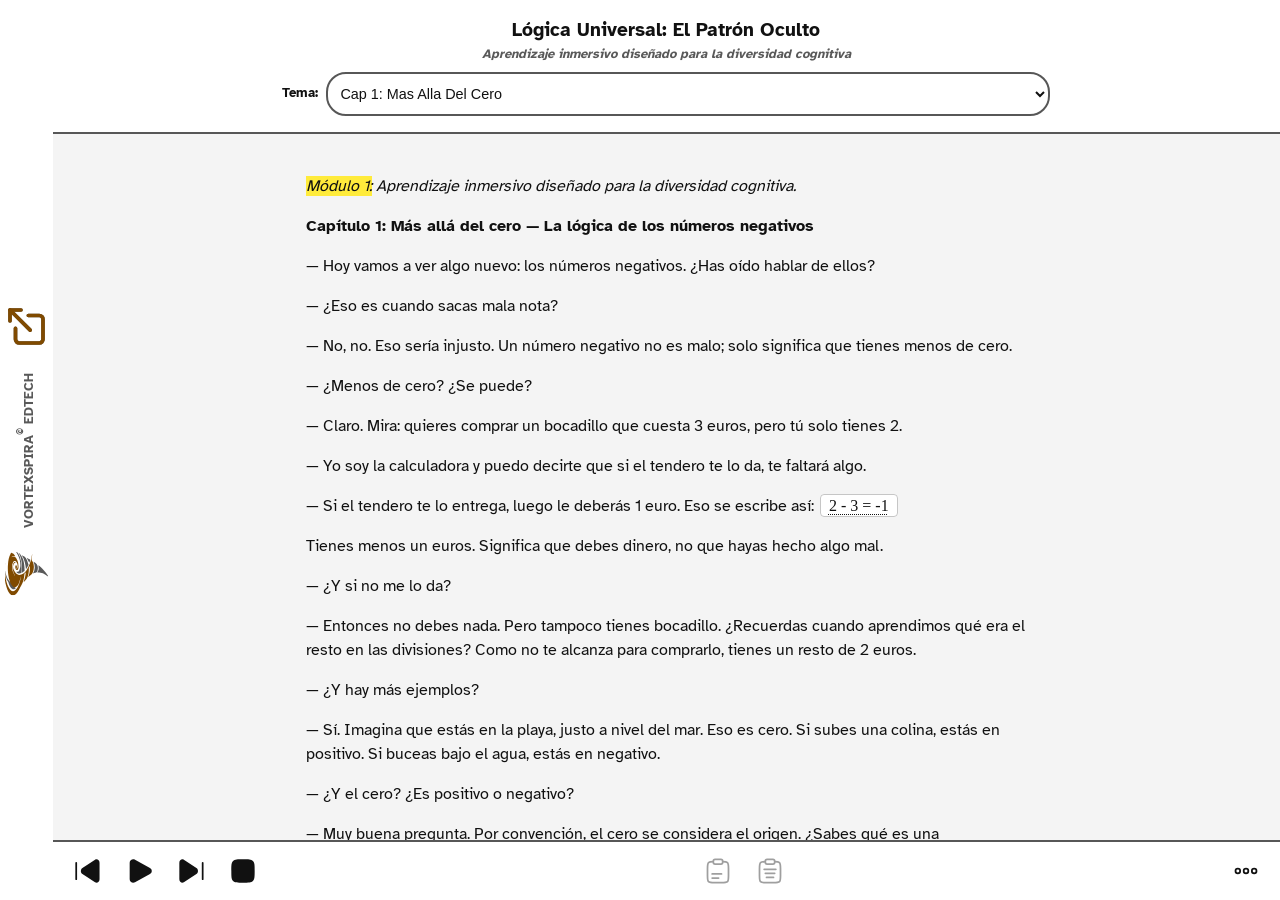
==== data/demo/index.html @ fe180c71 "first pwa uploaded with demo course inside" ====
<!-- app/index.html -->
<!DOCTYPE html>
<html lang="es-ES">
    <head>
        <meta charset="UTF-8" />
        <base href="/">
        <meta name="viewport" 
            content="width=device-width, initial-scale=1.0, maximum-scale=5.0, user-scalable=yes">
        <title>VortexSpira - Lógica Universal: El Patrón Oculto</title>

        <script>
            window.VORTEX_CONFIG = {
                coursePath: "data/demo/course.vsj", 
                courseLang: "es",
                engineVersion: "v0.0.1"
            };
        </script>

        <link rel="manifest" href="/data/demo/manifest.json">
        
        <link rel="icon" href="/data/demo/favicon.png" type="image/png">

        <link rel="preload" href="/resources/fonts/AtkinsonHyperlegible-Regular.woff2" as="font" type="font/woff2" crossorigin="anonymous">
        <link rel="preload" href="/resources/fonts/Lexend-Regular.woff2" as="font" type="font/woff2" crossorigin="anonymous">
        <link rel="preload" href="/resources/fonts/AtkinsonHyperlegible-Bold.woff2" as="font" type="font/woff2" crossorigin="anonymous">
        <link rel="preload" href="/resources/fonts/Lexend-Bold.woff2" as="font" type="font/woff2" crossorigin="anonymous">

        <link rel="stylesheet" href="/styles/themes/style-theme.css">
        <link rel="stylesheet" href="/styles/layouts/style-layout.css">
        <link rel="stylesheet" href="/styles/base/style-brand.css">
        <link rel="stylesheet" href="/styles/base/style-header.css">
        <link rel="stylesheet" href="/styles/base/style-footer.css">
        <link rel="stylesheet" href="/styles/components/style-ui-controls.css">
        <link rel="stylesheet" href="/styles/speech.css" />

        <link rel="preload" href="/styles/base/style-fonts.css" as="style" onload="this.onload=null;this.rel='stylesheet'">
        <noscript><link rel="stylesheet" href="/styles/base/style-fonts.css"></noscript>

        <link rel="preload" href="/styles/media/style-media-base.css" as="style" onload="this.onload=null;this.rel='stylesheet'">
        <noscript><link rel="stylesheet" href="/styles/media/style-media-base.css"></noscript>

        <link rel="preload" href="/styles/media/style-media-menu.css" as="style" onload="this.onload=null;this.rel='stylesheet'">
        <noscript><link rel="stylesheet" href="/styles/media/style-media-menu.css"></noscript>

        <link rel="stylesheet" href="/styles/base/style-reduce-motion.css">

        <link rel="stylesheet" href="/styles/themes/style-theme-scheme-light.css">
        <link rel="stylesheet" href="/styles/themes/style-theme-scheme-dark.css">
        <link rel="stylesheet" href="/styles/themes/style-theme-scheme-contrast.css">
        <link rel="stylesheet" href="/styles/themes/style-theme-scheme-forced.css">
        <link rel="stylesheet" href="/styles/themes/style-theme-scheme-forced-mobile.css">
        <link rel="stylesheet" href="/styles/themes/style-theme-scheme-yellow.css">
        
        <script src="/code/core/speech.js" type="module" defer></script>
    </head>
    <body>
        <script>
            if ('serviceWorker' in navigator) {
                window.addEventListener('load', () => {
                    navigator.serviceWorker.register('/sw.js', { scope: '/' })
                        .then(registration => {
                            console.log('[PWA] SW registrado con éxito en scope:', registration.scope);
                        })
                        .catch(err => {
                            console.error('[PWA] Fallo en el registro del SW:', err);
                        });
                });
            }
        </script>
    </body>
</html>
---- styles/themes/style-theme.css ----
/* --- styles/themes/style-theme.css --- */
:root {
    /* 1. Tipografía y Accesibilidad (Motor de Escala) */
    --main-font-family: 'OpenDyslexic', 'Lexend', system-ui, sans-serif;
    --code-font-family: var(--main-font-family);
    --font-scale: 1; 

    --font-size-xs: max(0.6rem, calc(0.7rem * var(--font-scale)));
    --font-size-sm: max(0.7rem, calc(0.8rem * var(--font-scale)));
    --font-size-md: max(0.8rem, calc(0.9rem * var(--font-scale)));
    --font-size-base: max(0.9rem, calc(1rem * var(--font-scale)));
    --font-size-lg: max(1rem, calc(1.2rem * var(--font-scale)));
    --font-size-xl: max(1.2rem, calc(1.5rem * var(--font-scale)));
    --font-size-xxl: max(1.5rem, calc(1.8rem * var(--font-scale)));
    --font-size-icon: max(1.5rem, calc(2rem * var(--font-scale)));
    --font-size-icon-close: max(1.8rem, calc(2.5rem * var(--font-scale)));
    
    --font-size-clamp-mobile: clamp(max(1rem, calc(1.2rem * var(--font-scale))), 6dvw, max(1.5rem, calc(2rem * var(--font-scale))));

    --main-letter-spacing: 0em;
    --main-word-spacing: 0em;
    --main-line-height: 1.5;

    /* 2. Espaciado */
    --spacing-none: 0;
    --spacing-xxs: 0.1rem;
    --spacing-xs: 0.25rem;
    --spacing-sm: 0.5rem;
    --spacing-075rem: 0.75rem;
    --spacing-md: 1rem;
    --spacing-lg: 1.5rem;
    --spacing-xl: 2rem;

    --spacing-px-2: 2px;
    --spacing-px-4: 4px;
    --spacing-px-8: 8px;
    --spacing-px-10: 10px;
    --spacing-px-12: 12px;
    --spacing-px-20: 20px;
    --spacing-px-24: 24px;

    --spacing-em-02: 0.2em;
    --spacing-em-05: 0.5em;
    --spacing-em-08: 0.8em;
    --spacing-em-1: 1em;
    --spacing-em-2: 2em;

    --margin-negative-sm: -0.5rem;
    --margin-negative-md: -1rem;

    /* 3. Estructura y Bordes */
    --size-full: 100%;
    --size-viewport-height: 100dvh;
    --size-viewport-width-mobile: 95dvw;
    --size-viewport-height-mobile: 95dvh;

    --radius-none: 0;
    --radius-sm: 4px;
    --radius-md: 8px;
    --radius-lg: 10px;
    --radius-xl: 20px;
    --radius-circle: 50%;
    
    --border-width-none: 0;
    --border-width-sm: 1px;
    --border-width-idle: 2px;
    --border-width-md: 2px;
    --border-width-lg: 3px;
    --border-width-focus: 4px;

    --outline-offset-phrase: 1px;
    --outline-offset-button: 2px;
    --outline-offset-section: 4px;

    --z-index-modal: 1000;
    --z-index-modal-close: 10;
    --z-index-brand: 100;
    
    /* 4. Layout Base y Hit Areas AAA 🟢 */
    --ui-hit-area: 44px;

    --desktop-brand-width: calc(var(--ui-hit-area) * (1 + var(--zoom-md)));
    --header-height: auto;
    --footer-height: 60px;
    --footer-height-safe-mode: 50px;

    --footer-sentinel-width: var(--spacing-xs);
    --footer-sentinel-color: var(--color-shadow-modal);
    --footer-sentinel-opacity: 5%;

    --opacity-previous-active: 0.7;
    --opacity-disabled: 0.4;

    --scroll-behavior: smooth;

    --mobile-breakpoint: 768px;
    --main-max-width: 768px;
    --main-width-ratio: 95%;
    --main-width-mobile: 90%;

    --main-max-characters: 80ch;

    --modal-ally-value-min-width: 5ch;
    --modal-visual-value-min-width: 4ch;
    
    --modal-value-max-characters: 10ch;

    /* 5. Componentes: Modales y Controles */
    --modal-max-width: 700px;
    --modal-height: 90dvh;
    --modal-max-height: 750px;
    --modal-max-height-safe: 95dvh;
    --modal-padding-top: 40px;
    --modal-range-icon-small-font: max(0.8rem, calc(0.8rem * var(--font-scale)));
    --modal-range-icon-large-font: max(1.2rem, calc(1.2rem * var(--font-scale)));
    
    /* 🟢 HEADER: Consistencia global */
    --modal-header-padding-top: var(--spacing-none);
    --modal-header-margin-bottom: var(--spacing-md);

    --master-modal-max-width: 900px;
    --master-modal-max-width-safe: 98dvw;
    --master-modal-height: 85dvh;
    --master-modal-height-mobile: 90dvh;
    --master-modal-height-safe: 95dvh;
    --master-modal-nav-width: 60px;
    --master-modal-nav-height-safe: var(--ui-hit-area);

    --master-modal-close-top-offset: -40px;

    --border-width-focus-indicator: var(--border-width-lg);

    /* 5. Componentes: Steppers (Safe Mode) */
    --stepper-btn-size: var(--ui-hit-area); /* 44px */
    --stepper-gap: var(--spacing-xs);
    --stepper-font-size: var(--font-size-md);
    --stepper-display-min-width: 15ch;

    --btn-purchase-size: var(--ui-hit-area);
    --btn-close-mobile-size: var(--ui-hit-area);
    
    --visual-col-min-width: 250px;
    --visual-label-mobile-width: 50px;
    
    --card-min-width: 200px;
    --license-grid-max-height: 250px;
    --license-grid-max-height-mobile: 300px;

    /* 5. Componentes: Modales y Controles */
    --size-drag-area-min: 160px;
    --size-drag-area-min-safe: 120px;
    --spacing-button-import: var(--spacing-px-10) var(--spacing-px-20);
    
    /* Definimos alturas mínimas basadas en rem para que escalen con la fuente */
    --import-drag-min-height: 10rem;
    --import-drag-min-height-safe: 7.5rem;

    /* 6. Efectos y Animaciones */
    --shadow-sm: 0 0 5px;
    --shadow-md: 0 0 8px;
    --shadow-lg: 0 5px 15px;
    
    --overlay-bg-color: rgba(0, 0, 0, 0.6);
    --shadow-color-dark: rgba(0, 0, 0, 0.3);

    --transition-fast: 0.3s ease;
    --transition-linear: 0.3s;

    --translate-focus: 6px;

    --zoom-sm: 0.02;
    --zoom-md: 0.2;

    --scale-focus-sm: calc(1 + var(--zoom-sm));
    --scale-focus-md: calc(1 + var(--zoom-md));
    
    --scale-hover-sm: calc(1 + var(--zoom-sm));
    --scale-hover-md: calc(1 + var(--zoom-md));
    --rotate-brand: rotate(-90deg);
}

/* --- styles/themes/style-theme.css --- */
---- styles/layouts/style-layout.css ----
/* --- styles/layouts/style-layout.css --- */

*, *::before, *::after { box-sizing: border-box; }

html, body { 
    height: 100%; 
    margin: 0; padding: 0; 
    
    /* 🟢 EL FIX: Forzar contención total del viewport horizontal */
    width: 100dvw;
    max-width: 100%;
    overflow-x: hidden;
}

body {
    width: 100%; 
    background-color: var(--color-background);

    color: var(--color-primary);
    font-family: var(--main-font-family);
    font-size: var(--font-size-base);
    letter-spacing: var(--main-letter-spacing);
    word-spacing: var(--main-word-spacing);
    line-height: var(--main-line-height);
    
    margin: var(--spacing-none);
    padding: var(--spacing-none);

    -webkit-user-select: none;
    user-select: none;
}

/* 🟢 SCROLLBARS AAA (Visibles, Contrastados y Accesibles) */
* {
    /* Estándar W3C moderno (Firefox) */
    scrollbar-width: auto; /* NUNCA usar 'thin' en AAA */
    scrollbar-color: var(--color-border) var(--color-surface);
}

/* Webkit (Chrome, Edge, Safari) */
*::-webkit-scrollbar {
    /* AAA: Ancho suficiente para interacción motriz (Target Size) */
    width: var(--spacing-px-14); 
    height: var(--spacing-px-14);
}

*::-webkit-scrollbar-track {
    background: var(--color-surface);
    border-left: var(--border-width-sm) solid var(--color-border-placeholder);
}

*::-webkit-scrollbar-thumb {
    background-color: var(--color-border);
    border-radius: var(--radius-lg);
    
    /* Crea un falso margen para que no toque los bordes, pero mantiene el hit-area grande */
    border: var(--border-width-lg) solid var(--color-surface); 
}

*::-webkit-scrollbar-thumb:hover,
*::-webkit-scrollbar-thumb:active {
    /* Feedback visual inmediato al interactuar */
    background-color: var(--color-accent); 
}

/* --- SINCRONIZACIÓN DE MÁRGENES CON INTERLINEADO --- */

p, ul, ol, blockquote, .help-list {
    margin-top: var(--spacing-none);
    /* Hacemos que el margen inferior dependa de la variable de interlineado.
       El multiplicador 0.75em asegura una separación armónica sin crear huecos gigantes. */
    margin-bottom: calc(var(--spacing-em-08) * var(--main-line-height));
}

li {
    /* Igual para los elementos de lista */
    margin-bottom: calc(var(--spacing-em-02) * var(--main-line-height));
}

/* Reseteo para el último elemento y que no genere scroll innecesario */
p:last-child, ul:last-child, .help-list:last-child {
    margin-bottom: var(--spacing-none);
}

/* 🟢 EL FIX: Optimización de sangrado para listas */
.help-list {
    /* Reducimos el abismo por defecto del navegador a un espacio lógico */
    padding-left: calc(var(--spacing-em-1) + var(--spacing-em-05));
}
.help-node {
    /* 🟢 GUIONES ORTOGRÁFICOS (Word Hyphenation) */
    overflow-wrap: break-word; /* Rompe palabras gigantescas si es necesario */
    word-wrap: break-word;
    -webkit-hyphens: auto;
    -ms-hyphens: auto;
    hyphens: auto; /* Permite guiones de fin de línea automáticos */
}

body[data-safe-mode="true"] .help-list {
    /* En Safe Mode, llevamos el espacio al límite matemático absoluto 
       (solo dejamos el hueco exacto para que se pinte el puntito de la viñeta) */
    padding-left: calc(var(--spacing-em-1) + calc(var(--spacing-em-02) / 2)) !important;
}

.app-container {
    display: flex;
    flex-direction: column;
    height: 100dvh;
    overflow: hidden; /* Contenedor maestro inamovible */
    padding-bottom: env(safe-area-inset-bottom);
    padding-top: env(safe-area-inset-top);
}

.scroll-area {
    display: flex;
    flex-direction: column;
    flex: 1;
    min-height: 0;
    overflow: hidden; /* Por defecto NO hace scroll, lo delega en main */
}

.content-col {
    display: flex;
    flex-direction: column;
    flex: 1;
    min-height: 0;
    overflow: hidden;
}

main {
    flex: 1 1 auto;
    overflow-y: auto; /* 🟢 SCROLL ACTIVO EN ESTADO NORMAL */
    overflow-x: hidden;
    width: var(--size-full);
    padding: var(--spacing-lg);
    max-width: var(--main-max-width);      
    margin: 0 auto;
    outline: none;
}

.header-titles:focus,
.header-titles:focus-visible {
    outline: none;
}

#text { 
    max-width: var(--main-max-characters); 

    line-height: var(--main-line-height);
}
#text p { 
    margin: var(--spacing-em-1) var(--spacing-none); 
    line-height: var(--main-line-height);

    /* 🟢 GUIONES ORTOGRÁFICOS (Word Hyphenation) */
    overflow-wrap: break-word; /* Rompe palabras gigantescas si es necesario */
    word-wrap: break-word;
    -webkit-hyphens: auto;
    -ms-hyphens: auto; hyphens: auto; /* Permite guiones de fin de línea automáticos */
}

.phrase {
    word-wrap: break-word;
    overflow-wrap: break-word;
    -webkit-hyphens: auto;
    -ms-hyphens: auto;
    hyphens: auto;

    cursor: text;
}

/* 🟢 SPANS NORMALES COPIABLES (Prosa) */
.phrase.copyable:not(.code-phrase):not(.active) {
    text-decoration: underline;
    text-decoration-style: dotted;
    text-decoration-thickness: 1px;
    text-underline-offset: var(--spacing-em-02);
    cursor: pointer;
    transition: text-decoration-color var(--transition-fast);
}

/* Feedback visual al pasar el ratón para anticipar la acción */
.phrase.copyable:not(.code-phrase):not(.active):hover {
    text-decoration-color: var(--color-accent);
}

/* 🟢 BLOQUES DE CÓDIGO COPIABLES (Icono Visual) */
p.code-block.copyable-block {
    position: relative;
    /* Aseguramos que el icono no pise el texto si el código es muy ancho */
    padding-right: calc(var(--spacing-md) + 30px); 
}

p.code-block.copyable-block::before {
    content: "";
    position: absolute;
    top: var(--spacing-sm);
    right: var(--spacing-sm);
    
    width: var(--spacing-px-24); 
    height: var(--spacing-px-24);
    background-color: var(--color-primary);
    
    /* Reutilizamos tu variable de máscara */
    -webkit-mask-image: var(--icon-copy); mask-image: var(--icon-copy);
    -webkit-mask-size: contain; mask-size: contain;
    -webkit-mask-repeat: no-repeat; mask-repeat: no-repeat;
    -webkit-mask-position: center; mask-position: center;
    
    opacity: var(--opacity-disabled);
    transition: 
        opacity var(--transition-fast), 
        background-color var(--transition-fast);
    
    /* Vital: que el icono no bloquee el foco ni el click del contenedor real */
    pointer-events: none; 
}

p.code-block.copyable-block .phrase:hover {
    cursor: pointer;
}
/* Iluminamos el icono cuando el bloque recibe el highlight, el foco o el hover */
p.code-block.copyable-block:focus-within::before,
p.code-block.copyable-block:hover::before {
    opacity: 1;
    background-color: var(--color-accent);
    cursor: none; /* Que no bloquee el foco del bloque */
}

.code-block, 
.code-phrase {
    /* Desactiva los guiones ortográficos por completo */
    -webkit-hyphens: none;
    hyphens: none;
    
    /* Fuerza el corte en cualquier carácter si no hay espacios disponibles (vital para URLs largas) */
    word-break: break-all; 
}

/* 🟢 COMANDOS EN LÍNEA Y ATAJOS DE TECLADO */
kbd {
    /* Respetar la tipografía elegida por el usuario */
    font-family: var(--code-font-family);
    
    font-size: var(--font-size-base);
    
    /* Un ligero respiro del 10% extra, sin llegar a romper la palabra */
    letter-spacing: calc(var(--main-letter-spacing) * 1.1);
    
    /* Aire interior para que respire */
    padding: calc(var(--spacing-em-02) / 2) var(--spacing-em-05);
    margin: var(--spacing-none) calc(var(--spacing-em-02) / 2);

    /* Desactiva los guiones ortográficos */
    -webkit-hyphens: none; hyphens: none;
    
    /* Permite romper cadenas largas si no caben, pero prioriza los espacios si existen */
    overflow-wrap: anywhere;
}
.phrase:not(.active) kbd,
.phrase:not(.previous-active) kbd,
.phrase:not(:focus) kbd,
.phrase:not(:focus-visible) kbd {
    background-color: var(--color-surface, rgba(0, 0, 0, 0.05));
    color: var(--color-primary);

    /* Diseño de "tecla" o "chip" en línea */
    border: var(--border-width-sm) solid var(--color-border-placeholder, #ccc);
    border-radius: var(--radius-sm);
}

.phrase.active { 
    background-color: var(--color-highlight); 
    color: var(--color-highlight-text, var(--color-primary)); 
    /* Añadimos una transición para que el cambio de color al recibir foco sea suave */
    transition: background-color var(--transition-fast);
}
.phrase.active kbd { 
    background-color: transparent; 
    color: inherit; 
    /* Añadimos una transición para que el cambio de color al recibir foco sea suave */
    transition: background-color var(--transition-fast);

    border: none;
}
/* 🟢 FIX AAA: Eco visual (rastro) durante pausas silenciosas para TDAH */
.phrase.previous-active {
    /* Le damos el color del highlight pero con una opacidad reducida, 
       o simplemente un contorno, para que no parezca que está siendo leído 
       en este exacto segundo, pero sirva de ancla visual. */
    background-color: var(--color-highlight); 
    color: var(--color-highlight-text, var(--color-primary)); 
    opacity: var(--opacity-previous-active); /* Suavizamos el impacto */
    transition: opacity var(--transition-linear) ease-out;
}
.phrase.previous-active kbd {
    background-color: transparent; 
    color: inherit; 
    border: none;
}

/* 🟢 FIX AAA: Refuerzo visual del foco en el área de lectura */
.phrase:focus {
    /* Forzamos el color de acento para que destaque sobre el highlight pasivo */
    background-color: var(--color-accent) !important;
    color: var(--color-a11y-selected-text, #000) !important;
    
    /* Dibujamos el outline con 1px de separación (aire) */
    outline: var(--border-width-md) solid var(--color-highlight);
    outline-offset: var(--outline-offset-phrase);
    
    border-radius: var(--radius-sm);
    
    /* Aseguramos que el outline no quede tapado por frases adyacentes */
    z-index: 1;
    position: relative;
}
.phrase:focus kbd {
    /* Forzamos el color de acento para que destaque sobre el highlight pasivo */
    background-color: transparent;
    color: inherit;
}

body[data-force-prefixes="false"] .char-prefix.optional { 
    display: none;
}
body[data-force-prefixes="true"] .char-prefix.char-prefix.optional,
.char-prefix.forced {
    display:inline;
    color: var(--color-highlight); /* Color base del prefijo */
    transition: color var(--transition-fast);
}

/* 🟢 MARCO VISUAL PARA BLOQUES DE CÓDIGO */
p.code-block {
    display: block; /* Obligamos a que actúe como un bloque independiente */

    font-family: var(--code-font-family);
    font-size: var(--font-size-base);

    letter-spacing: calc(var(--main-letter-spacing) * 1.01);
    word-spacing: calc(var(--main-word-spacing) * 1.01);
    line-height: calc(var(--main-line-height) * 1.01);

    background-color: var(--color-surface, rgba(0, 0, 0, 0.05));
    border: var(--border-width-sm) solid var(--color-border, #ccc);
    border-radius: var(--radius-lg);

    padding: var(--spacing-md);
    margin-top: var(--spacing-sm);
    margin-bottom: var(--spacing-sm);
    
    /* 1. Activamos el scroll horizontal explícito */
    overflow-x: auto;

    /* 2. Respetamos los espacios originales del markdown, 
          pero NO forzamos el salto si la línea excede el ancho de la pantalla */
    white-space: pre;
    
    /* 3. Aseguramos que nada intente romper el texto a la fuerza */
    word-break: normal;
    overflow-wrap: normal;
    hyphens: none; 
    -webkit-hyphens: none;
}

/* El grupo es invisible por defecto para no ensuciar la interfaz */
.copy-group {
    /* 🟢 EL FIX: Outline envuelve la silueta poligonal de las líneas */
    outline: var(--border-width-md) dashed transparent;
    outline-offset: var(--outline-offset-button); /* Un poco de aire para que no pise el texto */
    border-radius: var(--radius-md); /* Los navegadores modernos curvarán las esquinas del polígono */
    
    padding: var(--spacing-xs) 0; /* Padding lateral en cero para no separar el texto del guion */
    transition: 
        outline-color var(--transition-fast), 
        outline-style var(--transition-fast), 
        background-color var(--transition-fast);
}

/* 🟢 Solo se activa cuando el usuario "está dentro" */
.copy-group:focus-within,
.copy-group.active-playback {
    outline-color: var(--color-accent);
    border-color: transparent;
}

/* Estilo punteado específico */
.copy-group:focus-within {
    outline-style: dotted;
}

.visually-hidden { 
    position: absolute !important; 
    width: 1px !important; height: 1px !important; 
    padding: 0 !important; margin: -1px !important; 
    overflow: hidden !important; 
    clip: rect(0, 0, 0, 0) !important; 
    white-space: nowrap !important; 
    border: 0 !important; 
}

/* ==========================================================
   🎩 VORTEXSPIRA: SISTEMA DE VISIBILIDAD DINÁMICA (MODOS Y VOCES)
   ========================================================== */

/* 1. GESTIÓN DE MODOS DE REPRODUCCIÓN */
/* Ocultar frases Story cuando estamos en modo Tech */
body[data-course-mode="tech"] .phrase.story {
    display: none !important;
}

/* Ocultar frases Tech cuando estamos en modo Story */
body[data-course-mode="story"] .phrase.tech {
    display: none !important;
}

/* 2. COLAPSO DE PÁRRAFOS VACÍOS (Evita huecos en blanco en la pantalla) */
/* Ocultar <p> si SOLO contiene frases Story y estamos en modo Tech */
body[data-course-mode="tech"] p:not(:has(.phrase:not(.story))):not(.help-node) {
    display: none !important;
}

/* Ocultar <p> si SOLO contiene frases Tech y estamos en modo Story */
body[data-course-mode="story"] p:not(:has(.phrase:not(.tech))):not(.help-node) {
    display: none !important;
}

/* ========================================================
   🔴 CAPITULO BLOQUEADO
   ======================================================== */
.locked-chapter-notice,
.course-empty-mode-notice {
    display: flex; 
    flex-direction: column; 
    align-items: center; 
    justify-content: center; 
    height: 100%; 
    text-align: center; 
    padding: var(--spacing-xl);
}
.locked-chapter-polite,
.course-empty-mode-polite {
    font-size: 3rem; 
    margin-bottom: var(--spacing-md);
}
.locked-chapter-assertion,
.course-empty-mode-assertion {
    font-size: 3rem; 
    margin-bottom: var(--spacing-md); 
    color: var(--color-danger);
}

/* ========================================================
   🖥️ MODO DESKTOP (Holgado en Ancho y Alto)
   ======================================================== */
body[data-layout="desktop"] .vertical-brand {
    position: relative;
    width: var(--desktop-brand-width);
    background: var(--color-surface);
    flex-shrink: 0;
    display: flex;
    align-items: center;
    justify-content: center;
}
/* Cabecera móvil oculta */
body[data-layout="desktop"] #mobile-brand-header {
    display: none;
}

body[data-layout="desktop"][data-safe-mode="false"] .content-col {
    margin-left: var(--desktop-brand-width); /* Hueco para el Brand Fixed */
}
body[data-layout="desktop"][data-safe-mode="false"] footer {
    margin-left: var(--desktop-brand-width); /* Hueco para el Brand Fixed */
    max-width: calc(100% - var(--desktop-brand-width));
}

/* ========================================================
   📱 MODO MÓVIL (Ancho pequeño o fuente gigante)
   ======================================================== */
body[data-layout="mobile"] .main-wrapper { 
    width: var(--size-full); 
    height: var(--size-full); 
    display: flex; 
    flex-direction: column; 
}

body[data-layout="mobile"] main { 
    max-width: var(--size-full); 
    padding: var(--spacing-md) var(--spacing-md) var(--spacing-lg);
    flex: 1 1 auto; 
    overflow-y: auto; 
}

body[data-layout="mobile"] #chapter-selector { 
    font-size: var(--font-size-sm); 
}

/* ========================================================
   🚨 MODO EMERGENCIA SAFE MODE (Por alto pequeño o interlineado gigante)
   ======================================================== */
body[data-safe-mode="true"] .scroll-area {
    overflow-y: auto; /* 🟢 LA MAGIA: El scroll sube a esta caja y para antes del footer */
}
    
body[data-safe-mode="true"] .content-col {
    flex: none;
    height: auto;
    overflow: visible;
    margin-left: 0; /* Anulamos hueco de Desktop */
}
    
body[data-safe-mode="true"] main {
    flex: none;
    height: auto;
    padding: var(--spacing-xs) !important;
    overflow: visible; /* 🟢 MATAMOS EL SCROLL INTERNO de main */
}
    
body[data-safe-mode="true"] footer {
    margin-left: 0; /* Anulamos hueco de Desktop */
}

/* --- styles/layouts/style-layout.css --- */
---- styles/base/style-brand.css ----
/* --- styles/base/style-brand.css --- */

.brand-master {
    background-color: var(--color-surface);
    display: flex;
    align-items: center;
    justify-content: center;
    z-index: var(--z-index-brand);
    flex-shrink: 0;
    transition: all var(--transition-fast);
}

.brand-link {
    display: flex;
    align-items: center;
    justify-content: center;
    width: var(--ui-hit-area);
    height: var(--ui-hit-area);
    text-decoration: none;
    transition: transform var(--transition-fast);
    outline: none;
}

.brand-link:focus, 
.brand-link:focus-visible {
    transform: scale(var(--scale-focus-md));
    outline: var(--border-width-focus) solid var(--color-accent);
    outline-offset: 4px;
    border-radius: var(--radius-md);
}

.brand-link:focus .icon-brand-vortex::after, 
.brand-link:hover .icon-brand-vortex::after, 
.brand-link:focus .icon-brand-partner::after,
.brand-link:hover .icon-brand-partner::after {
    background-color: var(--color-accent) !important;
}

.brand-placeholder {
    width: var(--ui-hit-area);
    height: var(--ui-hit-area);
    flex-shrink: 0;
    display: flex;
    align-items: center;
    justify-content: center;
}

.brand-titles { display: flex; align-items: center; justify-content: center; }

/* --- LOGOS DINÁMICOS --- */
.icon-brand-vortex, 
.icon-brand-partner {
    display: inline-block; 
    position: relative;
    width: var(--ui-hit-area); height: var(--ui-hit-area);
}

.icon-brand-vortex::before, .icon-brand-vortex::after,
.icon-brand-partner::before, .icon-brand-partner::after {
    content: ''; position: absolute; top: 0; left: 0; 
    width: 100%; height: 100%;
    -webkit-mask-size: contain; mask-size: contain;
    mask-repeat: no-repeat; mask-position: center;
    transition: background-color var(--transition-fast);
}

.icon-brand-vortex::before {
    -webkit-mask-image: var(--logo-base-static); mask-image: var(--logo-base-static);
    background-color: var(--color-logo-static);
}

.icon-brand-vortex::after {
    -webkit-mask-image: var(--logo-base-dynamic); mask-image: var(--logo-base-dynamic);
    background-color: var(--color-logo-dynamic);
}

.icon-brand-partner::before {
    background-color: var(--color-logo-static);
}
.icon-brand-partner::after {
    background-color: var(--color-logo-dynamic);
}

/* 4. Definición Específica: TESTEANDOYA */
.icon-brand-testeandoya::before {
    -webkit-mask-image: var(--logo-ty-static); 
    mask-image: var(--logo-ty-static);
}

.icon-brand-testeandoya::after {
    -webkit-mask-image: var(--logo-ty-dynamic); 
    mask-image: var(--logo-ty-dynamic);
}

/* Definición para Partners alternativos */
.logo-partner::before {
    -webkit-mask-image: var(--logo-partner); 
    mask-image: var(--logo-partner);
}

.logo-partner::after {
    -webkit-mask-image: var(--logo-partner); 
    mask-image: var(--logo-partner);
}

/* ========================================================
   RESPONSIVE DESIGN (Lógica Híbrida: Ancho y Alto)
   ======================================================== */

/* ========================================================
   🖥️ MODO DESKTOP
   ======================================================== */
body[data-layout="desktop"][data-safe-mode="false"] .brand-master {
    position: fixed; /* 🟢 Se sale del flujo flex y cae a la izquierda */
    left: 0; 
    top: 0; 
    bottom: 0; /* Obliga a ocupar toda la altura */
    width: var(--desktop-brand-width);
    display: flex; align-items: center; justify-content: center;
    z-index: 200;
}
    
body[data-layout="desktop"][data-safe-mode="false"] .brand-content {
    display: flex; flex-direction: row; align-items: center;
    gap: var(--spacing-lg); transform: rotate(-90deg); white-space: nowrap;
}
    
body[data-layout="desktop"][data-safe-mode="false"] .title-horizontal { display: none; }
    
body[data-layout="desktop"][data-safe-mode="false"] .title-vertical {
    display: block;
    font-weight: bold;
    color: var(--color-secondary);
    text-transform: uppercase;
    font-size: var(--font-size-sm);
    letter-spacing: var(--main-letter-spacing);
}

/* ========================================================
   📱 MODO MÓVIL o MODO EMERGENCIA
   ======================================================== */
body[data-layout="mobile"] .brand-master,
body[data-safe-mode="true"] .brand-master {
    position: relative; /* 🟢 Vuelve al flujo normal dentro de la caja de scroll */
    width: 100%;
    height: auto;
    border-right: none;
}
    
body[data-layout="mobile"] .brand-content,
body[data-safe-mode="true"] .brand-content {
    display: flex; flex-direction: row; align-items: center; justify-content: space-between;
    width: 100%; padding: var(--spacing-sm) var(--spacing-md);
    transform: none; /* 🟢 Sin rotación */
}
    
body[data-layout="mobile"] .title-vertical,
body[data-safe-mode="true"] .title-vertical { display: none; }
    
body[data-layout="mobile"] .title-horizontal,
body[data-safe-mode="true"] .title-horizontal {
    display: flex; flex-direction: column; align-items: center; justify-content: center;
    text-align: center; flex-grow: 1; padding: 0 var(--spacing-sm);
}
    
body[data-layout="mobile"] .app-name,
body[data-safe-mode="true"] .app-name {
    font-size: var(--font-size-xs);
    font-weight: bold; color: var(--color-secondary);
    text-transform: uppercase; 
    letter-spacing: var(--main-letter-spacing); 
    line-height: var(--main-line-height);
}
    
body[data-layout="mobile"] .course-name,
body[data-safe-mode="true"] .course-name {
    font-size: var(--font-size-sm);
    font-weight: bold; color: var(--color-primary);
    line-height: 1.2; display: -webkit-box;
    -webkit-line-clamp: 2; line-clamp: 2;
    -webkit-box-orient: vertical; overflow: hidden;
}

body[data-safe-mode="true"] .brand-master {
    /* Reducimos el grosor físico de la barra al mínimo del área táctil */
    padding: 0 !important; /* 🟢 Mínimo vertical */
}

body[data-safe-mode="true"] .brand-content {
    /* Ajustamos el padding lateral para que los logos no toquen el borde */
    padding: 0 var(--spacing-sm) !important;
}

/* 🟢 SACRIFICIO DE MARCA: Ocultamos el nombre de la app (VortexSpira EdTech)
    pero NO usamos display:none para que el DOM se mantenga coherente. */
body[data-safe-mode="true"] .brand-master .app-name {
    position: absolute;
    width: 1px;
    height: 1px;
    padding: 0;
    margin: -1px;
    overflow: hidden;
    clip: rect(0, 0, 0, 0);
    border: 0;
}

/* 🟢 LOGOS ESTÁTICOS: Eliminamos el scale para evitar saltos visuales 
    en una ventana tan pequeña. Solo color. */
body[data-safe-mode="true"] .brand-link:focus, 
body[data-safe-mode="true"] .brand-link:focus-visible, 
body[data-safe-mode="true"] .brand-link:hover {
    transform: none !important;
    outline-offset: var(--spacing-px-2) !important; /* Ajustamos el foco para que no desborde */
}

body[data-safe-mode="true"] .course-name {
    /* Forzamos que el nombre del curso sea el protagonista */
    font-size: var(--font-size-sm) !important;
    max-width: 60dvw; /* Evitamos que empuje a los logos */
}

/* --- styles/base/style-brand.css --- */
---- styles/base/style-header.css ----
/* --- styles/base/style-header.css --- */

header {
    width: var(--size-full);
    background-color: var(--color-surface);
    border-bottom: var(--border-width-idle) solid var(--color-border);
    padding: var(--spacing-md);
    display: flex;
    flex-direction: column;
    align-items: center;
    gap: var(--spacing-sm);
    z-index: 10;
    flex-shrink: 0;
}

header h1 {
    font-size: var(--font-size-lg);
    margin: var(--spacing-none);
    color: var(--color-primary);
    text-align: center;
}

.course-subtitle {
    font-size: var(--font-size-sm);
    color: var(--color-secondary);
    margin: var(--spacing-none);
    font-style: italic;
    text-align: center;
}

.controls {
    width: var(--size-full);
    max-width: var(--main-max-width);
}

.control-group {
    display: flex;
    align-items: center;
    gap: var(--spacing-sm);
    justify-content: center;
    /*max-width: var(--main-width-ratio);*/
    width: 100%;
}

header label {
    font-size: var(--font-size-sm);
    font-weight: bold;
    color: var(--color-primary);
    white-space: nowrap;
}

.selector-wrapper {
    position: relative;
    display: flex;
    flex-direction: column;
    flex-grow: 1;
    min-width: 0;
}

/* 🟢 DROPDOWN: Altura mínima AAA de 44px */
#chapter-selector {
    width: 100%;
    min-height: var(--ui-hit-area);

    border: var(--border-width-idle) solid var(--color-border);
    border-radius: var(--radius-xl);

    background-color: var(--color-surface);

    color: var(--color-primary);
    font-size: var(--font-size-md);

    padding: 0 var(--spacing-em-2) 0 var(--spacing-sm);

    transition: all var(--transition-fast);

    outline: none;

    white-space: nowrap;
    overflow: hidden;
    text-overflow: ellipsis;

    cursor: pointer;
}
#chapter-selector[aria-disabled="true"] {
    cursor: not-allowed;
    opacity: var(--opacity-disabled);
}

#chapter-selector:hover {
    border-color: var(--color-accent);
}

#chapter-selector:focus,
#chapter-selector:focus-visible {
    border-width: var(--border-width-focus);
    border-color: var(--color-accent);
    transform: scale(var(--scale-focus-sm));
}

/* ========================================================
   RESPONSIVE DESIGN (Ocultando los títulos duplicados)
   ======================================================== */

body[data-layout="desktop"][data-safe-mode="false"] .header-titles {
    display: flex;
    flex-direction: column;
    align-items: center;
    width: 100%;
}

body[data-layout="mobile"] header,
body[data-safe-mode="true"] header { padding: var(--spacing-sm); }
    
/* 🟢 FIX AAA: Ocultamos el H1 y H2 visualmente, pero se mantienen en el DOM 
    para que el lector de pantallas encuentre su estructura de encabezados. */
body[data-layout="mobile"] .header-titles,
body[data-safe-mode="true"] .header-titles {
    position: absolute !important; 
    width: 1px !important; 
    height: 1px !important; 
    padding: 0 !important; 
    margin: -1px !important; 
    overflow: hidden !important; 
    clip: rect(0, 0, 0, 0) !important; 
    white-space: nowrap !important; 
    border: 0 !important;
}

body[data-layout="mobile"] .controls,
body[data-safe-mode="true"] .controls {
    max-width: var(--main-width-mobile);
}

body[data-safe-mode="true"] header {
    /* 🟢 Quitamos el padding del header casi por completo */
    padding: var(--spacing-px-2) var(--spacing-xs) !important;
}

body[data-safe-mode="true"] .control-group {
    /* 🟢 Eliminamos el gap entre la palabra "Tema" y el selector */
    gap: var(--spacing-xs) !important;
}

/* Reducimos un poco el label para ganar espacio para el selector */
body[data-safe-mode="true"] header label {
    font-size: var(--font-size-sm) !important;
}

body[data-safe-mode="true"] #chapter-selector {
    font-size: var(--font-size-sm) !important;
}

/* --- styles/base/style-header.css --- */
---- styles/base/style-footer.css ----
/* --- styles/base/style-footer.css --- */

footer {
    position: relative;
    width: var(--size-full);
    height: var(--footer-height);

    flex-shrink: 0;
    min-height: var(--footer-height);

    background-color: var(--color-surface);
    border-top: var(--border-width-idle) solid var(--color-border);

    display: flex;
    align-items: center;
    justify-content: center;
    padding: var(--spacing-none);

    /* 🟢 Para el modo Safe Mode (Alto <= 280px) definido en layout.css */
    position: sticky;
    bottom: 0;
    z-index: 10;
}

/* 🟢 DEGRADADOS VISUALES (Affordances) */
footer::before,
footer::after {
    content: '';
    position: absolute;
    top: 0;
    bottom: 0;
    width: calc(var(--ui-hit-area) - 4px);
    pointer-events: none; /* Crucial: no bloquear interacciones táctiles ni de ratón */
    z-index: 5;
    opacity: 0; /* Inician apagados */
    transition: opacity var(--transition-linear) ease-in-out;
}
footer::before {
    left: 0;
    background: linear-gradient(to right, var(--footer-sentinel-color) var(--footer-sentinel-opacity), transparent);
}
footer::after {
    right: 0;
    background: linear-gradient(to left, var(--footer-sentinel-color) var(--footer-sentinel-opacity), transparent);
}

/* Clases dinámicas inyectadas por el IntersectionObserver */
footer.has-scroll-left::before {
    opacity: 1;
}
footer.has-scroll-right::after {
    opacity: 1;
}

/* 🟢 CONTENEDOR DE SCROLL NATIVO */
footer .buttons-container {
    display: flex;
    width: var(--size-full);

    /* 🟢 EL FIX: Caja de scroll expandida hacia arriba */
    /* La hacemos más alta, la desplazamos hacia arriba, y empujamos 
       el contenido hacia abajo para que quede centrado. */
    height: calc(100% + var(--translate-focus));
    margin-top: calc(-1 * var(--translate-focus));
    padding-top: var(--translate-focus);

    align-items: center;
    justify-content: flex-start;
    gap: var(--spacing-sm);

    /* Configuración de Scroll AAA */
    overflow-x: auto;
    flex-wrap: nowrap;
    scrollbar-width: none; /* Firefox */
    scroll-snap-type: x mandatory; /* Scroll magnético */
    scroll-behavior: var(--scroll-behavior);
    
    /* 🟢 EL FIX DEL FOCO: Obliga al navegador a dejar margen al tabular */
    scroll-padding-inline: var(--spacing-lg);
    padding-bottom: 0;
    padding-left: 0;
    padding-right: 0;
}
footer .buttons-container::-webkit-scrollbar {
    display: none; /* Chrome, Safari, Edge */
}

/* 🟢 CENTINELAS PARA EL OBSERVER */
.scroll-sentinel {
    flex: 0 0 var(--footer-sentinel-width);
    width: var(--footer-sentinel-width);
    height: 100%;
    visibility: hidden;

    /* Evitamos que el scroll magnético se quede atascado a medias */
    scroll-snap-align: start;
}

#nav-toolbar,
#config-toolbar,
#copy-toolbar {
    display: flex;
    gap: var(--spacing-sm);

    /* Evita que flexbox aplaste los toolbars cuando el espacio es reducido */
    flex-shrink: 0;
    scroll-snap-align: start;
}
/* Emulamos el space-between original empujando el grupo central */
#copy-toolbar {
    margin-inline: auto;
}

/* 🟢 CÁPSULA AISLANTE ANTI-VIBRACIÓN */
.btn-wrapper {
    width: var(--ui-hit-area);
    height: var(--footer-height);

    display: flex;
    align-items: center;
    justify-content: center;
}

.btn-ghost-footer {
    width: var(--ui-hit-area);
    height: var(--ui-hit-area);

    display: flex;
    align-items: center;
    justify-content: center;
    background: transparent !important; 

    border: var(--border-width-idle) solid transparent;
    border-radius: var(--radius-lg);

    transition: transform var(--transition-fast), border-color var(--transition-fast);
    outline: none; 

    cursor: pointer;
}

.btn-ghost-footer[aria-disabled=true] {
    opacity: var(--opacity-disabled);
    border-radius: var(--radius-circle);
    cursor: not-allowed;
}

/* 🟢 HOVER: Borde de 2px coloreado */
.btn-ghost-footer:hover {
    border-color: var(--color-accent);
}

/* 🟢 FOCUS: Borde de 4px, Icono teñido y Scale (Absorbido por el wrapper) */
/* 1. Al recibir el foco, el botón enciende su borde, pero NO cambia de tamaño físico */
.btn-ghost-footer:focus,
.btn-ghost-footer:focus-visible {
    /* Elevamos el botón hacia arriba */
    transform: translateY(calc(-1 * var(--translate-focus)));
    
    /* Mantenemos el grosor de borde idle para no ganar ancho/alto físico */
    border-width: var(--border-width-idle); 
    border-color: var(--color-accent);
    background-color: var(--color-surface) !important;
}

/* 🟢 3. LA MAGIA: Cuando el botón tiene foco, escalamos su hijo (el icono) 
   Fíjate que hay un ESPACIO, no un signo + */
.btn-ghost-footer:focus .icon-svg,
.btn-ghost-footer:focus-visible .icon-svg {
    transform: none; 
    background-color: var(--color-accent);
}

/* ========================================================
   🚨 MODO EMERGENCIA SAFE MODE (WCAG 400% / Alto <= 280px)
   ======================================================== */
body[data-safe-mode="true"] footer {
    /* Bajamos el footer a 50px (mínimo funcional para botones de 44px + margen) */
    height: var(--footer-height-safe-mode) !important;
    min-height: var(--footer-height-safe-mode) !important;
    padding: 0 var(--spacing-xs) !important;
}

body[data-safe-mode="true"] .btn-wrapper {
    /* Alineamos los botones al centro del nuevo footer más bajo */
    height: var(--footer-height-safe-mode) !important;
}

body[data-safe-mode="true"] #nav-toolbar, 
body[data-safe-mode="true"] #config-toolbar {
    /* 🟢 Reducimos la separación entre botones al mínimo vital (2px) */
    gap: var(--spacing-px-2); 
}

/* --- styles/base/style-footer.css --- */
---- styles/components/style-ui-controls.css ----
/* --- styles/components/style-ui-controls.css --- */

/* 🟢 CLASE BASE PARA ICONOS SVG DINÁMICOS */
.icon-svg {
    display: inline-block;
    width: var(--ui-hit-area); 
    height: var(--ui-hit-area);
    background-color: var(--color-primary); 

    -webkit-mask-size: contain; mask-size: contain;
    -webkit-mask-repeat: no-repeat; mask-repeat: no-repeat;
    -webkit-mask-position: center; mask-position: center;

    transition: 
        background-color var(--transition-fast), 
        transform var(--transition-fast);
}

.btn-ghost {
    cursor: pointer;
    opacity: 1;
}
.btn-ghost[aria-disabled="true"] {
    cursor: not-allowed;
    opacity: var(--opacity-disabled);
}

/* 🟢 LÓGICA DE ESTADOS (Solo Focus) */
button:focus .icon-svg,
button:focus-visible .icon-svg,
a:focus .icon-svg,
a:focus-visible .icon-svg,
[tabindex="0"]:focus .icon-svg {
    background-color: var(--color-accent);
}

/* Cuando el botón padre recibe focus, hover o active, pintamos el SVG de Danger */
button:hover .icon-svg.icon-close,
button:focus .icon-svg.icon-close,
button:focus-visible .icon-svg.icon-close,
button.close-btn.active .icon-svg.icon-close {
    background-color: var(--color-danger) !important;
}

/* 🟢 NOTIFICACIÓN EFÍMERA (TOAST) */
.visual-toast {
    position: fixed;
    bottom: calc(var(--ui-hit-area) + var(--spacing-xl)); /* Por encima de la botonera del footer */
    left: 50%;
    transform: translateX(-50%) translateY(20px);
    
    background-color: var(--color-primary);
    color: var(--color-background);
    padding: var(--spacing-sm) var(--spacing-lg);
    border-radius: var(--radius-full); /* Forma de píldora */
    font-weight: bold;
    font-size: var(--font-size-base);
    text-align: center;
    
    opacity: 0;
    visibility: hidden;
    transition: 
        opacity var(--transition-fast), 
        transform var(--transition-fast), 
        visibility var(--transition-linear);
    z-index: 9999;
    box-shadow: 0 var(--spacing-px-4) var(--spacing-px-12) rgba(0,0,0,0.2);
    pointer-events: none; /* Que no bloquee clicks debajo */

    white-space: pre-line;
    display: flex;
    flex-direction: column;
    align-items: center;
    justify-content: center;
}

.visual-toast.show {
    opacity: 1;
    visibility: visible;
    transform: translateX(-50%) translateY(0);
}

/* --- styles/components/style-ui-controls.css --- */
---- styles/speech.css ----
/* ======================================================= */
/* === MAIN SPEECH CSS (Índice de Importaciones) === */
/* ======================================================= */

/* 3. Componentes Modales */
@import url(/styles/components/style-modal-base.css);

@import url(/styles/components/style-modal-common-ctrls.css);

@import url(/styles/components/style-modal-a11y.css);
@import url(/styles/components/style-modal-voices.css);
@import url(/styles/components/style-modal-import.css);
@import url(/styles/components/style-modal-activation.css);
---- styles/base/style-fonts.css ----
/* --- styles/base/style-fonts.css --- */

/* 1. Declaración de las fuentes locales */
@font-face {
    font-family: 'Atkinson Hyperlegible';
    src: url('../../resources/fonts/AtkinsonHyperlegible-Regular.woff2') format('woff2');
    font-weight: 400;
    font-style: normal;
    font-display: swap; /* Crucial para rendimiento */
}

@font-face {
    font-family: 'Atkinson Hyperlegible';
    src: url('../../resources/fonts/AtkinsonHyperlegible-Bold.woff2') format('woff2');
    font-weight: 700;
    font-style: normal;
    font-display: swap;
}

@font-face {
    font-family: 'Lexend';
    src: url('../../resources/fonts/Lexend-Regular.woff2') format('woff2');
    font-weight: 400;
    font-style: normal;
    font-display: swap;
}

@font-face {
    font-family: 'Lexend';
    src: url('../../resources/fonts/Lexend-Bold.woff2') format('woff2');
    font-weight: 700;
    font-style: normal;
    font-display: swap;
}

/* 2. Aplicación a la aplicación según el data-attribute */
body[data-font="atkinson"] {
    /* Reemplazamos el sans genérico por Atkinson */
    --font-family-base: 'Atkinson Hyperlegible', system-ui, -apple-system, sans-serif;
}

body[data-font="serif"] {
    /* Pila clásica y legible de Serif */
    --font-family-base: 'Georgia', 'Times New Roman', serif;
}

body[data-font="dyslexic"] {
    /* El truco maestro: Primero busca la local. Si falla, usa Lexend */
    --font-family-base: 'OpenDyslexic', 'Lexend', system-ui, sans-serif;
}

/* 3. Previsualización exacta en los botones del modal A11y */
#view-a11y button.font-preview-atkinson { 
    font-family: 'Atkinson Hyperlegible', system-ui, sans-serif !important; 
    font-weight: 700 !important;
}

#view-a11y button.font-preview-serif { 
    font-family: 'Georgia', 'Times New Roman', serif !important; 
}

#view-a11y button.font-preview-dyslexic { 
    font-family: 'OpenDyslexic', 'Lexend', system-ui, sans-serif !important; 
    font-weight: 700 !important;
}

/* --- styles/base/style-fonts.css --- */
---- styles/base/style-fonts.css ----
/* --- styles/base/style-fonts.css --- */

/* 1. Declaración de las fuentes locales */
@font-face {
    font-family: 'Atkinson Hyperlegible';
    src: url('../../resources/fonts/AtkinsonHyperlegible-Regular.woff2') format('woff2');
    font-weight: 400;
    font-style: normal;
    font-display: swap; /* Crucial para rendimiento */
}

@font-face {
    font-family: 'Atkinson Hyperlegible';
    src: url('../../resources/fonts/AtkinsonHyperlegible-Bold.woff2') format('woff2');
    font-weight: 700;
    font-style: normal;
    font-display: swap;
}

@font-face {
    font-family: 'Lexend';
    src: url('../../resources/fonts/Lexend-Regular.woff2') format('woff2');
    font-weight: 400;
    font-style: normal;
    font-display: swap;
}

@font-face {
    font-family: 'Lexend';
    src: url('../../resources/fonts/Lexend-Bold.woff2') format('woff2');
    font-weight: 700;
    font-style: normal;
    font-display: swap;
}

/* 2. Aplicación a la aplicación según el data-attribute */
body[data-font="atkinson"] {
    /* Reemplazamos el sans genérico por Atkinson */
    --font-family-base: 'Atkinson Hyperlegible', system-ui, -apple-system, sans-serif;
}

body[data-font="serif"] {
    /* Pila clásica y legible de Serif */
    --font-family-base: 'Georgia', 'Times New Roman', serif;
}

body[data-font="dyslexic"] {
    /* El truco maestro: Primero busca la local. Si falla, usa Lexend */
    --font-family-base: 'OpenDyslexic', 'Lexend', system-ui, sans-serif;
}

/* 3. Previsualización exacta en los botones del modal A11y */
#view-a11y button.font-preview-atkinson { 
    font-family: 'Atkinson Hyperlegible', system-ui, sans-serif !important; 
    font-weight: 700 !important;
}

#view-a11y button.font-preview-serif { 
    font-family: 'Georgia', 'Times New Roman', serif !important; 
}

#view-a11y button.font-preview-dyslexic { 
    font-family: 'OpenDyslexic', 'Lexend', system-ui, sans-serif !important; 
    font-weight: 700 !important;
}

/* --- styles/base/style-fonts.css --- */
---- styles/media/style-media-base.css ----
/* --- styles/media/style-media-base.css --- */

:root {
    /* ⭐️ LOGOS VORTEXSPIRA ⭐️ */
    --logo-base-dynamic: url('data:image/svg+xml;charset=utf-8,<svg xmlns="http://www.w3.org/2000/svg" width="100%" height="100%" fill="black" viewBox="-331 132.8 296.2 296.2"><path d="M-242.5,261.2c31.6,9.9,57.2,15.2,65.9,13.4c-3.2-3.9-5.9-7-11.8-7.6c-26.5-2.6-52.7-6.8-76-21.3c-8.9-5.5-18.1-10.4-27.4-15.2c-10.4-5.6-20.8-11.2-29.2-19.8c-14.3-14.7-13.2-30.9,3-43.6c15.5-12.2,33.9-18.3,52.5-23.4c20.5-5.6,41.5-9.2,62.8-10c18.8-0.7,37.6-1.2,56.4-0.8c12.6,0.3,25.3,2.4,37.8,4.2c-8.5-0.3-16.9-0.8-25.4-1.1c-42.6-1.6-84.5,2.5-124.9,16.5c-10.8,3.8-21.4,9.5-30.8,16.1c-13.9,9.8-16,24.2-6.6,35.9c2.9,3.6,6.4,6.9,10.1,9.6c15.8,11.7,34.1,18.1,52.7,23.1c10.8,2.9,21.7,5,32.6,7.4c0.9,0.2,1.8,0,2.4,0.6c-16.4-5-33-9.7-49.3-15.3c-8.8-3-16.8-8-23-15.4c-7.1-8.6-6.9-17.8,0.7-26c7.8-8.4,17.7-13.5,28.1-17.6c19.5-7.6,39.8-11.6,60.5-13.9c20.5-2.2,40.9-2.5,61.4-0.7c24.1,2.1,47.9,5.8,69.7,17.4c1.9,1,3.8,2.2,5.3,3.7c0.8,0.7,1.5,2.6,1.1,3.3c-3.9,6.2-5.6,14-12.8,17.9c-3.8,2.1-7.1,4.9-9.9,6.9c0.6-4.6,2.1-9.6,1.7-14.4c-0.4-5-3.8-8.8-9-12.5c8.3,14.6,5.5,24.4-8.6,34.2c-9.2,6.4-19.6,10.1-30.4,12c-9.6,1.7-19.5,2.4-29.2,2.4c-4.7,0-9.7-1.9-14.1-4.1c-4.5-2.2-4.7-7.2-1.4-11c5.2-6,20.5-8.7,27.5-4.9c3.8,2,3.9,4.1,0.4,6.6c-5.7,4-14,3.8-19.4-0.6c-2.6,2.7-0.9,4.9,1.4,5.7c4.3,1.4,9,2.5,13.5,2.6c9.6,0.1,18.8-2.2,26.9-7.5c4.7-3.1,9.2-6.6,8.7-13c-0.4-6.2-5.3-9-10.2-11.3c-9.7-4.6-20.3-5.7-30.7-5.4c-16.6,0.4-32.7,3.8-47.5,11.8c-3.9,2.1-7.6,4.6-12.3,7.5c1.5,0.2,2,0.4,2.3,0.2c17.7-11.7,37.4-16,58-15.9c7.7,0,15.3,2.3,22.9,3.8c2,0.4,4,1.6,5.8,2.8c6.8,4.3,7.3,8.2,1.7,15c-0.3-6.4-4.7-10.3-8.9-13.1c-4.5-3-10.2-4.8-15.6-5.7c-9.2-1.6-18.3,0.6-26.5,5c-7.1,3.8-14.5,7.5-20.6,12.6c-12.1,10.2-14.9,23.5-9.2,38.3c6,15.6,17.4,26.6,30.9,35.6c24.9,16.5,52.5,26.2,81.5,32.1c9.4,1.9,18.9,3.2,28.2,5.9c-10.7-1.3-21.3-2.6-32-3.9c-0.5-0.1-1-0.2-1.5-0.3c-6.1-1.8-11-1.2-16.6,3.3c-9.9,7.9-22.4,10-34.7,10.9c-15.5,1.2-30.5-1.3-44.7-7.9c-6.1-2.8-11.2-6.9-15.1-12.6c-4.1-6-9.1-11.4-14.2-17.7c24.3,11.2,49.4,13.6,75.2,10.3c-4.6-2.6-8.7-5.7-14.6-5.6c-22.6,0.6-44.8-1.7-65.6-11.5c-3.8-1.8-7.4-4.4-10.7-7.2C-229.7,272.8-236,266.9-242.5,261.2z"/></svg>');

    --logo-base-static: url('data:image/svg+xml;charset=utf-8,<svg xmlns="http://www.w3.org/2000/svg" width="100%" height="100%" fill="black" viewBox="-331 132.8 296.2 296.2"><path d="M-178.8,249.3c47.8,1.9,94.2,3.6,136.2-22.2c-6.9,10.2-16.8,17.1-27.8,22.9c-15.6,8.3-32.4,12.6-49.7,15c-13.3,1.9-26.7,2.5-40.2,3.3c-2.5,0.1-5.9-1.4-7.6-3.3C-171.8,260.1-175.1,254.6-178.8,249.3z"/><path d="M-205.6,429c25.3-31.7,30.4-44.3,30.2-75.7c7.2,5.9,14.9,9.8,23.7,9.8c8.3,0,16.6-1.3,24.2-2C-136.5,378.2-186.3,421.8-205.6,429z"/><path d="M-34.8,210.1c-2.7,7-8.2,11.7-14.4,15.7c-15.1,9.8-32.1,14.2-49.5,17.7c-21.5,4.4-43.3,4.4-65.1,4.1c-4.6-0.1-9.3-0.6-13.9-1.1c-0.8-0.1-2-0.7-2.3-1.5c-3.8-8.3-3.8-24,7.5-32c0.6,1.6,1.6,3,1.5,4.4c-0.1,7.8,4.2,12.8,10.7,15.3c7.5,2.9,15.4,5.8,23.4,6.5c26.1,2.1,51-2.9,74.4-14.9C-53.2,219.7-44,214.9-34.8,210.1z"/><path d="M-59.8,248.9c-4.5,16.2-14.3,26.8-28.4,33.1c-11,4.9-22.7,8.2-34.1,12.1c-0.9,0.3-2.2,0.5-2.9,0.1c-9.7-5.3-19.3-10.6-28.7-16.9C-120.6,274-88.5,268.3-59.8,248.9z"/><path d="M-103,327.9c-12.8,29.7-37.6,34.5-63.2,26.4c-6.6-2.1-10.9-6.2-12.1-13.7c-0.9-5.5-3.3-10.7-5.2-16.3C-157.5,339.8-130.8,340.8-103,327.9z"/><path d="M-279.6,210.8c-13.9-9-13.3-25.3,1.8-36.1c11.3-8.1,24.1-12.9,37.4-16c11.3-8.1,24.1-12.9,37.4-16c12.5-2.9,25.1-4.9,37.7-7.3c0.8-0.1,1.6,0.1,2.5,0.7c-7.4,1.8-14.9,3.5-22.2,5.5c-16.2,4.4-31.7,10.2-45.2,20.4c-6.8,5.1-12.7,11.1-13.3,20.2C-281.2,202.3-280.1,206.6-279.6,210.8z"/><path d="M-76.2,282.6c-4,7.4-7.9,14.8-12.1,22c-0.6,1-2.9,1.7-4,1.4c-6.5-1.8-12.8-4-18.8-5.9C-99.7,294.3-88.3,288.6-76.2,282.6z"/></svg>');

    /* ⭐️ LOGOS TESTEANDO YA ⭐️ */
    --logo-ty-dynamic: url('data:image/svg+xml;charset=utf-8,<svg version="1.1" id="Capa_1" xmlns="http://www.w3.org/2000/svg" xmlns:xlink="http://www.w3.org/1999/xlink" width="100%" height="100%" fill="black" viewBox="0 0 417.8 496.2"><path class="logo-accent" d="M339.1,403c0,16.2,0.1,32.3-0.1,48.5c-0.1,5.9-0.7,11.7-6.7,15.2c-6.3,3.6-11.9,2.9-18.9-3.6c-2.9-2.6-4.8-2.6-7.7-0.8c-17.9,11-36.7,10.7-55.2,2.5c-11.8-5.3-21-14.3-27.5-25.8c-10.9-19.5-13.7-40.1-5.8-60.9c8.9-23.3,27.3-36.1,51.9-39.8c13-2,25.4-0.1,37.2,5.5c3.8,1.8,6.4,1.7,9.6-1.5c5.6-5.6,14.9-5.2,19.9,1c2.5,3.1,3.2,7.6,3.2,11.8C339.1,371.1,339.1,387.1,339.1,403C339.1,403,339.1,403,339.1,403zM312.1,406.1c0-4.3,0.2-7.1,0-10c-0.5-7.8-1.5-15.5-6.9-21.8c-10.3-12.1-27.9-12.7-40.5-8.8c-3.9,1.2-7.9,2.8-11,5.6c-11.8,10.4-16.8,33.8-11.1,48.4c4.2,10.8,12.2,17.7,22.1,22.4c11,5.2,30.6,5.2,39.9-9C310.1,424.2,313.2,415,312.1,406.1z"></path><path class="logo-accent" d="M124,433.2c0-5.3-0.4-10.7,0.1-16c0.8-8.7-3.5-14.6-8.7-20.8c-6.4-7.5-11.8-15.9-17.8-23.7c-10.7-13.9-20.9-28.1-30.4-42.8c-3.8-5.9-3.2-14.8,1.8-18.7c4.7-3.6,11.8-5.9,18.9,1c4.2,4.1,7.7,8.7,10.9,13.4c10.5,15.6,22.5,30,33.5,45.1c4.6,6.4,7.9,5.9,12.9-0.7c14.3-19,28.6-37.9,43.1-56.8c4.1-5.4,12.7-7.2,18-4.1c5.6,3.2,8,10.8,5.6,17.6c-2,5.6-5.9,9.9-9.4,14.6c-8.7,11.6-17.8,23-26.4,34.7c-5.7,7.8-12,15.2-17.8,22.9c-4.3,5.8-6.5,12.3-6.1,19.9c0.5,12.3,0.6,24.7-0.2,37c-0.7,10-8,16.8-18.6,13.1c-5-1.7-8.9-7.3-9-13.7c-0.2-7.3,0-14.7,0-22C124.1,433.2,124,433.2,124,433.2z"></path></svg>');

    --logo-ty-static: url('data:image/svg+xml;charset=utf-8,<svg version="1.1" id="Capa_1" xmlns="http://www.w3.org/2000/svg" xmlns:xlink="http://www.w3.org/1999/xlink" width="100%" height="100%" fill="black" viewBox="0 0 417.8 496.2"><path class="logo-base" d="M416.9,383.2c0,35.5,0,71,0,106.4c0,6.2-0.2,6.5-6.4,6.5c-17.2,0-34.3-0.2-51.5-0.1c-2.7,0-3.7-0.9-3.8-3.3c-0.1-5.3,0-10.7,0-16c0-3.4,2.2-3.5,4.7-3.5c9.7,0,19.3-0.3,29,0.1c4.5,0.2,5.3-1.6,5.3-5.5c-0.1-31.5,0-63-0.1-94.4c0-25.1-0.1-50.3,0-75.4c0-3.6-1.1-4.6-4.5-4.6c-9.8,0.2-19.7-0.1-29.5,0.1c-3.6,0.1-5.2-0.8-5-4.7c0.3-4.8,0.2-9.7,0-14.5c-0.1-2.8,1-3.7,3.8-3.7c18,0.1,36,0.1,54,0c4.1,0,4,2.1,4,5.1C416.8,311.6,416.8,347.4,416.9,383.2C416.8,383.2,416.9,383.2,416.9,383.2z"></path><path class="logo-base" d="M0.1,382.9c0-35.6,0.1-71.3-0.1-106.9c0-4.2,1.1-5.3,5.3-5.2c17,0.3,34,0.2,51,0c4.6-0.1,6.4,1.4,5.9,6.1c-0.4,4.1-0.3,8.3-0.1,12.5c0.2,3.5-1.2,4.3-4.3,4.2c-10.3-0.1-20.7,0.2-31,0c-3.3-0.1-4.2,0.9-4.2,4.2c0.1,56.5,0.1,112.9,0,169.4c0,5,1.1,6.7,6.3,6.4c9.1-0.5,18.3,0,27.5-0.2c4-0.1,5.9,1,5.6,5.3c-0.3,4.1-0.1,8.3,0.1,12.5c0.1,3.3-1.2,4.9-4.6,4.9c-17.8-0.1-35.6-0.1-53.5,0c-4.6,0-4-3-4-5.7c0-31.8,0-63.6,0-95.4C0.1,390.9,0.1,386.9,0.1,382.9C0.1,382.9,0.1,382.9,0.1,382.9z"></path><path class="logo-base" d="M291,233.4c-17.3,17.8-42.3,15.7-58.4,1.4c-11.3-10.1-16.8-23.5-16.3-39.1c0.9-25,13.5-37.7,33.2-43.8c12.7-3.9,26.1-3.1,37.2,6.6c1,0.9,2,1.7,3.1,2.5c0.2,0.2,0.6,0.2,1.6,0.5c0-7.4,0-14.6,0-21.9c0-3.3,0.2-6.7,0.3-10c0.1-4.5,2.6-6.7,6.9-6.8c4.3-0.1,6.8,2.6,6.8,7.4c0.1,29.8,0,59.6,0,89.4c0,6-0.1,12,0,18c0,4.5-2.2,6.9-6.5,7.2c-4.5,0.2-6.8-2.2-7.1-7.1C291.8,236.2,292,234.7,291,233.4z M291.5,197.5c-0.3-4.3,0.5-9.2-0.6-13.9c-3.4-14.9-23.2-25.4-40.9-17.9c-18.8,7.9-22.5,25.6-18.1,43.5c1.5,6.3,5,11.4,10.1,15.6c15.1,12.6,37.4,9.7,46.6-6.8C292.2,211.6,291.3,204.8,291.5,197.5z"></path><path class="logo-base" d="M78.2,233c-3.1,3.4-6.5,6.5-10.5,8.7C47,253.1,20,243.8,9.3,222.3c-5.9-11.9-7.2-24.4-4.7-36.9c2.6-13,11-22.5,22.9-28.6c13.1-6.8,26.5-8,40.3-1.8c4,1.8,6.9,5.1,10.2,7.7c1.6-0.8,1.3-2,1.2-3.2c-0.2-4.4,1.6-7,6.3-7.1c4.9-0.1,7.4,2.1,7.5,7.3c0.1,26,0.1,52,0,78c0,4.9-3.1,8.1-7,8c-4.1-0.1-6.6-3.2-6.6-8.1C79.2,236.1,79.6,234.5,78.2,233z M79.2,199.5c0.3-8-0.1-15.3-3.7-22c-8.5-15.9-33.9-16.2-45.4-7.3c-9.5,7.4-12.9,18-13,29.1c-0.2,14.9,7.3,26.1,21.3,31.9c12.2,5.1,28.2,2.6,35.7-10C78.1,214.4,80,206.9,79.2,199.5z"></path><path class="logo-base" d="M323.2,197.5c-2.5-25,22.5-47,46.6-47.3c29.1-0.4,47.7,24,47.9,48.7c0.3,29.7-23.8,46.4-46.8,47.3C342.2,247.3,322,222.6,323.2,197.5z M370.5,232.8c20.2,1.5,33.6-17.8,33.5-33.9c-0.1-23-13.7-35.1-34.4-35.5c-21-0.4-32.3,13.9-32.9,35.5C336.2,220.2,354.3,233.6,370.5,232.8z"></path><path class="logo-base" d="M125.7,167.4c9.2-12.9,22-17.2,37.4-16.6c19.6,0.8,37.3,18.7,37.2,38.4c0,16,0,32,0,48c0,6-1.9,8.7-6.4,8.8c-4.6,0.1-7-2.2-7.1-8.2c-0.2-14.3-0.3-28.7-0.1-43c0.2-15.6-4-22.7-16.2-27.9c-15.9-6.7-29.4-1-36.4,8.3c-5.7,7.6-9.7,15.8-9.3,25.9c0.5,12.3,0.2,24.7,0.2,37c0,5.9-1.7,7.9-6.4,7.9c-4.7,0-7.3-2.8-7.3-8.1c-0.1-26-0.1-52,0-78c0-5.1,2.6-7.5,7.4-7.5c4.5,0.1,6.3,2.2,6.4,7.6C125,162.4,124.2,164.9,125.7,167.4z"></path><path class="logo-base" d="M379.7,72.9c-9.7,0-19.3-0.1-29,0c-4.4,0-5.5,1.8-4,6c3.1,8.7,15.4,17.3,24.7,17.7c9.1,0.4,17.5-1.3,25-6.8c2.8-2.1,5.8-1.9,8.2,0.4c2.6,2.5,1,5-0.7,7.5c-2.4,3.7-6.1,5.6-10,6.8c-12.5,4-24.9,5.1-37.4-0.2c-11.4-4.8-17.7-14.1-21.1-25.1c-4.9-15.9-2.8-31.1,9.6-43.3c7.6-7.5,16.8-11.7,28.1-12.1c18.7-0.7,31.4,7.4,39.7,23.5c3.4,6.5,4.3,13.6,3.6,20.8c-0.4,4.5-4.5,4.4-7.7,4.5C399,72.9,389.3,72.8,379.7,72.9C379.7,72.8,379.7,72.9,379.7,72.9z M375.2,63c8.5,0,16.9-0.2,25.4,0.1c4.1,0.1,4.8-1.6,3.9-5.1c-1.5-5.8-4.5-10.6-9-14.5c-9.5-8.2-20.2-10.2-31.9-6.3c-10,3.4-15,11.3-17.6,21.1c-0.9,3.5,0.1,4.8,3.8,4.8C358.3,62.9,366.7,63,375.2,63z"></path><path class="logo-base" d="M146.6,72.9c-9.7,0-19.3-0.1-29,0c-4.6,0-5.8,1.6-3.8,5.8c4.9,10.1,12.7,16.5,24.1,17.8c8.9,1,17.2-0.8,24.5-6.2c2.8-2.1,6.3-3.2,9-0.2c2.8,3.1,0.8,6.1-1.4,8.9c-2.4,3.1-5.8,4.4-9.2,5.5c-14.2,4.7-28.7,6.1-41.7-2.5c-14.4-9.5-19.7-23.7-18.3-40.9c1.4-18.1,11.1-30,27.6-35.2c28.1-8.8,53,8.9,55.2,36.9c0.7,8.6-2.8,10.2-10,9.9c-9-0.4-18-0.1-27-0.1C146.6,72.8,146.6,72.8,146.6,72.9z M142.2,63C142.2,63,142.2,63,142.2,63c8.3,0,16.6,0,25,0c4.8,0,5.1-0.7,4.2-5.7c-2.3-11.9-17.5-23.1-31.2-22.1c-13.3,0.9-24.3,9.6-26.9,21.9c-1.1,5.3-0.7,5.8,4.6,5.8C125.9,63,134,63,142.2,63z"></path><path class="logo-base" d="M230.7,23.9c10.5-0.3,19.8,0.5,27.7,7.1c2.5,2.1,4.4,4.6,5.8,7.4c1.6,3.1,1.5,6.5-2,8.2c-3.4,1.7-6.8,1.4-8.9-2.6c-3-5.4-7.6-8.3-13.7-8.5c-8.3-0.3-16.6-1.4-24.6,2.2c-5.3,2.4-9.1,7-8.5,11c0.7,5.1,4.5,8.2,11.1,8.8c11.3,1.1,22.5,2.1,33.6,4.6c8.5,1.9,13.9,6.5,15.8,14.5c2.6,10.7-0.9,19.2-9.4,24.2c-12.6,7.5-26.3,8.5-40.4,5.7c-8.1-1.6-15.1-4.8-20.4-11.4c-1.9-2.3-2.4-5-2.5-7.9c-0.1-2.9,1.1-4.8,3.9-5.6c2.9-0.8,5.9,0,6.8,2.8c2.7,8.6,9.9,10.4,17.1,11.5c7.5,1.2,15.3,1.7,22.6-1.4c1.2-0.5,2.5-1,3.5-1.8c4.2-3.2,8.4-6.7,7-12.7c-1.5-6.4-7.3-7.7-12.5-8.1c-11.1-0.9-22.2-1.3-33-4.4c-7.5-2.2-13.2-6.6-14.7-14.6c-1.7-9,0.6-16.9,8.7-22.2C212.1,25.3,221.5,23,230.7,23.9z"></path><path class="logo-base" d="M55.7,59.9c0,12.5,0,25,0,37.5c0,2-0.3,4-0.7,5.9c-0.6,2.9-2.4,4.6-5.6,4.7c-3.3,0.2-5.5-1.2-6.5-4.2c-0.9-2.4-1.1-4.8-1-7.4c0.1-25-0.1-50,0.3-74.9c0.1-5.2-1.7-6.5-6.5-6.4c-8.8,0.3-17.7,0.3-26.5,0.1c-5.8-0.1-8.8-3.6-7.7-8.5c0.9-3.7,3.5-5.1,6.9-5.2c27.1,0,54.3,0,81.4,0c4.3,0,7,2.2,7.2,6.6c0.2,4.6-3,6.7-7,6.9c-9.5,0.3-19,0.4-28.5,0.1c-4.4-0.1-6.2,0.9-6.1,5.8C55.8,33.9,55.6,46.9,55.7,59.9C55.6,59.9,55.7,59.9,55.7,59.9z"></path><path class="logo-base" d="M287.7,62.5c0-8.5-0.3-15,0.1-21.5c0.3-4.9-1.7-6.3-6.1-5.7c-1.6,0.2-3.3,0.1-5-0.1c-2.8-0.3-4.6-1.9-4.6-4.9c0-3,1.4-5.1,4.6-5.5c0.3,0,0.7,0,1,0c9.8-0.8,9.8-0.8,10-10.7c0-2.5-0.2-5,0.1-7.5c0.4-3.3,1.9-6.6,5.7-6.5c3.7,0.2,6.4,2.6,6.5,6.8c0.1,4.3,0.2,8.7-0.1,13c-0.3,3.9,1.4,5,5,4.8c3.8-0.2,7.7,0,11.5,0c3.7,0,6,1.6,6.1,5.6c0.1,4.1-2.9,4.8-6,4.9c-4.2,0.1-8.3-0.1-12.5-0.1c-2.4,0-4.2,0.6-4.1,3.7c0.5,15.8-1,31.6,0.9,47.4c1.1,9.3,7.1,12.9,15.6,9.8c7-2.6,9.6-2.2,11.2,1.7c1.4,3.6-1.3,7-7.6,9c-13,4.1-27.8-1.2-31.1-17.4C286.9,79.7,288.2,70.1,287.7,62.5z"></path></svg>');

    --logo-partner: url('data:image/svg+xml;utf8,<svg xmlns="http://www.w3.org/2000/svg" viewBox="0 0 24 24" fill="none" stroke="black" stroke-width="2" stroke-linecap="round" stroke-linejoin="round"><path d="M18 13v6a2 2 0 0 1-2 2H5a2 2 0 0 1-2-2V8a2 2 0 0 1 2-2h6"></path><polyline points="15 3 21 3 21 9"></polyline><line x1="10" y1="14" x2="21" y2="3"></line></svg>');

    /* BOTONES FOOTER */
    --icon-play: url('data:image/svg+xml;utf8,<svg xmlns="http://www.w3.org/2000/svg" width="24" height="24" viewBox="0 0 24 24"><path fill="currentColor" d="M21.409 9.353a2.998 2.998 0 0 1 0 5.294L8.597 21.614C6.534 22.737 4 21.277 4 18.968V5.033c0-2.31 2.534-3.769 4.597-2.648z"/></svg>');
    --icon-pause: url('data:image/svg+xml;utf8,<svg xmlns="http://www.w3.org/2000/svg" width="24" height="24" viewBox="0 0 24 24"><path fill="currentColor" d="M2 6c0-1.886 0-2.828.586-3.414S4.114 2 6 2s2.828 0 3.414.586S10 4.114 10 6v12c0 1.886 0 2.828-.586 3.414S7.886 22 6 22s-2.828 0-3.414-.586S2 19.886 2 18zm12 0c0-1.886 0-2.828.586-3.414S16.114 2 18 2s2.828 0 3.414.586S22 4.114 22 6v12c0 1.886 0 2.828-.586 3.414S19.886 22 18 22s-2.828 0-3.414-.586S14 19.886 14 18z"/></svg>');
    --icon-prev: url('data:image/svg+xml;utf8,<svg xmlns="http://www.w3.org/2000/svg" width="24" height="24" viewBox="0 0 24 24"><path fill="currentColor" d="M8.09 14.647c-1.787-1.154-1.787-4.14 0-5.294l10.79-6.968c1.736-1.121 3.87.339 3.87 2.648v13.934c0 2.31-2.134 3.769-3.87 2.648zM2 5a.75.75 0 0 1 1.5 0v14A.75.75 0 0 1 2 19z"/></svg>');
    --icon-next: url('data:image/svg+xml;utf8,<svg xmlns="http://www.w3.org/2000/svg" width="24" height="24" viewBox="0 0 24 24"><path fill="currentColor" d="M16.66 14.647c1.787-1.154 1.787-4.14 0-5.294L5.87 2.385C4.135 1.264 2 2.724 2 5.033v13.934c0 2.31 2.134 3.769 3.87 2.648zM22.75 5a.75.75 0 0 0-1.5 0v14a.75.75 0 0 0 1.5 0z"/></svg>');
    --icon-stop: url('data:image/svg+xml;utf8,<svg xmlns="http://www.w3.org/2000/svg" width="24" height="24" viewBox="0 0 24 24"><path fill="currentColor" d="M2 12c0-4.714 0-7.071 1.464-8.536C4.93 2 7.286 2 12 2s7.071 0 8.535 1.464C22 4.93 22 7.286 22 12s0 7.071-1.465 8.535C19.072 22 16.714 22 12 22s-7.071 0-8.536-1.465C2 19.072 2 16.714 2 12"/></svg>');

    --icon-copy: url('data:image/svg+xml;utf8,<svg xmlns="http://www.w3.org/2000/svg" width="24" height="24" viewBox="0 0 24 24"><g fill="none" stroke="currentColor" stroke-width="1.5"><path d="M6 11c0-2.828 0-4.243.879-5.121C7.757 5 9.172 5 12 5h3c2.828 0 4.243 0 5.121.879C21 6.757 21 8.172 21 11v5c0 2.828 0 4.243-.879 5.121C19.243 22 17.828 22 15 22h-3c-2.828 0-4.243 0-5.121-.879C6 20.243 6 18.828 6 16z"/><path d="M6 19a3 3 0 0 1-3-3v-6c0-3.771 0-5.657 1.172-6.828S7.229 2 11 2h4a3 3 0 0 1 3 3"/></g></svg>');
    --icon-copy-phrase: url('data:image/svg+xml;utf8,<svg xmlns="http://www.w3.org/2000/svg" width="24" height="24" viewBox="0 0 24 24"><g fill="none" stroke="currentColor" stroke-width="1.5"><path d="M16 4.002c2.175.012 3.353.109 4.121.877C21 5.758 21 7.172 21 10v6c0 2.829 0 4.243-.879 5.122C19.243 22 17.828 22 15 22H9c-2.828 0-4.243 0-5.121-.878C3 20.242 3 18.829 3 16v-6c0-2.828 0-4.242.879-5.121c.768-.768 1.946-.865 4.121-.877"/><path stroke-linecap="round" d="M7 14.5h8M7 18h5.5"/><path d="M8 3.5A1.5 1.5 0 0 1 9.5 2h5A1.5 1.5 0 0 1 16 3.5v1A1.5 1.5 0 0 1 14.5 6h-5A1.5 1.5 0 0 1 8 4.5z"/></g></svg>');
    --icon-copy-all: url('data:image/svg+xml;utf8,<svg xmlns="http://www.w3.org/2000/svg" width="24" height="24" viewBox="0 0 24 24"><g fill="none" stroke="currentColor" stroke-width="1.5"><path d="M16 4.002c2.175.012 3.353.109 4.121.877C21 5.758 21 7.172 21 10v6c0 2.829 0 4.243-.879 5.122C19.243 22 17.828 22 15 22H9c-2.828 0-4.243 0-5.121-.878C3 20.242 3 18.829 3 16v-6c0-2.828 0-4.242.879-5.121c.768-.768 1.946-.865 4.121-.877"/><path stroke-linecap="round" d="M8 14h8m-9-3.5h10m-8 7h6"/><path d="M8 3.5A1.5 1.5 0 0 1 9.5 2h5A1.5 1.5 0 0 1 16 3.5v1A1.5 1.5 0 0 1 14.5 6h-5A1.5 1.5 0 0 1 8 4.5z"/></g></svg>');

    --icon-menu: url('data:image/svg+xml;utf8,<svg xmlns="http://www.w3.org/2000/svg" width="24" height="24" viewBox="0 0 24 24"><path fill="currentColor" fill-rule="evenodd" d="M2.25 12a2.75 2.75 0 1 1 5.5 0a2.75 2.75 0 0 1-5.5 0M5 10.75a1.25 1.25 0 1 0 0 2.5a1.25 1.25 0 0 0 0-2.5M9.25 12a2.75 2.75 0 1 1 5.5 0a2.75 2.75 0 0 1-5.5 0M12 10.75a1.25 1.25 0 1 0 0 2.5a1.25 1.25 0 0 0 0-2.5m7-1.5a2.75 2.75 0 1 0 0 5.5a2.75 2.75 0 0 0 0-5.5M17.75 12a1.25 1.25 0 1 1 2.5 0a1.25 1.25 0 0 1-2.5 0" clip-rule="evenodd"/></svg>');
}

.icon-play    { -webkit-mask-image: var(--icon-play);  mask-image: var(--icon-play); }
.icon-pause   { -webkit-mask-image: var(--icon-pause); mask-image: var(--icon-pause); }
.icon-prev    { -webkit-mask-image: var(--icon-prev);  mask-image: var(--icon-prev); }
.icon-next    { -webkit-mask-image: var(--icon-next);  mask-image: var(--icon-next); }
.icon-stop    { -webkit-mask-image: var(--icon-stop);  mask-image: var(--icon-stop); }
.icon-copy    { -webkit-mask-image: var(--icon-copy);  mask-image: var(--icon-copy); }
.icon-copy-phrase { -webkit-mask-image: var(--icon-copy-phrase);  mask-image: var(--icon-copy-phrase); }
.icon-copy-all    { -webkit-mask-image: var(--icon-copy-all);  mask-image: var(--icon-copy-all); }
.icon-menu    { -webkit-mask-image: var(--icon-menu);  mask-image: var(--icon-menu); }

/* --- styles/media/style-media-base.css --- */
---- styles/media/style-media-base.css ----
/* --- styles/media/style-media-base.css --- */

:root {
    /* ⭐️ LOGOS VORTEXSPIRA ⭐️ */
    --logo-base-dynamic: url('data:image/svg+xml;charset=utf-8,<svg xmlns="http://www.w3.org/2000/svg" width="100%" height="100%" fill="black" viewBox="-331 132.8 296.2 296.2"><path d="M-242.5,261.2c31.6,9.9,57.2,15.2,65.9,13.4c-3.2-3.9-5.9-7-11.8-7.6c-26.5-2.6-52.7-6.8-76-21.3c-8.9-5.5-18.1-10.4-27.4-15.2c-10.4-5.6-20.8-11.2-29.2-19.8c-14.3-14.7-13.2-30.9,3-43.6c15.5-12.2,33.9-18.3,52.5-23.4c20.5-5.6,41.5-9.2,62.8-10c18.8-0.7,37.6-1.2,56.4-0.8c12.6,0.3,25.3,2.4,37.8,4.2c-8.5-0.3-16.9-0.8-25.4-1.1c-42.6-1.6-84.5,2.5-124.9,16.5c-10.8,3.8-21.4,9.5-30.8,16.1c-13.9,9.8-16,24.2-6.6,35.9c2.9,3.6,6.4,6.9,10.1,9.6c15.8,11.7,34.1,18.1,52.7,23.1c10.8,2.9,21.7,5,32.6,7.4c0.9,0.2,1.8,0,2.4,0.6c-16.4-5-33-9.7-49.3-15.3c-8.8-3-16.8-8-23-15.4c-7.1-8.6-6.9-17.8,0.7-26c7.8-8.4,17.7-13.5,28.1-17.6c19.5-7.6,39.8-11.6,60.5-13.9c20.5-2.2,40.9-2.5,61.4-0.7c24.1,2.1,47.9,5.8,69.7,17.4c1.9,1,3.8,2.2,5.3,3.7c0.8,0.7,1.5,2.6,1.1,3.3c-3.9,6.2-5.6,14-12.8,17.9c-3.8,2.1-7.1,4.9-9.9,6.9c0.6-4.6,2.1-9.6,1.7-14.4c-0.4-5-3.8-8.8-9-12.5c8.3,14.6,5.5,24.4-8.6,34.2c-9.2,6.4-19.6,10.1-30.4,12c-9.6,1.7-19.5,2.4-29.2,2.4c-4.7,0-9.7-1.9-14.1-4.1c-4.5-2.2-4.7-7.2-1.4-11c5.2-6,20.5-8.7,27.5-4.9c3.8,2,3.9,4.1,0.4,6.6c-5.7,4-14,3.8-19.4-0.6c-2.6,2.7-0.9,4.9,1.4,5.7c4.3,1.4,9,2.5,13.5,2.6c9.6,0.1,18.8-2.2,26.9-7.5c4.7-3.1,9.2-6.6,8.7-13c-0.4-6.2-5.3-9-10.2-11.3c-9.7-4.6-20.3-5.7-30.7-5.4c-16.6,0.4-32.7,3.8-47.5,11.8c-3.9,2.1-7.6,4.6-12.3,7.5c1.5,0.2,2,0.4,2.3,0.2c17.7-11.7,37.4-16,58-15.9c7.7,0,15.3,2.3,22.9,3.8c2,0.4,4,1.6,5.8,2.8c6.8,4.3,7.3,8.2,1.7,15c-0.3-6.4-4.7-10.3-8.9-13.1c-4.5-3-10.2-4.8-15.6-5.7c-9.2-1.6-18.3,0.6-26.5,5c-7.1,3.8-14.5,7.5-20.6,12.6c-12.1,10.2-14.9,23.5-9.2,38.3c6,15.6,17.4,26.6,30.9,35.6c24.9,16.5,52.5,26.2,81.5,32.1c9.4,1.9,18.9,3.2,28.2,5.9c-10.7-1.3-21.3-2.6-32-3.9c-0.5-0.1-1-0.2-1.5-0.3c-6.1-1.8-11-1.2-16.6,3.3c-9.9,7.9-22.4,10-34.7,10.9c-15.5,1.2-30.5-1.3-44.7-7.9c-6.1-2.8-11.2-6.9-15.1-12.6c-4.1-6-9.1-11.4-14.2-17.7c24.3,11.2,49.4,13.6,75.2,10.3c-4.6-2.6-8.7-5.7-14.6-5.6c-22.6,0.6-44.8-1.7-65.6-11.5c-3.8-1.8-7.4-4.4-10.7-7.2C-229.7,272.8-236,266.9-242.5,261.2z"/></svg>');

    --logo-base-static: url('data:image/svg+xml;charset=utf-8,<svg xmlns="http://www.w3.org/2000/svg" width="100%" height="100%" fill="black" viewBox="-331 132.8 296.2 296.2"><path d="M-178.8,249.3c47.8,1.9,94.2,3.6,136.2-22.2c-6.9,10.2-16.8,17.1-27.8,22.9c-15.6,8.3-32.4,12.6-49.7,15c-13.3,1.9-26.7,2.5-40.2,3.3c-2.5,0.1-5.9-1.4-7.6-3.3C-171.8,260.1-175.1,254.6-178.8,249.3z"/><path d="M-205.6,429c25.3-31.7,30.4-44.3,30.2-75.7c7.2,5.9,14.9,9.8,23.7,9.8c8.3,0,16.6-1.3,24.2-2C-136.5,378.2-186.3,421.8-205.6,429z"/><path d="M-34.8,210.1c-2.7,7-8.2,11.7-14.4,15.7c-15.1,9.8-32.1,14.2-49.5,17.7c-21.5,4.4-43.3,4.4-65.1,4.1c-4.6-0.1-9.3-0.6-13.9-1.1c-0.8-0.1-2-0.7-2.3-1.5c-3.8-8.3-3.8-24,7.5-32c0.6,1.6,1.6,3,1.5,4.4c-0.1,7.8,4.2,12.8,10.7,15.3c7.5,2.9,15.4,5.8,23.4,6.5c26.1,2.1,51-2.9,74.4-14.9C-53.2,219.7-44,214.9-34.8,210.1z"/><path d="M-59.8,248.9c-4.5,16.2-14.3,26.8-28.4,33.1c-11,4.9-22.7,8.2-34.1,12.1c-0.9,0.3-2.2,0.5-2.9,0.1c-9.7-5.3-19.3-10.6-28.7-16.9C-120.6,274-88.5,268.3-59.8,248.9z"/><path d="M-103,327.9c-12.8,29.7-37.6,34.5-63.2,26.4c-6.6-2.1-10.9-6.2-12.1-13.7c-0.9-5.5-3.3-10.7-5.2-16.3C-157.5,339.8-130.8,340.8-103,327.9z"/><path d="M-279.6,210.8c-13.9-9-13.3-25.3,1.8-36.1c11.3-8.1,24.1-12.9,37.4-16c11.3-8.1,24.1-12.9,37.4-16c12.5-2.9,25.1-4.9,37.7-7.3c0.8-0.1,1.6,0.1,2.5,0.7c-7.4,1.8-14.9,3.5-22.2,5.5c-16.2,4.4-31.7,10.2-45.2,20.4c-6.8,5.1-12.7,11.1-13.3,20.2C-281.2,202.3-280.1,206.6-279.6,210.8z"/><path d="M-76.2,282.6c-4,7.4-7.9,14.8-12.1,22c-0.6,1-2.9,1.7-4,1.4c-6.5-1.8-12.8-4-18.8-5.9C-99.7,294.3-88.3,288.6-76.2,282.6z"/></svg>');

    /* ⭐️ LOGOS TESTEANDO YA ⭐️ */
    --logo-ty-dynamic: url('data:image/svg+xml;charset=utf-8,<svg version="1.1" id="Capa_1" xmlns="http://www.w3.org/2000/svg" xmlns:xlink="http://www.w3.org/1999/xlink" width="100%" height="100%" fill="black" viewBox="0 0 417.8 496.2"><path class="logo-accent" d="M339.1,403c0,16.2,0.1,32.3-0.1,48.5c-0.1,5.9-0.7,11.7-6.7,15.2c-6.3,3.6-11.9,2.9-18.9-3.6c-2.9-2.6-4.8-2.6-7.7-0.8c-17.9,11-36.7,10.7-55.2,2.5c-11.8-5.3-21-14.3-27.5-25.8c-10.9-19.5-13.7-40.1-5.8-60.9c8.9-23.3,27.3-36.1,51.9-39.8c13-2,25.4-0.1,37.2,5.5c3.8,1.8,6.4,1.7,9.6-1.5c5.6-5.6,14.9-5.2,19.9,1c2.5,3.1,3.2,7.6,3.2,11.8C339.1,371.1,339.1,387.1,339.1,403C339.1,403,339.1,403,339.1,403zM312.1,406.1c0-4.3,0.2-7.1,0-10c-0.5-7.8-1.5-15.5-6.9-21.8c-10.3-12.1-27.9-12.7-40.5-8.8c-3.9,1.2-7.9,2.8-11,5.6c-11.8,10.4-16.8,33.8-11.1,48.4c4.2,10.8,12.2,17.7,22.1,22.4c11,5.2,30.6,5.2,39.9-9C310.1,424.2,313.2,415,312.1,406.1z"></path><path class="logo-accent" d="M124,433.2c0-5.3-0.4-10.7,0.1-16c0.8-8.7-3.5-14.6-8.7-20.8c-6.4-7.5-11.8-15.9-17.8-23.7c-10.7-13.9-20.9-28.1-30.4-42.8c-3.8-5.9-3.2-14.8,1.8-18.7c4.7-3.6,11.8-5.9,18.9,1c4.2,4.1,7.7,8.7,10.9,13.4c10.5,15.6,22.5,30,33.5,45.1c4.6,6.4,7.9,5.9,12.9-0.7c14.3-19,28.6-37.9,43.1-56.8c4.1-5.4,12.7-7.2,18-4.1c5.6,3.2,8,10.8,5.6,17.6c-2,5.6-5.9,9.9-9.4,14.6c-8.7,11.6-17.8,23-26.4,34.7c-5.7,7.8-12,15.2-17.8,22.9c-4.3,5.8-6.5,12.3-6.1,19.9c0.5,12.3,0.6,24.7-0.2,37c-0.7,10-8,16.8-18.6,13.1c-5-1.7-8.9-7.3-9-13.7c-0.2-7.3,0-14.7,0-22C124.1,433.2,124,433.2,124,433.2z"></path></svg>');

    --logo-ty-static: url('data:image/svg+xml;charset=utf-8,<svg version="1.1" id="Capa_1" xmlns="http://www.w3.org/2000/svg" xmlns:xlink="http://www.w3.org/1999/xlink" width="100%" height="100%" fill="black" viewBox="0 0 417.8 496.2"><path class="logo-base" d="M416.9,383.2c0,35.5,0,71,0,106.4c0,6.2-0.2,6.5-6.4,6.5c-17.2,0-34.3-0.2-51.5-0.1c-2.7,0-3.7-0.9-3.8-3.3c-0.1-5.3,0-10.7,0-16c0-3.4,2.2-3.5,4.7-3.5c9.7,0,19.3-0.3,29,0.1c4.5,0.2,5.3-1.6,5.3-5.5c-0.1-31.5,0-63-0.1-94.4c0-25.1-0.1-50.3,0-75.4c0-3.6-1.1-4.6-4.5-4.6c-9.8,0.2-19.7-0.1-29.5,0.1c-3.6,0.1-5.2-0.8-5-4.7c0.3-4.8,0.2-9.7,0-14.5c-0.1-2.8,1-3.7,3.8-3.7c18,0.1,36,0.1,54,0c4.1,0,4,2.1,4,5.1C416.8,311.6,416.8,347.4,416.9,383.2C416.8,383.2,416.9,383.2,416.9,383.2z"></path><path class="logo-base" d="M0.1,382.9c0-35.6,0.1-71.3-0.1-106.9c0-4.2,1.1-5.3,5.3-5.2c17,0.3,34,0.2,51,0c4.6-0.1,6.4,1.4,5.9,6.1c-0.4,4.1-0.3,8.3-0.1,12.5c0.2,3.5-1.2,4.3-4.3,4.2c-10.3-0.1-20.7,0.2-31,0c-3.3-0.1-4.2,0.9-4.2,4.2c0.1,56.5,0.1,112.9,0,169.4c0,5,1.1,6.7,6.3,6.4c9.1-0.5,18.3,0,27.5-0.2c4-0.1,5.9,1,5.6,5.3c-0.3,4.1-0.1,8.3,0.1,12.5c0.1,3.3-1.2,4.9-4.6,4.9c-17.8-0.1-35.6-0.1-53.5,0c-4.6,0-4-3-4-5.7c0-31.8,0-63.6,0-95.4C0.1,390.9,0.1,386.9,0.1,382.9C0.1,382.9,0.1,382.9,0.1,382.9z"></path><path class="logo-base" d="M291,233.4c-17.3,17.8-42.3,15.7-58.4,1.4c-11.3-10.1-16.8-23.5-16.3-39.1c0.9-25,13.5-37.7,33.2-43.8c12.7-3.9,26.1-3.1,37.2,6.6c1,0.9,2,1.7,3.1,2.5c0.2,0.2,0.6,0.2,1.6,0.5c0-7.4,0-14.6,0-21.9c0-3.3,0.2-6.7,0.3-10c0.1-4.5,2.6-6.7,6.9-6.8c4.3-0.1,6.8,2.6,6.8,7.4c0.1,29.8,0,59.6,0,89.4c0,6-0.1,12,0,18c0,4.5-2.2,6.9-6.5,7.2c-4.5,0.2-6.8-2.2-7.1-7.1C291.8,236.2,292,234.7,291,233.4z M291.5,197.5c-0.3-4.3,0.5-9.2-0.6-13.9c-3.4-14.9-23.2-25.4-40.9-17.9c-18.8,7.9-22.5,25.6-18.1,43.5c1.5,6.3,5,11.4,10.1,15.6c15.1,12.6,37.4,9.7,46.6-6.8C292.2,211.6,291.3,204.8,291.5,197.5z"></path><path class="logo-base" d="M78.2,233c-3.1,3.4-6.5,6.5-10.5,8.7C47,253.1,20,243.8,9.3,222.3c-5.9-11.9-7.2-24.4-4.7-36.9c2.6-13,11-22.5,22.9-28.6c13.1-6.8,26.5-8,40.3-1.8c4,1.8,6.9,5.1,10.2,7.7c1.6-0.8,1.3-2,1.2-3.2c-0.2-4.4,1.6-7,6.3-7.1c4.9-0.1,7.4,2.1,7.5,7.3c0.1,26,0.1,52,0,78c0,4.9-3.1,8.1-7,8c-4.1-0.1-6.6-3.2-6.6-8.1C79.2,236.1,79.6,234.5,78.2,233z M79.2,199.5c0.3-8-0.1-15.3-3.7-22c-8.5-15.9-33.9-16.2-45.4-7.3c-9.5,7.4-12.9,18-13,29.1c-0.2,14.9,7.3,26.1,21.3,31.9c12.2,5.1,28.2,2.6,35.7-10C78.1,214.4,80,206.9,79.2,199.5z"></path><path class="logo-base" d="M323.2,197.5c-2.5-25,22.5-47,46.6-47.3c29.1-0.4,47.7,24,47.9,48.7c0.3,29.7-23.8,46.4-46.8,47.3C342.2,247.3,322,222.6,323.2,197.5z M370.5,232.8c20.2,1.5,33.6-17.8,33.5-33.9c-0.1-23-13.7-35.1-34.4-35.5c-21-0.4-32.3,13.9-32.9,35.5C336.2,220.2,354.3,233.6,370.5,232.8z"></path><path class="logo-base" d="M125.7,167.4c9.2-12.9,22-17.2,37.4-16.6c19.6,0.8,37.3,18.7,37.2,38.4c0,16,0,32,0,48c0,6-1.9,8.7-6.4,8.8c-4.6,0.1-7-2.2-7.1-8.2c-0.2-14.3-0.3-28.7-0.1-43c0.2-15.6-4-22.7-16.2-27.9c-15.9-6.7-29.4-1-36.4,8.3c-5.7,7.6-9.7,15.8-9.3,25.9c0.5,12.3,0.2,24.7,0.2,37c0,5.9-1.7,7.9-6.4,7.9c-4.7,0-7.3-2.8-7.3-8.1c-0.1-26-0.1-52,0-78c0-5.1,2.6-7.5,7.4-7.5c4.5,0.1,6.3,2.2,6.4,7.6C125,162.4,124.2,164.9,125.7,167.4z"></path><path class="logo-base" d="M379.7,72.9c-9.7,0-19.3-0.1-29,0c-4.4,0-5.5,1.8-4,6c3.1,8.7,15.4,17.3,24.7,17.7c9.1,0.4,17.5-1.3,25-6.8c2.8-2.1,5.8-1.9,8.2,0.4c2.6,2.5,1,5-0.7,7.5c-2.4,3.7-6.1,5.6-10,6.8c-12.5,4-24.9,5.1-37.4-0.2c-11.4-4.8-17.7-14.1-21.1-25.1c-4.9-15.9-2.8-31.1,9.6-43.3c7.6-7.5,16.8-11.7,28.1-12.1c18.7-0.7,31.4,7.4,39.7,23.5c3.4,6.5,4.3,13.6,3.6,20.8c-0.4,4.5-4.5,4.4-7.7,4.5C399,72.9,389.3,72.8,379.7,72.9C379.7,72.8,379.7,72.9,379.7,72.9z M375.2,63c8.5,0,16.9-0.2,25.4,0.1c4.1,0.1,4.8-1.6,3.9-5.1c-1.5-5.8-4.5-10.6-9-14.5c-9.5-8.2-20.2-10.2-31.9-6.3c-10,3.4-15,11.3-17.6,21.1c-0.9,3.5,0.1,4.8,3.8,4.8C358.3,62.9,366.7,63,375.2,63z"></path><path class="logo-base" d="M146.6,72.9c-9.7,0-19.3-0.1-29,0c-4.6,0-5.8,1.6-3.8,5.8c4.9,10.1,12.7,16.5,24.1,17.8c8.9,1,17.2-0.8,24.5-6.2c2.8-2.1,6.3-3.2,9-0.2c2.8,3.1,0.8,6.1-1.4,8.9c-2.4,3.1-5.8,4.4-9.2,5.5c-14.2,4.7-28.7,6.1-41.7-2.5c-14.4-9.5-19.7-23.7-18.3-40.9c1.4-18.1,11.1-30,27.6-35.2c28.1-8.8,53,8.9,55.2,36.9c0.7,8.6-2.8,10.2-10,9.9c-9-0.4-18-0.1-27-0.1C146.6,72.8,146.6,72.8,146.6,72.9z M142.2,63C142.2,63,142.2,63,142.2,63c8.3,0,16.6,0,25,0c4.8,0,5.1-0.7,4.2-5.7c-2.3-11.9-17.5-23.1-31.2-22.1c-13.3,0.9-24.3,9.6-26.9,21.9c-1.1,5.3-0.7,5.8,4.6,5.8C125.9,63,134,63,142.2,63z"></path><path class="logo-base" d="M230.7,23.9c10.5-0.3,19.8,0.5,27.7,7.1c2.5,2.1,4.4,4.6,5.8,7.4c1.6,3.1,1.5,6.5-2,8.2c-3.4,1.7-6.8,1.4-8.9-2.6c-3-5.4-7.6-8.3-13.7-8.5c-8.3-0.3-16.6-1.4-24.6,2.2c-5.3,2.4-9.1,7-8.5,11c0.7,5.1,4.5,8.2,11.1,8.8c11.3,1.1,22.5,2.1,33.6,4.6c8.5,1.9,13.9,6.5,15.8,14.5c2.6,10.7-0.9,19.2-9.4,24.2c-12.6,7.5-26.3,8.5-40.4,5.7c-8.1-1.6-15.1-4.8-20.4-11.4c-1.9-2.3-2.4-5-2.5-7.9c-0.1-2.9,1.1-4.8,3.9-5.6c2.9-0.8,5.9,0,6.8,2.8c2.7,8.6,9.9,10.4,17.1,11.5c7.5,1.2,15.3,1.7,22.6-1.4c1.2-0.5,2.5-1,3.5-1.8c4.2-3.2,8.4-6.7,7-12.7c-1.5-6.4-7.3-7.7-12.5-8.1c-11.1-0.9-22.2-1.3-33-4.4c-7.5-2.2-13.2-6.6-14.7-14.6c-1.7-9,0.6-16.9,8.7-22.2C212.1,25.3,221.5,23,230.7,23.9z"></path><path class="logo-base" d="M55.7,59.9c0,12.5,0,25,0,37.5c0,2-0.3,4-0.7,5.9c-0.6,2.9-2.4,4.6-5.6,4.7c-3.3,0.2-5.5-1.2-6.5-4.2c-0.9-2.4-1.1-4.8-1-7.4c0.1-25-0.1-50,0.3-74.9c0.1-5.2-1.7-6.5-6.5-6.4c-8.8,0.3-17.7,0.3-26.5,0.1c-5.8-0.1-8.8-3.6-7.7-8.5c0.9-3.7,3.5-5.1,6.9-5.2c27.1,0,54.3,0,81.4,0c4.3,0,7,2.2,7.2,6.6c0.2,4.6-3,6.7-7,6.9c-9.5,0.3-19,0.4-28.5,0.1c-4.4-0.1-6.2,0.9-6.1,5.8C55.8,33.9,55.6,46.9,55.7,59.9C55.6,59.9,55.7,59.9,55.7,59.9z"></path><path class="logo-base" d="M287.7,62.5c0-8.5-0.3-15,0.1-21.5c0.3-4.9-1.7-6.3-6.1-5.7c-1.6,0.2-3.3,0.1-5-0.1c-2.8-0.3-4.6-1.9-4.6-4.9c0-3,1.4-5.1,4.6-5.5c0.3,0,0.7,0,1,0c9.8-0.8,9.8-0.8,10-10.7c0-2.5-0.2-5,0.1-7.5c0.4-3.3,1.9-6.6,5.7-6.5c3.7,0.2,6.4,2.6,6.5,6.8c0.1,4.3,0.2,8.7-0.1,13c-0.3,3.9,1.4,5,5,4.8c3.8-0.2,7.7,0,11.5,0c3.7,0,6,1.6,6.1,5.6c0.1,4.1-2.9,4.8-6,4.9c-4.2,0.1-8.3-0.1-12.5-0.1c-2.4,0-4.2,0.6-4.1,3.7c0.5,15.8-1,31.6,0.9,47.4c1.1,9.3,7.1,12.9,15.6,9.8c7-2.6,9.6-2.2,11.2,1.7c1.4,3.6-1.3,7-7.6,9c-13,4.1-27.8-1.2-31.1-17.4C286.9,79.7,288.2,70.1,287.7,62.5z"></path></svg>');

    --logo-partner: url('data:image/svg+xml;utf8,<svg xmlns="http://www.w3.org/2000/svg" viewBox="0 0 24 24" fill="none" stroke="black" stroke-width="2" stroke-linecap="round" stroke-linejoin="round"><path d="M18 13v6a2 2 0 0 1-2 2H5a2 2 0 0 1-2-2V8a2 2 0 0 1 2-2h6"></path><polyline points="15 3 21 3 21 9"></polyline><line x1="10" y1="14" x2="21" y2="3"></line></svg>');

    /* BOTONES FOOTER */
    --icon-play: url('data:image/svg+xml;utf8,<svg xmlns="http://www.w3.org/2000/svg" width="24" height="24" viewBox="0 0 24 24"><path fill="currentColor" d="M21.409 9.353a2.998 2.998 0 0 1 0 5.294L8.597 21.614C6.534 22.737 4 21.277 4 18.968V5.033c0-2.31 2.534-3.769 4.597-2.648z"/></svg>');
    --icon-pause: url('data:image/svg+xml;utf8,<svg xmlns="http://www.w3.org/2000/svg" width="24" height="24" viewBox="0 0 24 24"><path fill="currentColor" d="M2 6c0-1.886 0-2.828.586-3.414S4.114 2 6 2s2.828 0 3.414.586S10 4.114 10 6v12c0 1.886 0 2.828-.586 3.414S7.886 22 6 22s-2.828 0-3.414-.586S2 19.886 2 18zm12 0c0-1.886 0-2.828.586-3.414S16.114 2 18 2s2.828 0 3.414.586S22 4.114 22 6v12c0 1.886 0 2.828-.586 3.414S19.886 22 18 22s-2.828 0-3.414-.586S14 19.886 14 18z"/></svg>');
    --icon-prev: url('data:image/svg+xml;utf8,<svg xmlns="http://www.w3.org/2000/svg" width="24" height="24" viewBox="0 0 24 24"><path fill="currentColor" d="M8.09 14.647c-1.787-1.154-1.787-4.14 0-5.294l10.79-6.968c1.736-1.121 3.87.339 3.87 2.648v13.934c0 2.31-2.134 3.769-3.87 2.648zM2 5a.75.75 0 0 1 1.5 0v14A.75.75 0 0 1 2 19z"/></svg>');
    --icon-next: url('data:image/svg+xml;utf8,<svg xmlns="http://www.w3.org/2000/svg" width="24" height="24" viewBox="0 0 24 24"><path fill="currentColor" d="M16.66 14.647c1.787-1.154 1.787-4.14 0-5.294L5.87 2.385C4.135 1.264 2 2.724 2 5.033v13.934c0 2.31 2.134 3.769 3.87 2.648zM22.75 5a.75.75 0 0 0-1.5 0v14a.75.75 0 0 0 1.5 0z"/></svg>');
    --icon-stop: url('data:image/svg+xml;utf8,<svg xmlns="http://www.w3.org/2000/svg" width="24" height="24" viewBox="0 0 24 24"><path fill="currentColor" d="M2 12c0-4.714 0-7.071 1.464-8.536C4.93 2 7.286 2 12 2s7.071 0 8.535 1.464C22 4.93 22 7.286 22 12s0 7.071-1.465 8.535C19.072 22 16.714 22 12 22s-7.071 0-8.536-1.465C2 19.072 2 16.714 2 12"/></svg>');

    --icon-copy: url('data:image/svg+xml;utf8,<svg xmlns="http://www.w3.org/2000/svg" width="24" height="24" viewBox="0 0 24 24"><g fill="none" stroke="currentColor" stroke-width="1.5"><path d="M6 11c0-2.828 0-4.243.879-5.121C7.757 5 9.172 5 12 5h3c2.828 0 4.243 0 5.121.879C21 6.757 21 8.172 21 11v5c0 2.828 0 4.243-.879 5.121C19.243 22 17.828 22 15 22h-3c-2.828 0-4.243 0-5.121-.879C6 20.243 6 18.828 6 16z"/><path d="M6 19a3 3 0 0 1-3-3v-6c0-3.771 0-5.657 1.172-6.828S7.229 2 11 2h4a3 3 0 0 1 3 3"/></g></svg>');
    --icon-copy-phrase: url('data:image/svg+xml;utf8,<svg xmlns="http://www.w3.org/2000/svg" width="24" height="24" viewBox="0 0 24 24"><g fill="none" stroke="currentColor" stroke-width="1.5"><path d="M16 4.002c2.175.012 3.353.109 4.121.877C21 5.758 21 7.172 21 10v6c0 2.829 0 4.243-.879 5.122C19.243 22 17.828 22 15 22H9c-2.828 0-4.243 0-5.121-.878C3 20.242 3 18.829 3 16v-6c0-2.828 0-4.242.879-5.121c.768-.768 1.946-.865 4.121-.877"/><path stroke-linecap="round" d="M7 14.5h8M7 18h5.5"/><path d="M8 3.5A1.5 1.5 0 0 1 9.5 2h5A1.5 1.5 0 0 1 16 3.5v1A1.5 1.5 0 0 1 14.5 6h-5A1.5 1.5 0 0 1 8 4.5z"/></g></svg>');
    --icon-copy-all: url('data:image/svg+xml;utf8,<svg xmlns="http://www.w3.org/2000/svg" width="24" height="24" viewBox="0 0 24 24"><g fill="none" stroke="currentColor" stroke-width="1.5"><path d="M16 4.002c2.175.012 3.353.109 4.121.877C21 5.758 21 7.172 21 10v6c0 2.829 0 4.243-.879 5.122C19.243 22 17.828 22 15 22H9c-2.828 0-4.243 0-5.121-.878C3 20.242 3 18.829 3 16v-6c0-2.828 0-4.242.879-5.121c.768-.768 1.946-.865 4.121-.877"/><path stroke-linecap="round" d="M8 14h8m-9-3.5h10m-8 7h6"/><path d="M8 3.5A1.5 1.5 0 0 1 9.5 2h5A1.5 1.5 0 0 1 16 3.5v1A1.5 1.5 0 0 1 14.5 6h-5A1.5 1.5 0 0 1 8 4.5z"/></g></svg>');

    --icon-menu: url('data:image/svg+xml;utf8,<svg xmlns="http://www.w3.org/2000/svg" width="24" height="24" viewBox="0 0 24 24"><path fill="currentColor" fill-rule="evenodd" d="M2.25 12a2.75 2.75 0 1 1 5.5 0a2.75 2.75 0 0 1-5.5 0M5 10.75a1.25 1.25 0 1 0 0 2.5a1.25 1.25 0 0 0 0-2.5M9.25 12a2.75 2.75 0 1 1 5.5 0a2.75 2.75 0 0 1-5.5 0M12 10.75a1.25 1.25 0 1 0 0 2.5a1.25 1.25 0 0 0 0-2.5m7-1.5a2.75 2.75 0 1 0 0 5.5a2.75 2.75 0 0 0 0-5.5M17.75 12a1.25 1.25 0 1 1 2.5 0a1.25 1.25 0 0 1-2.5 0" clip-rule="evenodd"/></svg>');
}

.icon-play    { -webkit-mask-image: var(--icon-play);  mask-image: var(--icon-play); }
.icon-pause   { -webkit-mask-image: var(--icon-pause); mask-image: var(--icon-pause); }
.icon-prev    { -webkit-mask-image: var(--icon-prev);  mask-image: var(--icon-prev); }
.icon-next    { -webkit-mask-image: var(--icon-next);  mask-image: var(--icon-next); }
.icon-stop    { -webkit-mask-image: var(--icon-stop);  mask-image: var(--icon-stop); }
.icon-copy    { -webkit-mask-image: var(--icon-copy);  mask-image: var(--icon-copy); }
.icon-copy-phrase { -webkit-mask-image: var(--icon-copy-phrase);  mask-image: var(--icon-copy-phrase); }
.icon-copy-all    { -webkit-mask-image: var(--icon-copy-all);  mask-image: var(--icon-copy-all); }
.icon-menu    { -webkit-mask-image: var(--icon-menu);  mask-image: var(--icon-menu); }

/* --- styles/media/style-media-base.css --- */
---- styles/media/style-media-menu.css ----
/* --- styles/media/style-media-base.css --- */

:root {
    --icon-reset: url('data:image/svg+xml;utf8,<svg xmlns="http://www.w3.org/2000/svg" viewBox="0 0 24 24"><path d="M17.65 6.35C16.2 4.9 14.21 4 12 4c-4.42 0-7.99 3.58-7.99 8s3.57 8 7.99 8c3.73 0 6.84-2.55 7.73-6h-2.08c-.82 2.33-3.04 4-5.65 4-3.31 0-6-2.69-6-6s2.69-6 6-6c1.66 0 3.14.69 4.22 1.78L13 11h7V4l-2.35 2.35z"/></svg>');

    --icon-import: url('data:image/svg+xml;utf8,<svg xmlns="http://www.w3.org/2000/svg" width="24" height="24" viewBox="0 0 24 24"><g fill="none" stroke="currentColor" stroke-linecap="round" stroke-width="1.5"><path d="M2 12V6.95c0-.883 0-1.324.07-1.692A4 4 0 0 1 5.257 2.07C5.626 2 6.068 2 6.95 2c.386 0 .58 0 .766.017a4 4 0 0 1 2.18.904c.144.119.28.255.554.529L11 4c.816.816 1.224 1.224 1.712 1.495a4 4 0 0 0 .848.352C14.098 6 14.675 6 15.828 6h.374c2.632 0 3.949 0 4.804.77q.119.105.224.224c.77.855.77 2.172.77 4.804V14c0 3.771 0 5.657-1.172 6.828S17.771 22 14 22h-4c-3.771 0-5.657 0-6.828-1.172c-.654-.653-.943-1.528-1.07-2.828"/><path stroke-linejoin="round" d="M2 15h11m0 0l-4.125-3M13 15l-4.125 3"/></g></svg>');

    --icon-license: url('data:image/svg+xml;utf8,<svg xmlns="http://www.w3.org/2000/svg" width="24" height="24" viewBox="0 0 24 24"><g fill="none"><path fill="currentColor" d="m20.314 3.686l.53-.53zm0 8.14l.53.53zm-9.86-1.769l-.53-.53zM7.362 13.15l.53.53zm3.489 3.489l-.53-.53zm3.093-3.094l-.53-.53zm-6.935.614l-.746.082zm.193 1.74l-.745.083zm.9.9l-.083.745zm1.74.193l.083-.745zm-2.404-.602l.53-.53zm.173.173l-.53.53zm3.06-7.37l-.726.186zm4.137 4.137l-.186.726zm-3.854.3a.75.75 0 0 0-1.055 1.067zm4.566-5.148a.917.917 0 0 1 0-1.297l-1.061-1.06a2.417 2.417 0 0 0 0 3.417zm1.296 0a.917.917 0 0 1-1.297 0l-1.06 1.06a2.417 2.417 0 0 0 3.417 0zm0-1.297a.917.917 0 0 1 0 1.297l1.06 1.06a2.417 2.417 0 0 0 0-3.418zm1.06-1.06a2.417 2.417 0 0 0-3.417 0l1.06 1.06a.917.917 0 0 1 1.297 0zm1.909-1.909a5.006 5.006 0 0 1 0 7.079l1.06 1.06a6.506 6.506 0 0 0 0-9.2zm1.06-1.06a6.506 6.506 0 0 0-9.2 0l1.061 1.06a5.006 5.006 0 0 1 7.079 0zm-10.92 6.37L6.831 12.62l1.06 1.06l3.094-3.093zm1.456 7.643l1.034-1.034l-1.061-1.06l-1.034 1.033zm1.034-1.034l2.06-2.06l-1.061-1.06l-2.06 2.06zm-6.152-1.894l.194 1.741l1.49-.166l-.193-1.74zm1.756 3.303l1.74.194l.166-1.491l-1.74-.193zm-1.112-.624l.174.174l1.06-1.061l-.173-.174zm1.278-.866a.07.07 0 0 1-.043-.021l-1.061 1.06c.252.253.583.412.938.451zm-1.728-.072c.039.355.198.686.45.938l1.061-1.06a.07.07 0 0 1-.02-.044zm3.863.126a.48.48 0 0 1-.395.139l-.165 1.49a1.98 1.98 0 0 0 1.621-.568zM6.831 12.62a1.98 1.98 0 0 0-.569 1.622l1.491-.166a.48.48 0 0 1 .139-.395zm4.566-3.614a5 5 0 0 1 1.308-4.79l-1.06-1.06a6.5 6.5 0 0 0-1.701 6.223zm8.387 2.289a5 5 0 0 1-4.79 1.308l-.373 1.453a6.5 6.5 0 0 0 6.224-1.7zm-5.31 2.78a.1.1 0 0 1 .044-.022a.2.2 0 0 1 .103.003l.373-1.453c-.527-.135-1.143-.026-1.581.412zm-3.489-3.488c.438-.437.547-1.054.412-1.58l-1.453.372q.014.061.003.103a.1.1 0 0 1-.023.045zm1.426 4.485l-1.458-1.442l-1.055 1.067l1.458 1.441z"/><path stroke="currentColor" stroke-linecap="round" stroke-width="1.5" d="M22 14.993c-.064 2.794-.33 4.426-1.446 5.541C19.088 22 16.73 22 12.01 22s-7.078 0-8.544-1.466S2 16.71 2 11.99s0-7.078 1.466-8.544C4.58 2.33 6.213 2.064 9.007 2"/></g></svg>');
    --icon-unlock: url('data:image/svg+xml;utf8,<svg xmlns="http://www.w3.org/2000/svg" width="24" height="24" viewBox="0 0 24 24"><path fill="currentColor" fill-rule="evenodd" d="M12 2.75A5.25 5.25 0 0 0 6.75 8v2.004Q7.323 9.999 8 10h8c2.828 0 4.243 0 5.121.879C22 11.757 22 13.172 22 16s0 4.243-.879 5.121C20.243 22 18.828 22 16 22H8c-2.828 0-4.243 0-5.121-.879C2 20.243 2 18.828 2 16s0-4.243.879-5.121c.53-.531 1.256-.741 2.371-.824V8a6.75 6.75 0 0 1 13.287-1.687a.75.75 0 1 1-1.452.374A5.25 5.25 0 0 0 12 2.75M12.75 14a.75.75 0 0 0-1.5 0v4a.75.75 0 0 0 1.5 0z" clip-rule="evenodd"/></svg>');
    --icon-trash: url('data:image/svg+xml;utf8,<svg xmlns="http://www.w3.org/2000/svg" width="24" height="24" viewBox="0 0 24 24"><g fill="none" stroke="currentColor" stroke-width="1.5"><path stroke-linecap="round" d="M20.5 6h-17m15.333 2.5l-.46 6.9c-.177 2.654-.265 3.981-1.13 4.79s-2.196.81-4.856.81h-.774c-2.66 0-3.991 0-4.856-.81c-.865-.809-.954-2.136-1.13-4.79l-.46-6.9M9.5 11l.5 5m4.5-5l-.5 5"/><path d="M6.5 6h.11a2 2 0 0 0 1.83-1.32l.034-.103l.097-.291c.083-.249.125-.373.18-.479a1.5 1.5 0 0 1 1.094-.788C9.962 3 10.093 3 10.355 3h3.29c.262 0 .393 0 .51.019a1.5 1.5 0 0 1 1.094.788c.055.106.097.23.18.479l.097.291A2 2 0 0 0 17.5 6"/></g></svg>');

    --icon-cart: url('data:image/svg+xml;utf8,<svg xmlns="http://www.w3.org/2000/svg" width="24" height="24" viewBox="0 0 24 24"><g fill="none" stroke="currentColor" stroke-width="1.5"><path stroke-linecap="round" d="m2 3l.265.088c1.32.44 1.98.66 2.357 1.184S5 5.492 5 6.883V9.5c0 2.828 0 4.243.879 5.121c.878.879 2.293.879 5.121.879h8"/><path d="M7.5 18a1.5 1.5 0 1 1 0 3a1.5 1.5 0 0 1 0-3Zm9 0a1.5 1.5 0 1 1 0 3a1.5 1.5 0 0 1 0-3ZM5 6h11.45c2.055 0 3.083 0 3.528.674c.444.675.04 1.619-.77 3.508l-.429 1c-.378.882-.567 1.322-.942 1.57c-.376.248-.856.248-1.815.248H5"/></g></svg>');
    
    --icon-net: url('data:image/svg+xml;utf8,<svg xmlns="http://www.w3.org/2000/svg" width="24" height="24" viewBox="0 0 24 24"><g fill="none" stroke="currentColor" stroke-width="1.5"><path stroke-linecap="round" d="M16.5 7.5h-3"/><path d="M5 5.217c0-.573 0-.86.049-1.099c.213-1.052 1.1-1.874 2.232-2.073C7.538 2 7.847 2 8.465 2c.27 0 .406 0 .536.011c.56.049 1.093.254 1.526.587c.1.078.196.167.388.344l.385.358c.571.53.857.795 1.198.972q.284.146.594.228c.377.1.78.1 1.588.1h.261c1.843 0 2.765 0 3.363.5q.083.07.157.146C19 5.802 19 6.658 19 8.369V9.8c0 2.451 0 3.677-.82 4.438c-.82.762-2.14.762-4.78.762h-2.8c-2.64 0-3.96 0-4.78-.761C5 13.477 5 12.25 5 9.8z"/><path stroke-linecap="round" d="M22 20h-8M2 20h8m2-2v-3"/><circle cx="12" cy="20" r="2"/></g></svg>');
    --icon-goto: url('data:image/svg+xml;utf8,<svg xmlns="http://www.w3.org/2000/svg" viewBox="0 0 24 24" fill="none" stroke="black" stroke-width="2" stroke-linecap="round" stroke-linejoin="round"><path d="M18 13v6a2 2 0 0 1-2 2H5a2 2 0 0 1-2-2V8a2 2 0 0 1 2-2h6"></path><polyline points="15 3 21 3 21 9"></polyline><line x1="10" y1="14" x2="21" y2="3"></line></svg>');
    --icon-vs: url('data:image/svg+xml;utf8,<svg version="1.1" xmlns="http://www.w3.org/2000/svg" xmlns:xlink="http://www.w3.org/1999/xlink" x="0px" y="0px" viewBox="-778 950.6 296.2 297.2" style="enable-background:new -778 950.6 296.2 297.2;" xml:space="preserve"><path id="XMLID_1_" class="st0" d="M-653,1247.7c-0.5-0.6,3-3.3,8.4-10.1c1.4-1.8,6.3-8,10.6-15.6c2.3-4,6.4-11.5,9-21.9c0.9-3.4,3.4-14.5,1.9-29c-0.5-5.2-2.2-16.1-8.1-28.4c-5.5-11.5-11.9-18.9-19.1-26.9c-2.1-2.4-4.6-5-24.7-23c-20.8-18.6-23.3-20.5-25.5-22c-7.8-5.4-10.6-6.3-27.9-16.1c-10.2-5.8-18.4-10.8-23.7-14c-4-1.6-12.7-5.9-19-15.3c-2.6-3.9-7.4-10.9-6.5-20c1-10,8.1-16.4,12.9-20.8c5.2-4.7,10.2-7.1,16.5-10.2c1.7-0.8,5.6-2.7,16.7-6.5c8.2-2.8,14.4-5,22.8-7.2c13.1-3.5,23.4-5,30.2-6c12.5-1.8,21.8-2.5,31.8-3c11.2-0.6,28.2-1.6,50.8-0.7c21,0.8,39.1,3,39.1,3.5c-0.1,0.9-56.2-1.4-75.8,1c-10,1.2-19.3,2.2-19.3,2.2c-4,0.6-10,1.4-17.2,2.8c-7,1.4-18.4,3.6-32.3,8.5c-5.7,2-13.5,4.8-23.2,10c-11.9,6.4-18,9.8-21.5,17c-0.6,1.3-4.9,10.4-1.5,20c1.8,5.1,4.9,8.2,8.8,12c4.3,4.2,8.7,6.9,11.7,8.5c34.6,18.4,98.7,23,98.7,23c10.5,0.8,17.7,0.9,20.8,1c15.9,0.3,29.9,0.6,47.6-2.2c23.9-3.8,41.3-11.2,45.5-13c19-8.3,30.2-17.1,31-16c0.9,1.2-10.2,13.7-26,23c-19.6,11.5-38.9,13-77.4,16.1c-14.2,1.1-28.5,1.4-44.9,0.2c-5.3-0.4-10.7-1-16.8-1.9c-33.2-4.9-50.1-13.1-51.7-10c-1.5,2.8,11.9,10.5,36.9,34.1c6.2,5.9,12.1,11.7,18.5,19.1c8.7,10,14,16.1,18.9,25.9c4.2,8.3,6,15.2,8.5,24.2c1.6,5.8,2.4,10.5,2.6,15.4c0.1,2.1,0.5,11.5-3.4,24.5c-4.2,14.2-10.1,21.1-8.6,22.3c1.5,1.2,8.7-5.5,17.4-13.6c6-5.6,9-8.4,12.5-12.5c3.6-4.1,7.7-7.8,10.9-12.3c1.6-2.2,3.6-5.1,7-5.8c1.3-0.2,3.9-0.2,4.6,1.1c1.7,3.2-14,17.3-14,17.3c-6.3,6.4-13.3,13.2-21,20c-10.3,9.1-17.4,14.5-19.1,15.7C-639,1240.2-652.1,1248.8-653,1247.7z"/></svg>');

    --icon-exam: url('data:image/svg+xml;utf8, <svg xmlns="http://www.w3.org/2000/svg" width="24" height="24" viewBox="0 0 24 24"><g fill="none" stroke="currentColor" stroke-linecap="round" stroke-width="1.5"><path d="M3.092 6.637L9.782 3.5a5.17 5.17 0 0 1 4.435 0l6.692 3.137c1.455.682 1.455 3.044 0 3.726L14.218 13.5a5.17 5.17 0 0 1-4.435 0L5 11.258"/><path stroke-linejoin="round" d="M2.5 15v-2.862c0-1.28 0-1.92.33-2.42c.33-.501.919-.753 2.094-1.257L6 8"/><path d="M19 11.5v5.125c0 1.008-.503 1.952-1.385 2.44C16.146 19.88 13.796 21 12 21s-4.146-1.121-5.615-1.934C5.504 18.577 5 17.633 5 16.626V11.5"/></g></svg>');
    --icon-wait: url('data:image/svg+xml;utf8, <svg xmlns="http://www.w3.org/2000/svg" width="24" height="24" viewBox="0 0 512 512"><path fill="currentColor" d="M115.063 21.97v9.343c0 101.953 38.158 189.648 96.343 222.093v6.094c-58.186 32.445-96.344 120.14-96.344 222.094v9.344H401.81v-9.344c0-102.552-38.804-190.274-97.53-222.188V253.5c58.722-31.917 97.53-119.64 97.53-222.188V21.97H115.06zM134 40.655h248.875c-2.477 96.445-42.742 175.523-91.938 198.906l-5.343 2.532v28.751l5.344 2.53c49.193 23.383 89.456 102.438 91.937 198.876H134c2.456-95.898 42.125-175.078 90.875-198.938l5.25-2.562v-28.594l-5.25-2.562c-48.748-23.86-88.42-103.04-90.875-198.938zm213.656 86.125c-57.607 27.81-124.526 27.84-177.562 4.095C184.748 181.78 213.91 218.012 248.22 224a12.18 12.18 0 0 0-2.47 7.344c0 6.76 5.488 12.25 12.25 12.25s12.25-5.49 12.25-12.25c0-2.72-.907-5.218-2.406-7.25c35.426-5.88 65.488-44.07 79.812-97.313zM258 258.626c-6.762 0-12.25 5.488-12.25 12.25s5.488 12.25 12.25 12.25s12.25-5.488 12.25-12.25s-5.488-12.25-12.25-12.25m0 39.28c-6.762 0-12.25 5.49-12.25 12.25c0 6.763 5.488 12.25 12.25 12.25s12.25-5.487 12.25-12.25c0-6.76-5.488-12.25-12.25-12.25m0 39.533c-6.762 0-12.25 5.488-12.25 12.25c0 6.76 5.488 12.25 12.25 12.25s12.25-5.49 12.25-12.25c0-6.762-5.488-12.25-12.25-12.25m.125 39.906c-23.21.28-46.19 25.77-75.813 75.656h153c-30.523-51.003-53.977-75.936-77.187-75.656"/></svg>');

    --icon-tree-corner: url('data:image/svg+xml;utf8, <svg xmlns="http://www.w3.org/2000/svg" width="24" height="24" viewBox="0 0 15 15"><path fill="currentColor" d="M11.5 12a.5.5 0 0 0 0-1H9.9c-1.128 0-1.945 0-2.587-.053c-.636-.052-1.056-.153-1.402-.329a3.5 3.5 0 0 1-1.53-1.53c-.175-.345-.276-.765-.328-1.401C4 7.045 4 6.228 4 5.1V3.5a.5.5 0 0 0-1 0v1.6c0 1.111 0 1.976.057 2.668c.057.697.173 1.265.433 1.775a4.5 4.5 0 0 0 1.967 1.967c.51.26 1.078.376 1.775.433C7.924 12 8.79 12 9.9 12z"/></svg>');
    --icon-null: url('data:image/svg+xml;utf8,');

    --icon-a11y: url('data:image/svg+xml;utf8,<svg xmlns="http://www.w3.org/2000/svg" width="24" height="24" viewBox="0 0 24 24"><g fill="currentColor" fill-rule="evenodd" clip-rule="evenodd"><path d="M12 8.25a3.75 3.75 0 1 0 0 7.5a3.75 3.75 0 0 0 0-7.5M9.75 12a2.25 2.25 0 1 1 4.5 0a2.25 2.25 0 0 1-4.5 0"/><path d="M12 3.25c-4.514 0-7.555 2.704-9.32 4.997l-.031.041c-.4.519-.767.996-1.016 1.56c-.267.605-.383 1.264-.383 2.152s.116 1.547.383 2.152c.25.564.617 1.042 1.016 1.56l.032.041C4.445 18.046 7.486 20.75 12 20.75s7.555-2.704 9.32-4.997l.031-.041c.4-.518.767-.996 1.016-1.56c.267-.605.383-1.264.383-2.152s-.116-1.547-.383-2.152c-.25-.564-.617-1.041-1.016-1.56l-.032-.041C19.555 5.954 16.514 3.25 12 3.25M3.87 9.162C5.498 7.045 8.15 4.75 12 4.75s6.501 2.295 8.13 4.412c.44.57.696.91.865 1.292c.158.358.255.795.255 1.546s-.097 1.188-.255 1.546c-.169.382-.426.722-.864 1.292C18.5 16.955 15.85 19.25 12 19.25s-6.501-2.295-8.13-4.412c-.44-.57-.696-.91-.865-1.292c-.158-.358-.255-.795-.255-1.546s.097-1.188.255-1.546c.169-.382.426-.722.864-1.292"/></g></svg>');
    --icon-voices: url('data:image/svg+xml;utf8,<svg xmlns="http://www.w3.org/2000/svg" width="24" height="24" viewBox="0 0 24 24"><path fill="currentColor" fill-rule="evenodd" d="M1.25 12C1.25 6.063 6.063 1.25 12 1.25S22.75 6.063 22.75 12v5.634c0 .913 0 1.526-.151 2.063a3.85 3.85 0 0 1-1.976 2.412c-.495.246-1.086.343-1.941.484l-.121.02l-.022.003c-.304.05-.565.094-.782.116a2.3 2.3 0 0 1-.698-.019a2.27 2.27 0 0 1-1.675-1.486a2.5 2.5 0 0 1-.121-.69c-.013-.225-.013-.5-.013-.823v-4.628c0-.477 0-.873.1-1.212a2.28 2.28 0 0 1 1.64-1.572c.344-.083.737-.05 1.185-.012l.102.008l.12.01c.84.07 1.421.117 1.914.308q.513.2.939.532V12a9.25 9.25 0 1 0-18.5 0v1.148q.426-.332.939-.532c.493-.191 1.073-.239 1.913-.308l.12-.01l.103-.008c.448-.038.84-.07 1.186.012c.79.19 1.406.798 1.638 1.572c.102.338.102.735.101 1.212v4.628c0 .324 0 .598-.013.823a2.5 2.5 0 0 1-.12.69a2.27 2.27 0 0 1-1.676 1.486a2.3 2.3 0 0 1-.698.019a14 14 0 0 1-.782-.116l-.022-.003l-.12-.02c-.856-.141-1.447-.238-1.942-.485a3.85 3.85 0 0 1-1.976-2.411c-.13-.462-.148-.98-.15-1.697v-.142l-.001-.225zm1.5 5.514c0 1.078.007 1.465.095 1.775a2.35 2.35 0 0 0 1.2 1.476c.267.133.615.199 1.639.368c.331.055.547.09.712.107c.162.016.22.009.243.004a.77.77 0 0 0 .562-.513c.012-.034.029-.105.039-.279c.01-.177.01-.409.01-.759v-4.506c0-.634-.008-.784-.037-.881a.78.78 0 0 0-.552-.545c-.078-.019-.203-.018-.815.032c-1.008.083-1.352.12-1.616.222A2.34 2.34 0 0 0 2.837 15.6c-.08.299-.087.677-.087 1.728zM12 5.75a.75.75 0 0 1 .75.75v5a.75.75 0 1 1-1.5 0v-5a.75.75 0 0 1 .75-.75m-3 1.5a.75.75 0 0 1 .75.75v2a.75.75 0 0 1-1.5 0V8A.75.75 0 0 1 9 7.25m6 0a.75.75 0 0 1 .75.75v2a.75.75 0 1 1-1.5 0V8a.75.75 0 0 1 .75-.75m3.154 6.543c-.612-.05-.737-.051-.815-.032a.78.78 0 0 0-.552.545c-.029.097-.037.247-.037.881v4.506c0 .35 0 .582.01.76c.01.173.027.244.04.278a.77.77 0 0 0 .561.513a1 1 0 0 0 .243-.004c.166-.017.38-.052.713-.107c1.023-.17 1.371-.235 1.638-.367a2.35 2.35 0 0 0 1.2-1.477c.088-.31.095-.697.095-1.775v-.186c0-1.05-.006-1.43-.087-1.728a2.34 2.34 0 0 0-1.393-1.585c-.264-.103-.608-.139-1.616-.222" clip-rule="evenodd"/></svg>');

    --icon-help: url('data:image/svg+xml;utf8,<svg xmlns="http://www.w3.org/2000/svg" width="24" height="24" viewBox="0 0 24 24"><path fill="none" stroke="currentColor" stroke-width="2" d="M11.937 12.136v-.864c0-.864 0-1.296.797-1.728c.798-.432 1.595-.864 1.595-2.16c0-.865-.797-2.16-2.392-2.16S9.546 6.316 9.546 7.816"/><path fill="currentColor" stroke="currentColor" stroke-width="2" d="M11.938 13v1.728"/><path fill="none" stroke="currentColor" stroke-width="2" d="M5.5 18a2.5 2.5 0 1 0 0 5H22M3 20.5v-17A2.5 2.5 0 0 1 5.5 1H21v17.007H5.492M20.5 18a2.5 2.5 0 1 0 0 5"/></svg>');

    --icon-install: url('data:image/svg+xml;utf8,<svg xmlns="http://www.w3.org/2000/svg" viewBox="0 0 430.2 430.3"><path d="M230.3,0C240.6,3.6,244,11.1,244,21.8c-0.3,72.1-0.1,144.3-0.1,216.4c0,1.6,0,3.3,0,6c1.7-1.6,2.8-2.6,3.8-3.6c18.1-18.1,36.2-36.3,54.3-54.4c9.9-9.9,19.2-9.9,29.1,0c4.4,4.4,8.8,8.7,13.1,13.1c7.9,8.1,7.9,18.1-0.1,26.1c-38.6,38.7-77.2,77.3-115.9,115.9c-8.1,8.1-17.8,8.1-26,0c-38.7-38.6-77.3-77.2-115.9-115.8c-8-8-7.9-17.9-0.1-26.1c4.6-4.7,9.3-9.4,14-14c8.8-8.7,18.6-8.7,27.3,0c18.4,18.3,36.7,36.6,55,55c1.1,1.1,1.9,2.4,2.9,3.6c0.4-0.2,0.8-0.3,1.3-0.5c0-1.6,0-3.1,0-4.7c0-72.3,0.1-144.5-0.1-216.8c0-10.6,3.3-18.1,13.6-21.9C210.1,0,220.2,0,230.3,0zM56.3,430.3c-10.2-3.7-14.4-11.1-13.6-21.8c0.4-6.1,0-12.3,0.1-18.5c0.2-9.6,7.2-16.5,16.7-17c1.3-0.1,2.5,0,3.8,0c101.2,0,202.5,0,303.7,0c2.9,0,5.9,0.1,8.7,0.9c7,2,11.5,8,11.7,15.2c0.2,6.4-0.3,12.9,0.2,19.3c0.7,10.7-3.4,18.1-13.6,21.8C268.1,430.3,162.2,430.3,56.3,430.3z" fill="black"/></svg>');

    --icon-close: url('data:image/svg+xml;utf8,<svg xmlns="http://www.w3.org/2000/svg" width="24" height="24" viewBox="0 0 24 24"><path fill="none" stroke="currentColor" stroke-linecap="round" stroke-linejoin="round" stroke-width="2" d="m18 18l-6-6m0 0L6 6m6 6l6-6m-6 6l-6 6"/></svg>');
    --icon-warning: url('data:image/svg+xml;utf8,<svg xmlns="http://www.w3.org/2000/svg" width="21.16" height="24" viewBox="0 0 416 472"><path fill="currentColor" d="M10 402q19 27 53 27h288q32 0 53-27q21-32 5-67l-75-162l-71-132Q247 7 208 7q-40 0-55 34L82 173L5 333q-13 39 5 69m36-47l75-160l70-133q6-12 19-12t19 12l69 133l76 162q9 14-2 23q-9 9-17 9H63q-8 0-17-9q-6-16 0-25m162-75q21 0 21-21v-86q0-21-21-21t-21 21v86q0 21 21 21m21 43q0 8-6 14.5t-15 6.5t-15-6.5t-6-14.5q0-9 6-15.5t15-6.5t15 6.5t6 15.5"/></svg>');
}

/* 🟢 ASIGNACIÓN DE MÁSCARAS */
.icon-a11y    { -webkit-mask-image: var(--icon-a11y);  mask-image: var(--icon-a11y); }
.icon-voices  { -webkit-mask-image: var(--icon-voices); mask-image: var(--icon-voices); }
.icon-license { -webkit-mask-image: var(--icon-license); mask-image: var(--icon-license); }
.icon-import  { -webkit-mask-image: var(--icon-import); mask-image: var(--icon-import); }
.icon-help    { 
    -webkit-mask-image: var(--icon-help);   mask-image: var(--icon-help); 

    /* 🟢 Reducción visual mediante el "cinturón" del padding */
    padding: var(--spacing-px-2);

    /* 2. 🟢 EL FIX: La máscara nace y se corta en la caja de contenido */
    -webkit-mask-origin: content-box;
    mask-origin: content-box;
    -webkit-mask-clip: content-box;
    mask-clip: content-box;

    /* 3. Forzamos el redibujado para asegurar que no herede tamaños fijos */
    -webkit-mask-size: contain;
    mask-size: contain;
}
.icon-close    { 
    -webkit-mask-image: var(--icon-close);   mask-image: var(--icon-close); 
    background-color: var(--color-danger);
}

.icon-reset   { -webkit-mask-image: var(--icon-reset);  mask-image: var(--icon-reset); }

.icon-warning  { 
    -webkit-mask-image: var(--icon-warning);   mask-image: var(--icon-warning); 
    background-color: var(--color-danger);
}

.icon-unlock  { 
    -webkit-mask-image: var(--icon-unlock); mask-image: var(--icon-unlock); 

    /* 🟢 Reducción visual mediante el "cinturón" del padding */
    padding: var(--spacing-xs);

    /* 2. 🟢 EL FIX: La máscara nace y se corta en la caja de contenido */
    -webkit-mask-origin: content-box;
    mask-origin: content-box;
    -webkit-mask-clip: content-box;
    mask-clip: content-box;

    /* 3. Forzamos el redibujado para asegurar que no herede tamaños fijos */
    -webkit-mask-size: contain;
    mask-size: contain;
}
.icon-trash { 
    -webkit-mask-image: var(--icon-trash); mask-image: var(--icon-trash); 

    /* 🟢 Reducción visual mediante el "cinturón" del padding */
    padding: var(--spacing-xs);

    /* 2. 🟢 EL FIX: La máscara nace y se corta en la caja de contenido */
    -webkit-mask-origin: content-box;
    mask-origin: content-box;
    -webkit-mask-clip: content-box;
    mask-clip: content-box;

    /* 3. Forzamos el redibujado para asegurar que no herede tamaños fijos */
    -webkit-mask-size: contain;
    mask-size: contain;
}

.icon-cart { -webkit-mask-image: var(--icon-cart); mask-image: var(--icon-cart); }
.icon-goto { -webkit-mask-image: var(--icon-goto);   mask-image: var(--icon-goto); }
.icon-vs   { 
    -webkit-mask-image: var(--icon-vs);  mask-image: var(--icon-vs); 
    padding: var(--spacing-px-2);

    /* 2. 🟢 EL FIX: La máscara nace y se corta en la caja de contenido */
    -webkit-mask-origin: content-box;
    mask-origin: content-box;
    -webkit-mask-clip: content-box;
    mask-clip: content-box;

    /* 3. Forzamos el redibujado para asegurar que no herede tamaños fijos */
    -webkit-mask-size: contain;
    mask-size: contain;
}
.icon-null { -webkit-mask-image: var(--icon-null);  mask-image: var(--icon-null); }
.icon-net { -webkit-mask-image: var(--icon-net);   mask-image: var(--icon-net); }
.icon-exam { -webkit-mask-image: var(--icon-exam);   mask-image: var(--icon-exam); }
.icon-wait { -webkit-mask-image: var(--icon-wait);   mask-image: var(--icon-wait); }

.icon-corner { -webkit-mask-image: var(--icon-tree-corner);   mask-image: var(--icon-tree-corner); }

.icon-install  { -webkit-mask-image: var(--icon-install);   mask-image: var(--icon-install); }

/* --- styles/media/style-media-base.css --- */
---- styles/media/style-media-menu.css ----
/* --- styles/media/style-media-base.css --- */

:root {
    --icon-reset: url('data:image/svg+xml;utf8,<svg xmlns="http://www.w3.org/2000/svg" viewBox="0 0 24 24"><path d="M17.65 6.35C16.2 4.9 14.21 4 12 4c-4.42 0-7.99 3.58-7.99 8s3.57 8 7.99 8c3.73 0 6.84-2.55 7.73-6h-2.08c-.82 2.33-3.04 4-5.65 4-3.31 0-6-2.69-6-6s2.69-6 6-6c1.66 0 3.14.69 4.22 1.78L13 11h7V4l-2.35 2.35z"/></svg>');

    --icon-import: url('data:image/svg+xml;utf8,<svg xmlns="http://www.w3.org/2000/svg" width="24" height="24" viewBox="0 0 24 24"><g fill="none" stroke="currentColor" stroke-linecap="round" stroke-width="1.5"><path d="M2 12V6.95c0-.883 0-1.324.07-1.692A4 4 0 0 1 5.257 2.07C5.626 2 6.068 2 6.95 2c.386 0 .58 0 .766.017a4 4 0 0 1 2.18.904c.144.119.28.255.554.529L11 4c.816.816 1.224 1.224 1.712 1.495a4 4 0 0 0 .848.352C14.098 6 14.675 6 15.828 6h.374c2.632 0 3.949 0 4.804.77q.119.105.224.224c.77.855.77 2.172.77 4.804V14c0 3.771 0 5.657-1.172 6.828S17.771 22 14 22h-4c-3.771 0-5.657 0-6.828-1.172c-.654-.653-.943-1.528-1.07-2.828"/><path stroke-linejoin="round" d="M2 15h11m0 0l-4.125-3M13 15l-4.125 3"/></g></svg>');

    --icon-license: url('data:image/svg+xml;utf8,<svg xmlns="http://www.w3.org/2000/svg" width="24" height="24" viewBox="0 0 24 24"><g fill="none"><path fill="currentColor" d="m20.314 3.686l.53-.53zm0 8.14l.53.53zm-9.86-1.769l-.53-.53zM7.362 13.15l.53.53zm3.489 3.489l-.53-.53zm3.093-3.094l-.53-.53zm-6.935.614l-.746.082zm.193 1.74l-.745.083zm.9.9l-.083.745zm1.74.193l.083-.745zm-2.404-.602l.53-.53zm.173.173l-.53.53zm3.06-7.37l-.726.186zm4.137 4.137l-.186.726zm-3.854.3a.75.75 0 0 0-1.055 1.067zm4.566-5.148a.917.917 0 0 1 0-1.297l-1.061-1.06a2.417 2.417 0 0 0 0 3.417zm1.296 0a.917.917 0 0 1-1.297 0l-1.06 1.06a2.417 2.417 0 0 0 3.417 0zm0-1.297a.917.917 0 0 1 0 1.297l1.06 1.06a2.417 2.417 0 0 0 0-3.418zm1.06-1.06a2.417 2.417 0 0 0-3.417 0l1.06 1.06a.917.917 0 0 1 1.297 0zm1.909-1.909a5.006 5.006 0 0 1 0 7.079l1.06 1.06a6.506 6.506 0 0 0 0-9.2zm1.06-1.06a6.506 6.506 0 0 0-9.2 0l1.061 1.06a5.006 5.006 0 0 1 7.079 0zm-10.92 6.37L6.831 12.62l1.06 1.06l3.094-3.093zm1.456 7.643l1.034-1.034l-1.061-1.06l-1.034 1.033zm1.034-1.034l2.06-2.06l-1.061-1.06l-2.06 2.06zm-6.152-1.894l.194 1.741l1.49-.166l-.193-1.74zm1.756 3.303l1.74.194l.166-1.491l-1.74-.193zm-1.112-.624l.174.174l1.06-1.061l-.173-.174zm1.278-.866a.07.07 0 0 1-.043-.021l-1.061 1.06c.252.253.583.412.938.451zm-1.728-.072c.039.355.198.686.45.938l1.061-1.06a.07.07 0 0 1-.02-.044zm3.863.126a.48.48 0 0 1-.395.139l-.165 1.49a1.98 1.98 0 0 0 1.621-.568zM6.831 12.62a1.98 1.98 0 0 0-.569 1.622l1.491-.166a.48.48 0 0 1 .139-.395zm4.566-3.614a5 5 0 0 1 1.308-4.79l-1.06-1.06a6.5 6.5 0 0 0-1.701 6.223zm8.387 2.289a5 5 0 0 1-4.79 1.308l-.373 1.453a6.5 6.5 0 0 0 6.224-1.7zm-5.31 2.78a.1.1 0 0 1 .044-.022a.2.2 0 0 1 .103.003l.373-1.453c-.527-.135-1.143-.026-1.581.412zm-3.489-3.488c.438-.437.547-1.054.412-1.58l-1.453.372q.014.061.003.103a.1.1 0 0 1-.023.045zm1.426 4.485l-1.458-1.442l-1.055 1.067l1.458 1.441z"/><path stroke="currentColor" stroke-linecap="round" stroke-width="1.5" d="M22 14.993c-.064 2.794-.33 4.426-1.446 5.541C19.088 22 16.73 22 12.01 22s-7.078 0-8.544-1.466S2 16.71 2 11.99s0-7.078 1.466-8.544C4.58 2.33 6.213 2.064 9.007 2"/></g></svg>');
    --icon-unlock: url('data:image/svg+xml;utf8,<svg xmlns="http://www.w3.org/2000/svg" width="24" height="24" viewBox="0 0 24 24"><path fill="currentColor" fill-rule="evenodd" d="M12 2.75A5.25 5.25 0 0 0 6.75 8v2.004Q7.323 9.999 8 10h8c2.828 0 4.243 0 5.121.879C22 11.757 22 13.172 22 16s0 4.243-.879 5.121C20.243 22 18.828 22 16 22H8c-2.828 0-4.243 0-5.121-.879C2 20.243 2 18.828 2 16s0-4.243.879-5.121c.53-.531 1.256-.741 2.371-.824V8a6.75 6.75 0 0 1 13.287-1.687a.75.75 0 1 1-1.452.374A5.25 5.25 0 0 0 12 2.75M12.75 14a.75.75 0 0 0-1.5 0v4a.75.75 0 0 0 1.5 0z" clip-rule="evenodd"/></svg>');
    --icon-trash: url('data:image/svg+xml;utf8,<svg xmlns="http://www.w3.org/2000/svg" width="24" height="24" viewBox="0 0 24 24"><g fill="none" stroke="currentColor" stroke-width="1.5"><path stroke-linecap="round" d="M20.5 6h-17m15.333 2.5l-.46 6.9c-.177 2.654-.265 3.981-1.13 4.79s-2.196.81-4.856.81h-.774c-2.66 0-3.991 0-4.856-.81c-.865-.809-.954-2.136-1.13-4.79l-.46-6.9M9.5 11l.5 5m4.5-5l-.5 5"/><path d="M6.5 6h.11a2 2 0 0 0 1.83-1.32l.034-.103l.097-.291c.083-.249.125-.373.18-.479a1.5 1.5 0 0 1 1.094-.788C9.962 3 10.093 3 10.355 3h3.29c.262 0 .393 0 .51.019a1.5 1.5 0 0 1 1.094.788c.055.106.097.23.18.479l.097.291A2 2 0 0 0 17.5 6"/></g></svg>');

    --icon-cart: url('data:image/svg+xml;utf8,<svg xmlns="http://www.w3.org/2000/svg" width="24" height="24" viewBox="0 0 24 24"><g fill="none" stroke="currentColor" stroke-width="1.5"><path stroke-linecap="round" d="m2 3l.265.088c1.32.44 1.98.66 2.357 1.184S5 5.492 5 6.883V9.5c0 2.828 0 4.243.879 5.121c.878.879 2.293.879 5.121.879h8"/><path d="M7.5 18a1.5 1.5 0 1 1 0 3a1.5 1.5 0 0 1 0-3Zm9 0a1.5 1.5 0 1 1 0 3a1.5 1.5 0 0 1 0-3ZM5 6h11.45c2.055 0 3.083 0 3.528.674c.444.675.04 1.619-.77 3.508l-.429 1c-.378.882-.567 1.322-.942 1.57c-.376.248-.856.248-1.815.248H5"/></g></svg>');
    
    --icon-net: url('data:image/svg+xml;utf8,<svg xmlns="http://www.w3.org/2000/svg" width="24" height="24" viewBox="0 0 24 24"><g fill="none" stroke="currentColor" stroke-width="1.5"><path stroke-linecap="round" d="M16.5 7.5h-3"/><path d="M5 5.217c0-.573 0-.86.049-1.099c.213-1.052 1.1-1.874 2.232-2.073C7.538 2 7.847 2 8.465 2c.27 0 .406 0 .536.011c.56.049 1.093.254 1.526.587c.1.078.196.167.388.344l.385.358c.571.53.857.795 1.198.972q.284.146.594.228c.377.1.78.1 1.588.1h.261c1.843 0 2.765 0 3.363.5q.083.07.157.146C19 5.802 19 6.658 19 8.369V9.8c0 2.451 0 3.677-.82 4.438c-.82.762-2.14.762-4.78.762h-2.8c-2.64 0-3.96 0-4.78-.761C5 13.477 5 12.25 5 9.8z"/><path stroke-linecap="round" d="M22 20h-8M2 20h8m2-2v-3"/><circle cx="12" cy="20" r="2"/></g></svg>');
    --icon-goto: url('data:image/svg+xml;utf8,<svg xmlns="http://www.w3.org/2000/svg" viewBox="0 0 24 24" fill="none" stroke="black" stroke-width="2" stroke-linecap="round" stroke-linejoin="round"><path d="M18 13v6a2 2 0 0 1-2 2H5a2 2 0 0 1-2-2V8a2 2 0 0 1 2-2h6"></path><polyline points="15 3 21 3 21 9"></polyline><line x1="10" y1="14" x2="21" y2="3"></line></svg>');
    --icon-vs: url('data:image/svg+xml;utf8,<svg version="1.1" xmlns="http://www.w3.org/2000/svg" xmlns:xlink="http://www.w3.org/1999/xlink" x="0px" y="0px" viewBox="-778 950.6 296.2 297.2" style="enable-background:new -778 950.6 296.2 297.2;" xml:space="preserve"><path id="XMLID_1_" class="st0" d="M-653,1247.7c-0.5-0.6,3-3.3,8.4-10.1c1.4-1.8,6.3-8,10.6-15.6c2.3-4,6.4-11.5,9-21.9c0.9-3.4,3.4-14.5,1.9-29c-0.5-5.2-2.2-16.1-8.1-28.4c-5.5-11.5-11.9-18.9-19.1-26.9c-2.1-2.4-4.6-5-24.7-23c-20.8-18.6-23.3-20.5-25.5-22c-7.8-5.4-10.6-6.3-27.9-16.1c-10.2-5.8-18.4-10.8-23.7-14c-4-1.6-12.7-5.9-19-15.3c-2.6-3.9-7.4-10.9-6.5-20c1-10,8.1-16.4,12.9-20.8c5.2-4.7,10.2-7.1,16.5-10.2c1.7-0.8,5.6-2.7,16.7-6.5c8.2-2.8,14.4-5,22.8-7.2c13.1-3.5,23.4-5,30.2-6c12.5-1.8,21.8-2.5,31.8-3c11.2-0.6,28.2-1.6,50.8-0.7c21,0.8,39.1,3,39.1,3.5c-0.1,0.9-56.2-1.4-75.8,1c-10,1.2-19.3,2.2-19.3,2.2c-4,0.6-10,1.4-17.2,2.8c-7,1.4-18.4,3.6-32.3,8.5c-5.7,2-13.5,4.8-23.2,10c-11.9,6.4-18,9.8-21.5,17c-0.6,1.3-4.9,10.4-1.5,20c1.8,5.1,4.9,8.2,8.8,12c4.3,4.2,8.7,6.9,11.7,8.5c34.6,18.4,98.7,23,98.7,23c10.5,0.8,17.7,0.9,20.8,1c15.9,0.3,29.9,0.6,47.6-2.2c23.9-3.8,41.3-11.2,45.5-13c19-8.3,30.2-17.1,31-16c0.9,1.2-10.2,13.7-26,23c-19.6,11.5-38.9,13-77.4,16.1c-14.2,1.1-28.5,1.4-44.9,0.2c-5.3-0.4-10.7-1-16.8-1.9c-33.2-4.9-50.1-13.1-51.7-10c-1.5,2.8,11.9,10.5,36.9,34.1c6.2,5.9,12.1,11.7,18.5,19.1c8.7,10,14,16.1,18.9,25.9c4.2,8.3,6,15.2,8.5,24.2c1.6,5.8,2.4,10.5,2.6,15.4c0.1,2.1,0.5,11.5-3.4,24.5c-4.2,14.2-10.1,21.1-8.6,22.3c1.5,1.2,8.7-5.5,17.4-13.6c6-5.6,9-8.4,12.5-12.5c3.6-4.1,7.7-7.8,10.9-12.3c1.6-2.2,3.6-5.1,7-5.8c1.3-0.2,3.9-0.2,4.6,1.1c1.7,3.2-14,17.3-14,17.3c-6.3,6.4-13.3,13.2-21,20c-10.3,9.1-17.4,14.5-19.1,15.7C-639,1240.2-652.1,1248.8-653,1247.7z"/></svg>');

    --icon-exam: url('data:image/svg+xml;utf8, <svg xmlns="http://www.w3.org/2000/svg" width="24" height="24" viewBox="0 0 24 24"><g fill="none" stroke="currentColor" stroke-linecap="round" stroke-width="1.5"><path d="M3.092 6.637L9.782 3.5a5.17 5.17 0 0 1 4.435 0l6.692 3.137c1.455.682 1.455 3.044 0 3.726L14.218 13.5a5.17 5.17 0 0 1-4.435 0L5 11.258"/><path stroke-linejoin="round" d="M2.5 15v-2.862c0-1.28 0-1.92.33-2.42c.33-.501.919-.753 2.094-1.257L6 8"/><path d="M19 11.5v5.125c0 1.008-.503 1.952-1.385 2.44C16.146 19.88 13.796 21 12 21s-4.146-1.121-5.615-1.934C5.504 18.577 5 17.633 5 16.626V11.5"/></g></svg>');
    --icon-wait: url('data:image/svg+xml;utf8, <svg xmlns="http://www.w3.org/2000/svg" width="24" height="24" viewBox="0 0 512 512"><path fill="currentColor" d="M115.063 21.97v9.343c0 101.953 38.158 189.648 96.343 222.093v6.094c-58.186 32.445-96.344 120.14-96.344 222.094v9.344H401.81v-9.344c0-102.552-38.804-190.274-97.53-222.188V253.5c58.722-31.917 97.53-119.64 97.53-222.188V21.97H115.06zM134 40.655h248.875c-2.477 96.445-42.742 175.523-91.938 198.906l-5.343 2.532v28.751l5.344 2.53c49.193 23.383 89.456 102.438 91.937 198.876H134c2.456-95.898 42.125-175.078 90.875-198.938l5.25-2.562v-28.594l-5.25-2.562c-48.748-23.86-88.42-103.04-90.875-198.938zm213.656 86.125c-57.607 27.81-124.526 27.84-177.562 4.095C184.748 181.78 213.91 218.012 248.22 224a12.18 12.18 0 0 0-2.47 7.344c0 6.76 5.488 12.25 12.25 12.25s12.25-5.49 12.25-12.25c0-2.72-.907-5.218-2.406-7.25c35.426-5.88 65.488-44.07 79.812-97.313zM258 258.626c-6.762 0-12.25 5.488-12.25 12.25s5.488 12.25 12.25 12.25s12.25-5.488 12.25-12.25s-5.488-12.25-12.25-12.25m0 39.28c-6.762 0-12.25 5.49-12.25 12.25c0 6.763 5.488 12.25 12.25 12.25s12.25-5.487 12.25-12.25c0-6.76-5.488-12.25-12.25-12.25m0 39.533c-6.762 0-12.25 5.488-12.25 12.25c0 6.76 5.488 12.25 12.25 12.25s12.25-5.49 12.25-12.25c0-6.762-5.488-12.25-12.25-12.25m.125 39.906c-23.21.28-46.19 25.77-75.813 75.656h153c-30.523-51.003-53.977-75.936-77.187-75.656"/></svg>');

    --icon-tree-corner: url('data:image/svg+xml;utf8, <svg xmlns="http://www.w3.org/2000/svg" width="24" height="24" viewBox="0 0 15 15"><path fill="currentColor" d="M11.5 12a.5.5 0 0 0 0-1H9.9c-1.128 0-1.945 0-2.587-.053c-.636-.052-1.056-.153-1.402-.329a3.5 3.5 0 0 1-1.53-1.53c-.175-.345-.276-.765-.328-1.401C4 7.045 4 6.228 4 5.1V3.5a.5.5 0 0 0-1 0v1.6c0 1.111 0 1.976.057 2.668c.057.697.173 1.265.433 1.775a4.5 4.5 0 0 0 1.967 1.967c.51.26 1.078.376 1.775.433C7.924 12 8.79 12 9.9 12z"/></svg>');
    --icon-null: url('data:image/svg+xml;utf8,');

    --icon-a11y: url('data:image/svg+xml;utf8,<svg xmlns="http://www.w3.org/2000/svg" width="24" height="24" viewBox="0 0 24 24"><g fill="currentColor" fill-rule="evenodd" clip-rule="evenodd"><path d="M12 8.25a3.75 3.75 0 1 0 0 7.5a3.75 3.75 0 0 0 0-7.5M9.75 12a2.25 2.25 0 1 1 4.5 0a2.25 2.25 0 0 1-4.5 0"/><path d="M12 3.25c-4.514 0-7.555 2.704-9.32 4.997l-.031.041c-.4.519-.767.996-1.016 1.56c-.267.605-.383 1.264-.383 2.152s.116 1.547.383 2.152c.25.564.617 1.042 1.016 1.56l.032.041C4.445 18.046 7.486 20.75 12 20.75s7.555-2.704 9.32-4.997l.031-.041c.4-.518.767-.996 1.016-1.56c.267-.605.383-1.264.383-2.152s-.116-1.547-.383-2.152c-.25-.564-.617-1.041-1.016-1.56l-.032-.041C19.555 5.954 16.514 3.25 12 3.25M3.87 9.162C5.498 7.045 8.15 4.75 12 4.75s6.501 2.295 8.13 4.412c.44.57.696.91.865 1.292c.158.358.255.795.255 1.546s-.097 1.188-.255 1.546c-.169.382-.426.722-.864 1.292C18.5 16.955 15.85 19.25 12 19.25s-6.501-2.295-8.13-4.412c-.44-.57-.696-.91-.865-1.292c-.158-.358-.255-.795-.255-1.546s.097-1.188.255-1.546c.169-.382.426-.722.864-1.292"/></g></svg>');
    --icon-voices: url('data:image/svg+xml;utf8,<svg xmlns="http://www.w3.org/2000/svg" width="24" height="24" viewBox="0 0 24 24"><path fill="currentColor" fill-rule="evenodd" d="M1.25 12C1.25 6.063 6.063 1.25 12 1.25S22.75 6.063 22.75 12v5.634c0 .913 0 1.526-.151 2.063a3.85 3.85 0 0 1-1.976 2.412c-.495.246-1.086.343-1.941.484l-.121.02l-.022.003c-.304.05-.565.094-.782.116a2.3 2.3 0 0 1-.698-.019a2.27 2.27 0 0 1-1.675-1.486a2.5 2.5 0 0 1-.121-.69c-.013-.225-.013-.5-.013-.823v-4.628c0-.477 0-.873.1-1.212a2.28 2.28 0 0 1 1.64-1.572c.344-.083.737-.05 1.185-.012l.102.008l.12.01c.84.07 1.421.117 1.914.308q.513.2.939.532V12a9.25 9.25 0 1 0-18.5 0v1.148q.426-.332.939-.532c.493-.191 1.073-.239 1.913-.308l.12-.01l.103-.008c.448-.038.84-.07 1.186.012c.79.19 1.406.798 1.638 1.572c.102.338.102.735.101 1.212v4.628c0 .324 0 .598-.013.823a2.5 2.5 0 0 1-.12.69a2.27 2.27 0 0 1-1.676 1.486a2.3 2.3 0 0 1-.698.019a14 14 0 0 1-.782-.116l-.022-.003l-.12-.02c-.856-.141-1.447-.238-1.942-.485a3.85 3.85 0 0 1-1.976-2.411c-.13-.462-.148-.98-.15-1.697v-.142l-.001-.225zm1.5 5.514c0 1.078.007 1.465.095 1.775a2.35 2.35 0 0 0 1.2 1.476c.267.133.615.199 1.639.368c.331.055.547.09.712.107c.162.016.22.009.243.004a.77.77 0 0 0 .562-.513c.012-.034.029-.105.039-.279c.01-.177.01-.409.01-.759v-4.506c0-.634-.008-.784-.037-.881a.78.78 0 0 0-.552-.545c-.078-.019-.203-.018-.815.032c-1.008.083-1.352.12-1.616.222A2.34 2.34 0 0 0 2.837 15.6c-.08.299-.087.677-.087 1.728zM12 5.75a.75.75 0 0 1 .75.75v5a.75.75 0 1 1-1.5 0v-5a.75.75 0 0 1 .75-.75m-3 1.5a.75.75 0 0 1 .75.75v2a.75.75 0 0 1-1.5 0V8A.75.75 0 0 1 9 7.25m6 0a.75.75 0 0 1 .75.75v2a.75.75 0 1 1-1.5 0V8a.75.75 0 0 1 .75-.75m3.154 6.543c-.612-.05-.737-.051-.815-.032a.78.78 0 0 0-.552.545c-.029.097-.037.247-.037.881v4.506c0 .35 0 .582.01.76c.01.173.027.244.04.278a.77.77 0 0 0 .561.513a1 1 0 0 0 .243-.004c.166-.017.38-.052.713-.107c1.023-.17 1.371-.235 1.638-.367a2.35 2.35 0 0 0 1.2-1.477c.088-.31.095-.697.095-1.775v-.186c0-1.05-.006-1.43-.087-1.728a2.34 2.34 0 0 0-1.393-1.585c-.264-.103-.608-.139-1.616-.222" clip-rule="evenodd"/></svg>');

    --icon-help: url('data:image/svg+xml;utf8,<svg xmlns="http://www.w3.org/2000/svg" width="24" height="24" viewBox="0 0 24 24"><path fill="none" stroke="currentColor" stroke-width="2" d="M11.937 12.136v-.864c0-.864 0-1.296.797-1.728c.798-.432 1.595-.864 1.595-2.16c0-.865-.797-2.16-2.392-2.16S9.546 6.316 9.546 7.816"/><path fill="currentColor" stroke="currentColor" stroke-width="2" d="M11.938 13v1.728"/><path fill="none" stroke="currentColor" stroke-width="2" d="M5.5 18a2.5 2.5 0 1 0 0 5H22M3 20.5v-17A2.5 2.5 0 0 1 5.5 1H21v17.007H5.492M20.5 18a2.5 2.5 0 1 0 0 5"/></svg>');

    --icon-install: url('data:image/svg+xml;utf8,<svg xmlns="http://www.w3.org/2000/svg" viewBox="0 0 430.2 430.3"><path d="M230.3,0C240.6,3.6,244,11.1,244,21.8c-0.3,72.1-0.1,144.3-0.1,216.4c0,1.6,0,3.3,0,6c1.7-1.6,2.8-2.6,3.8-3.6c18.1-18.1,36.2-36.3,54.3-54.4c9.9-9.9,19.2-9.9,29.1,0c4.4,4.4,8.8,8.7,13.1,13.1c7.9,8.1,7.9,18.1-0.1,26.1c-38.6,38.7-77.2,77.3-115.9,115.9c-8.1,8.1-17.8,8.1-26,0c-38.7-38.6-77.3-77.2-115.9-115.8c-8-8-7.9-17.9-0.1-26.1c4.6-4.7,9.3-9.4,14-14c8.8-8.7,18.6-8.7,27.3,0c18.4,18.3,36.7,36.6,55,55c1.1,1.1,1.9,2.4,2.9,3.6c0.4-0.2,0.8-0.3,1.3-0.5c0-1.6,0-3.1,0-4.7c0-72.3,0.1-144.5-0.1-216.8c0-10.6,3.3-18.1,13.6-21.9C210.1,0,220.2,0,230.3,0zM56.3,430.3c-10.2-3.7-14.4-11.1-13.6-21.8c0.4-6.1,0-12.3,0.1-18.5c0.2-9.6,7.2-16.5,16.7-17c1.3-0.1,2.5,0,3.8,0c101.2,0,202.5,0,303.7,0c2.9,0,5.9,0.1,8.7,0.9c7,2,11.5,8,11.7,15.2c0.2,6.4-0.3,12.9,0.2,19.3c0.7,10.7-3.4,18.1-13.6,21.8C268.1,430.3,162.2,430.3,56.3,430.3z" fill="black"/></svg>');

    --icon-close: url('data:image/svg+xml;utf8,<svg xmlns="http://www.w3.org/2000/svg" width="24" height="24" viewBox="0 0 24 24"><path fill="none" stroke="currentColor" stroke-linecap="round" stroke-linejoin="round" stroke-width="2" d="m18 18l-6-6m0 0L6 6m6 6l6-6m-6 6l-6 6"/></svg>');
    --icon-warning: url('data:image/svg+xml;utf8,<svg xmlns="http://www.w3.org/2000/svg" width="21.16" height="24" viewBox="0 0 416 472"><path fill="currentColor" d="M10 402q19 27 53 27h288q32 0 53-27q21-32 5-67l-75-162l-71-132Q247 7 208 7q-40 0-55 34L82 173L5 333q-13 39 5 69m36-47l75-160l70-133q6-12 19-12t19 12l69 133l76 162q9 14-2 23q-9 9-17 9H63q-8 0-17-9q-6-16 0-25m162-75q21 0 21-21v-86q0-21-21-21t-21 21v86q0 21 21 21m21 43q0 8-6 14.5t-15 6.5t-15-6.5t-6-14.5q0-9 6-15.5t15-6.5t15 6.5t6 15.5"/></svg>');
}

/* 🟢 ASIGNACIÓN DE MÁSCARAS */
.icon-a11y    { -webkit-mask-image: var(--icon-a11y);  mask-image: var(--icon-a11y); }
.icon-voices  { -webkit-mask-image: var(--icon-voices); mask-image: var(--icon-voices); }
.icon-license { -webkit-mask-image: var(--icon-license); mask-image: var(--icon-license); }
.icon-import  { -webkit-mask-image: var(--icon-import); mask-image: var(--icon-import); }
.icon-help    { 
    -webkit-mask-image: var(--icon-help);   mask-image: var(--icon-help); 

    /* 🟢 Reducción visual mediante el "cinturón" del padding */
    padding: var(--spacing-px-2);

    /* 2. 🟢 EL FIX: La máscara nace y se corta en la caja de contenido */
    -webkit-mask-origin: content-box;
    mask-origin: content-box;
    -webkit-mask-clip: content-box;
    mask-clip: content-box;

    /* 3. Forzamos el redibujado para asegurar que no herede tamaños fijos */
    -webkit-mask-size: contain;
    mask-size: contain;
}
.icon-close    { 
    -webkit-mask-image: var(--icon-close);   mask-image: var(--icon-close); 
    background-color: var(--color-danger);
}

.icon-reset   { -webkit-mask-image: var(--icon-reset);  mask-image: var(--icon-reset); }

.icon-warning  { 
    -webkit-mask-image: var(--icon-warning);   mask-image: var(--icon-warning); 
    background-color: var(--color-danger);
}

.icon-unlock  { 
    -webkit-mask-image: var(--icon-unlock); mask-image: var(--icon-unlock); 

    /* 🟢 Reducción visual mediante el "cinturón" del padding */
    padding: var(--spacing-xs);

    /* 2. 🟢 EL FIX: La máscara nace y se corta en la caja de contenido */
    -webkit-mask-origin: content-box;
    mask-origin: content-box;
    -webkit-mask-clip: content-box;
    mask-clip: content-box;

    /* 3. Forzamos el redibujado para asegurar que no herede tamaños fijos */
    -webkit-mask-size: contain;
    mask-size: contain;
}
.icon-trash { 
    -webkit-mask-image: var(--icon-trash); mask-image: var(--icon-trash); 

    /* 🟢 Reducción visual mediante el "cinturón" del padding */
    padding: var(--spacing-xs);

    /* 2. 🟢 EL FIX: La máscara nace y se corta en la caja de contenido */
    -webkit-mask-origin: content-box;
    mask-origin: content-box;
    -webkit-mask-clip: content-box;
    mask-clip: content-box;

    /* 3. Forzamos el redibujado para asegurar que no herede tamaños fijos */
    -webkit-mask-size: contain;
    mask-size: contain;
}

.icon-cart { -webkit-mask-image: var(--icon-cart); mask-image: var(--icon-cart); }
.icon-goto { -webkit-mask-image: var(--icon-goto);   mask-image: var(--icon-goto); }
.icon-vs   { 
    -webkit-mask-image: var(--icon-vs);  mask-image: var(--icon-vs); 
    padding: var(--spacing-px-2);

    /* 2. 🟢 EL FIX: La máscara nace y se corta en la caja de contenido */
    -webkit-mask-origin: content-box;
    mask-origin: content-box;
    -webkit-mask-clip: content-box;
    mask-clip: content-box;

    /* 3. Forzamos el redibujado para asegurar que no herede tamaños fijos */
    -webkit-mask-size: contain;
    mask-size: contain;
}
.icon-null { -webkit-mask-image: var(--icon-null);  mask-image: var(--icon-null); }
.icon-net { -webkit-mask-image: var(--icon-net);   mask-image: var(--icon-net); }
.icon-exam { -webkit-mask-image: var(--icon-exam);   mask-image: var(--icon-exam); }
.icon-wait { -webkit-mask-image: var(--icon-wait);   mask-image: var(--icon-wait); }

.icon-corner { -webkit-mask-image: var(--icon-tree-corner);   mask-image: var(--icon-tree-corner); }

.icon-install  { -webkit-mask-image: var(--icon-install);   mask-image: var(--icon-install); }

/* --- styles/media/style-media-base.css --- */
---- styles/base/style-reduce-motion.css ----
/* --- styles/base/style-reduced-motion.css --- */

/* 1. Por preferencia del Sistema Operativo */
@media (prefers-reduced-motion: reduce) {
    :root {
        --transition-fast: 0.01ms ease !important;
        --transition-linear: 0.01ms !important;
        --scroll-behavior: auto !important;
    }
    *, *::before, *::after {
        animation-duration: var(--transition-linear);
        animation-iteration-count: 1 !important;
        transition-duration: var(--transition-linear);
        scroll-behavior: var(--scroll-behavior);
    }
    html { scroll-behavior: var(--scroll-behavior); }
}

/* 2. Por preferencia manual en el Modal (Checkbox) */
body[data-reduced-motion="true"] {
    --transition-fast: 0.01ms ease !important;
    --transition-linear: 0.01ms !important;
    --scroll-behavior: auto !important;
}

body[data-reduced-motion="true"] *, 
body[data-reduced-motion="true"] *::before, 
body[data-reduced-motion="true"] *::after {
    animation-duration: var(--transition-linear);
    animation-iteration-count: 1 !important;
    transition-duration: var(--transition-linear);
    scroll-behavior: var(--scroll-behavior);
}

/* Aplicar el scroll instantáneo al documento base */
html:has(body[data-reduced-motion="true"]) {
    scroll-behavior: var(--scroll-behavior);
}

/* --- styles/base/style-reduce-motion.css --- */
---- styles/themes/style-theme-scheme-light.css ----
/* --- styles/themes/style-theme-scheme-light.css --- */

/* =========================================================
   1. MODO SISTEMA OPERATIVO (Automático / Base CLARA)
   ========================================================= */
@media (prefers-color-scheme: light) {  
    :root {
        color-scheme: light;

        /* --- Fondos y Superficies --- */
        --color-background: #f4f4f4;
        --color-surface: #ffffff;
        --color-card-bg: rgba(255, 255, 255, 0.7);
        --color-mask-gradient: rgba(244, 244, 244, 0.4);

        /* --- Textos (Ratio AAA > 7:1) --- */
        --color-primary: #111111;
        --color-secondary: #595959;
        --color-header-text: #222222;
        --color-footer-text: #222222;
        
        /* --- Acentos e Interactividad --- */
        --color-accent: #0033CC;
        --color-accent-bg: rgba(0, 51, 204, 0.1);
        --color-btn-primary-bg: #0033CC;
        
        /* --- Bordes --- */
        --color-border: #575757;
        --color-input-border: #575757;
        --color-card-border-disabled: #999999;
        --color-border-placeholder: #aaaaaaaa;

        /* --- Estados Semánticos --- */
        --color-success: #196b2c;
        --color-success-bg: rgba(40, 167, 69, 0.1);
        --color-danger: #b2000d;
        --color-danger-bg: rgba(220, 53, 69, 0.1);
        --color-fire: #FF931E;
        --color-highlight: #ffeb3b; /* Amarillo puro */
        --color-highlight-text: #111111;

        /* --- Sombras --- */
        --color-shadow-primary: rgba(0, 123, 255, 0.4);
        --color-shadow-disabled: rgba(150, 150, 150, 0.2);
        --color-shadow-modal: rgba(0, 0, 0, 0.5);
        --shadow-color-hex: #969696;
        --shadow-opacity: 0.8;

        /* --- UI Específica --- */
        --color-toast-bg: #222222;
        --color-toast-text: #ffffff;
        --color-details-action-item-hover: rgba(255, 255, 255, 0.05);
        --ui-readonly-bg: #eeeeee;
        
        /* --- Branding --- */
        --color-icon-obras: #804a00;
        --color-logo-static: #595959;
        --color-logo-dynamic: var(--color-icon-obras);

        /* --- Accesibilidad Modal --- */
        --color-a11y-selected-text: #ffffff;
        --color-a11y-slider-track: #888888;
        --color-a11y-slider-labels: var(--color-secondary);
    }
}

/* =========================================================
   2. MODO MANUAL (Inyectado en body[data-theme="light"])
   ========================================================= */
body[data-theme="light"] {
    color-scheme: light;

    --color-background: #f4f4f4;
    --color-surface: #ffffff;
    --color-card-bg: rgba(255, 255, 255, 0.7);
    --color-mask-gradient: rgba(244, 244, 244, 0.4);
    --color-primary: #111111;
    --color-secondary: #595959;
    --color-header-text: #222222;
    --color-footer-text: #222222;
    --color-accent: #0033CC;
    --color-accent-bg: rgba(0, 51, 204, 0.1);
    --color-btn-primary-bg: #0033CC;
    --color-border: #575757;
    --color-input-border: #575757;
    --color-card-border-disabled: #999999;
    --color-border-placeholder: #aaaaaaaa;
    --color-success: #196b2c;
    --color-success-bg: rgba(40, 167, 69, 0.1);
    --color-danger: #b2000d;
    --color-danger-bg: rgba(220, 53, 69, 0.1);
    --color-fire: #FF931E;
    
    --color-highlight: #ffeb3b; /* Amarillo puro */
    --color-highlight-text: #111111;

    --color-shadow-primary: rgba(0, 123, 255, 0.4);
    --color-shadow-disabled: rgba(150, 150, 150, 0.2);
    --color-shadow-modal: rgba(0, 0, 0, 0.5);
    --shadow-color-hex: #969696;
    --shadow-opacity: 0.8;
    --color-toast-bg: #222222;
    --color-toast-text: #ffffff;
    --color-details-action-item-hover: rgba(255, 255, 255, 0.05);
    --ui-readonly-bg: #eeeeee;
    --color-icon-obras: #804a00;
    --color-logo-static: #595959;
    --color-logo-dynamic: var(--color-icon-obras);
    --color-a11y-selected-text: #ffffff;
    --color-a11y-slider-track: #888888;
    --color-a11y-slider-labels: var(--color-secondary);
}

/* --- styles/style-theme-scheme-light.css --- */
---- styles/themes/style-theme-scheme-dark.css ----
/* --- styles/themes/style-theme-scheme-dark.css --- */

/* =========================================================
   1. MODO SISTEMA OPERATIVO (Automático / Base OSCURA)
   ========================================================= */
@media (prefers-color-scheme: dark) {
    :root {
        color-scheme: dark;

        /* --- Fondos y Superficies --- */
        --color-background: #111111;
        --color-surface: #222222;
        --color-card-bg: rgba(255, 255, 255, 0.02);
        --color-mask-gradient: rgba(17, 17, 17, 0.4);

        /* --- Textos (Ratio AAA > 7:1) --- */
        --color-primary: #eeeeee;
        --color-secondary: #b0b0b0;
        --color-header-text: #ffffff;
        --color-footer-text: #ffffff;
        
        /* --- Acentos y Elementos Interactivos (Ratio AAA > 7:1) --- */
        --color-accent: #00E5FF;
        --color-accent-bg: rgba(0, 229, 255, 0.1);
        --color-btn-primary-bg: #00E5FF;
        
        /* --- Bordes --- */
        --color-border: #ababab;
        --color-input-border: #ababab;
        --color-card-border-disabled: #666666;
        --color-border-placeholder: #555555;

        /* --- Estados Semánticos --- */
        --color-success: #61e07b;
        --color-success-bg: rgba(97, 224, 123, 0.1);
        --color-danger: #ff8080;
        --color-danger-bg: rgba(255, 128, 128, 0.1);
        --color-fire: #FF931E;
        --color-highlight: #ffcc00; /* Amarillo oscuro para frase activa */
        --color-highlight-text: #121212;

        /* --- Sombras --- */
        --color-shadow-primary: rgba(0, 123, 255, 0.4);
        --color-shadow-disabled: rgba(170, 170, 170, 0.8);
        --color-shadow-modal: rgba(0, 0, 0, 0.7);
        --shadow-color-hex: #888888;
        --shadow-opacity: 0.8;

        /* --- UI Específica --- */
        --color-toast-bg: #222222;
        --color-toast-text: #ffffff;
        --color-details-action-item-hover: rgba(255, 255, 255, 0.05);
        --ui-readonly-bg: #333333;
        
        /* --- Branding --- */
        --color-icon-obras: #FFC107;
        --color-logo-static: #ababab;
        --color-logo-dynamic: var(--color-icon-obras);

        /* --- Accesibilidad Modal --- */
        --color-a11y-selected-text: #000000;
        --color-a11y-slider-track: #555555;
        --color-a11y-slider-labels: var(--color-secondary);
    }
}

/* =========================================================
   2. MODO MANUAL (Inyectado en body[data-theme="dark"])
   ========================================================= */
body[data-theme="dark"] {
    color-scheme: dark;

    --color-background: #111111;
    --color-surface: #222222;
    --color-card-bg: rgba(255, 255, 255, 0.02);
    --color-mask-gradient: rgba(17, 17, 17, 0.4);
    --color-primary: #eeeeee;
    --color-secondary: #b0b0b0;
    --color-header-text: #ffffff;
    --color-footer-text: #ffffff;
    --color-accent: #00E5FF;
    --color-accent-bg: rgba(0, 229, 255, 0.1);
    --color-btn-primary-bg: #00E5FF;
    --color-border: #ababab;
    --color-input-border: #ababab;
    --color-card-border-disabled: #666666;
    --color-border-placeholder: #555555;
    --color-success: #61e07b;
    --color-success-bg: rgba(97, 224, 123, 0.1);
    --color-danger: #ff8080;
    --color-danger-bg: rgba(255, 128, 128, 0.1);
    --color-fire: #FF931E;
    
    --color-highlight: #ffcc00; /* Amarillo oscuro para frase activa */
    --color-highlight-text: #121212;

    --color-shadow-primary: rgba(0, 123, 255, 0.4);
    --color-shadow-disabled: rgba(170, 170, 170, 0.8);
    --color-shadow-modal: rgba(0, 0, 0, 0.7);
    --shadow-color-hex: #888888;
    --shadow-opacity: 0.8;
    --color-toast-bg: #222222;
    --color-toast-text: #ffffff;
    --color-details-action-item-hover: rgba(255, 255, 255, 0.05);
    --ui-readonly-bg: #333333;
    --color-icon-obras: #FFC107;
    --color-logo-static: #ababab;
    --color-logo-dynamic: var(--color-icon-obras);
    --color-a11y-selected-text: #000000;
    --color-a11y-slider-track: #555555;
    --color-a11y-slider-labels: var(--color-secondary);
}

/* --- styles/style-theme-scheme-dark.css --- */
---- styles/themes/style-theme-scheme-contrast.css ----
/* --- styles/themes/style-theme-scheme-contrast.css --- */

/* =========================================================
   1. MODO SISTEMA OPERATIVO (Automático / prefers-contrast)
   ========================================================= */
@media (prefers-contrast: more) {
    :root {
        color-scheme: dark;
        background-color: #000000 !important;
        color: #FFFFFF !important;

        /* --- Fondos y Superficies --- */
        --color-background: #000000;
        --color-surface: #000000;
        --color-card-bg: #000000;
        --color-mask-gradient: rgba(0, 0, 0, 0.9);

        /* --- Textos (Máximo Contraste Blanco/Negro) --- */
        --color-primary: #FFFFFF;
        --color-secondary: #BDBDBD;
        --color-header-text: #FFFFFF;
        --color-footer-text: #FFFFFF;
        
        /* --- Acentos e Interactividad (Cian de Alto Contraste) --- */
        --color-accent: #00FFFF;
        --color-accent-bg: rgba(0, 255, 255, 0.1);
        --color-btn-primary-bg: #00FFFF;
        
        /* --- Bordes --- */
        --color-border: #FFFFFF;
        --color-input-border: #FFFFFF;
        --color-card-border-disabled: #BDBDBD;
        --color-border-placeholder: #BDBDBD;

        /* --- Estados Semánticos (Puros para máxima visibilidad) --- */
        --color-success: #00FF00;
        --color-success-bg: rgba(0, 255, 0, 0.2);
        --color-danger: #FF0000;
        --color-danger-bg: rgba(255, 0, 0, 0.2);
        --color-fire: #FF931E;
        --color-highlight: #ffff00;
        --color-highlight-text: #000000;

        /* --- Sombras (Anuladas para evitar ruido visual) --- */
        --color-shadow-primary: transparent;
        --color-shadow-disabled: transparent;
        --color-shadow-modal: rgba(255, 255, 255, 0.2);
        --shadow-color-hex: #FFFFFF;
        --shadow-opacity: 0;

        /* --- UI Específica --- */
        --color-toast-bg: #FFFFFF;
        --color-toast-text: #000000;
        --color-details-action-item-hover: rgba(0, 255, 255, 0.2);
        --ui-readonly-bg: #222222;
        
        /* --- Branding --- */
        --color-icon-obras: #FFFF00;
        --color-logo-static: #FFFFFF;
        --color-logo-dynamic: var(--color-icon-obras);

        /* --- Accesibilidad Modal --- */
        --color-a11y-selected-text: #000000;
        --color-a11y-slider-track: #FFFFFF;
        --color-a11y-slider-labels: #FFFFFF;
        --color-separator: #FFFFFF;
    }
}

/* =========================================================
   2. MODO MANUAL (Inyectado en body[data-theme="contrast"])
   ========================================================= */
body[data-theme="contrast"] {
    color-scheme: dark;
    background-color: #000000 !important;
    color: #FFFFFF !important;

    /* --- Fondos y Superficies --- */
    --color-background: #000000;
    --color-surface: #000000;
    --color-card-bg: #000000;
    --color-mask-gradient: rgba(0, 0, 0, 0.9);

    /* --- Textos --- */
    --color-primary: #FFFFFF;
    --color-secondary: #BDBDBD;
    --color-header-text: #FFFFFF;
    --color-footer-text: #FFFFFF;
    
    /* --- Acentos --- */
    --color-accent: #00FFFF;
    --color-accent-bg: rgba(0, 255, 255, 0.1);
    --color-btn-primary-bg: #00FFFF;
    
    /* --- Bordes --- */
    --color-border: #FFFFFF;
    --color-input-border: #FFFFFF;
    --color-card-border-disabled: #BDBDBD;
    --color-border-placeholder: #BDBDBD;

    /* --- Estados Semánticos --- */
    --color-success: #00FF00;
    --color-success-bg: rgba(0, 255, 0, 0.2);
    --color-danger: #FF0000;
    --color-danger-bg: rgba(255, 0, 0, 0.2);
    --color-fire: #FF931E;
    --color-highlight: #ffff00;
    --color-highlight-text: #000000;

    /* --- Sombras --- */
    --color-shadow-primary: transparent;
    --color-shadow-disabled: transparent;
    --color-shadow-modal: rgba(255, 255, 255, 0.2);
    --shadow-color-hex: #FFFFFF;
    --shadow-opacity: 0;

    /* --- UI Específica --- */
    --color-toast-bg: #FFFFFF;
    --color-toast-text: #000000;
    --color-details-action-item-hover: rgba(0, 255, 255, 0.2);
    --ui-readonly-bg: #222222;
    
    /* --- Branding --- */
    --color-icon-obras: #FFFF00;
    --color-logo-static: #FFFFFF;
    --color-logo-dynamic: var(--color-icon-obras);

    /* --- Accesibilidad Modal --- */
    --color-a11y-selected-text: #000000;
    --color-a11y-slider-track: #FFFFFF;
    --color-a11y-slider-labels: #FFFFFF;
    --color-separator: #FFFFFF;
}

/* --- styles/themes/style-theme-scheme-contrast.css --- */
---- styles/themes/style-theme-scheme-forced.css ----
/* --- styles/themes/style-theme-scheme-forced.css --- */

/* =========================================================
   1. MODO SISTEMA OPERATIVO (forced-colors: active)
   ========================================================= */
@media (forced-colors: active) {
    :root {
        /* Forzamos el esquema del sistema */
        color-scheme: light dark;

        /* --- Fondos y Superficies --- */
        --color-background: Canvas !important;
        --color-surface: Canvas !important;
        --color-card-bg: Canvas !important;
        --color-mask-gradient: Canvas !important;

        /* --- Textos del Sistema --- */
        --color-primary: CanvasText !important;
        --color-secondary: CanvasText !important;
        --color-header-text: CanvasText !important;
        --color-footer-text: CanvasText !important;
        
        /* --- Acentos e Interactividad --- */
        --color-accent: Highlight !important;
        --color-accent-bg: transparent !important;
        --color-btn-primary-bg: Highlight !important;
        
        /* --- Bordes --- */
        --color-border: CanvasText !important;
        --color-input-border: CanvasText !important;
        --color-card-border-disabled: GrayText !important;
        --color-border-placeholder: GrayText !important;

        /* --- Estados Semánticos (Mapeados a texto) --- */
        --color-success: CanvasText !important;
        --color-success-bg: transparent !important;
        --color-danger: CanvasText !important;
        --color-danger-bg: transparent !important;
        --color-fire: CanvasText !important;
        --color-highlight: Mark !important;
        --color-highlight-text: MarkText !important;

        /* --- Sombras y Efectos (Anulados en FC) --- */
        --color-shadow-primary: transparent !important;
        --color-shadow-disabled: transparent !important;
        --color-shadow-modal: transparent !important;
        --shadow-color-hex: transparent !important;
        --shadow-opacity: 0 !important;

        /* --- UI Específica --- */
        --color-toast-bg: Canvas !important;
        --color-toast-text: CanvasText !important;
        --color-details-action-item-hover: transparent !important;
        --ui-readonly-bg: Canvas !important;
        
        /* --- Branding --- */
        --color-icon-obras: CanvasText !important;
        --color-logo-static: GrayText !important;
        --color-logo-dynamic: CanvasText !important;

        /* --- Accesibilidad Modal --- */
        --color-a11y-selected-text: HighlightText !important;
        --color-a11y-slider-track: CanvasText !important;
        --color-a11y-slider-labels: GrayText !important;
        --color-separator: CanvasText !important;
    }

    /* 🛡️ Protección para elementos que DEBEN mantener su color táctil */
    button:focus,
    .active,
    [aria-selected="true"] {
        forced-color-adjust: none !important;
        background-color: Highlight !important;
        color: HighlightText !important;
    }

    /* Ajustes de alto contraste para el Toast */
    .visual-toast {
        background-color: CanvasText !important;
        color: Canvas !important;
        border: 2px solid Highlight !important;
    }
}

/* =========================================================
   2. MODO MANUAL (body[data-theme="forced"])
   ========================================================= */
body[data-theme="forced"] {
    color-scheme: light dark;

    /* --- Fondos y Superficies --- */
    --color-background: Canvas !important;
    --color-surface: Canvas !important;
    --color-card-bg: Canvas !important;
    --color-mask-gradient: Canvas !important;

    /* --- Textos --- */
    --color-primary: CanvasText !important;
    --color-secondary: CanvasText !important;
    --color-header-text: CanvasText !important;
    --color-footer-text: CanvasText !important;
    
    /* --- Acentos --- */
    --color-accent: Highlight !important;
    --color-accent-bg: transparent !important;
    --color-btn-primary-bg: Highlight !important;
    
    /* --- Bordes --- */
    --color-border: CanvasText !important;
    --color-input-border: CanvasText !important;
    --color-card-border-disabled: GrayText !important;
    --color-border-placeholder: GrayText !important;

    /* --- Estados Semánticos --- */
    --color-success: CanvasText !important;
    --color-success-bg: transparent !important;
    --color-danger: CanvasText !important;
    --color-danger-bg: transparent !important;
    --color-fire: CanvasText !important;
    --color-highlight: Mark !important;
    --color-highlight-text: MarkText !important;

    /* --- Sombras --- */
    --color-shadow-primary: transparent !important;
    --color-shadow-disabled: transparent !important;
    --color-shadow-modal: transparent !important;
    --shadow-color-hex: transparent !important;
    --shadow-opacity: 0 !important;

    /* --- UI Específica --- */
    --color-toast-bg: Canvas !important;
    --color-toast-text: CanvasText !important;
    --color-details-action-item-hover: transparent !important;
    --ui-readonly-bg: Canvas !important;
    
    /* --- Branding --- */
    --color-icon-obras: CanvasText !important;
    --color-logo-static: GrayText !important;
    --color-logo-dynamic: CanvasText !important;

    /* --- Accesibilidad Modal --- */
    --color-a11y-selected-text: HighlightText !important;
    --color-a11y-slider-track: CanvasText !important;
    --color-a11y-slider-labels: GrayText !important;
    --color-separator: CanvasText !important;
}

/* 🛡️ Corrección de interacción en modo manual forzado */
body[data-theme="forced"] button:not(.tab-btn):not(#btn-a11y-reset):focus,
body[data-theme="forced"] input[type="range"]:focus::-webkit-slider-thumb,
body[data-theme="forced"] .a11y-option-btn.active {
    forced-color-adjust: none !important;
    background-color:  CanvasText !important;
    color: Canvas !important;
}
body[data-theme="forced"] button:not(.tab-btn):not(#btn-a11y-reset):focus,
body[data-theme="forced"] input[type="range"]:focus::-webkit-slider-thumb {
    border-color: Highlight !important;
}
/* Y específicamente para tu checkbox customizado cuando está marcado */
body[data-theme="forced"] input[type="checkbox"]:checked + .custom-check {
    background-color: CanvasText !important;
    
}
body[data-theme="forced"] input[type="checkbox"]:focus + .custom-check {
    border-color: Highlight !important;
}

body[data-theme="forced"] .visual-toast {
    background-color: CanvasText !important;
    color: Canvas !important;
    border: 2px solid Highlight !important;
}

/* --- styles/themes/style-theme-scheme-forced.css --- */
---- styles/themes/style-theme-scheme-forced-mobile.css ----
/* --- styles/themes/style-theme-scheme-forced-mobile.css --- */

/* =========================================================
   PARCHE PARA MÓVILES (Terminal Touch)
   Soluciona el bug de opacidad de "Highlight" en Android/iOS
   ========================================================= */

body[data-theme="forced"][data-terminal="touch"] {
    /* Forzamos el comportamiento del navegador */
    color-scheme: dark;
    background-color: #000000 !important;
    color: #FFFFFF !important;

    /* --- Fondos y Superficies --- */
    --color-background: #000000 !important;
    --color-surface: #000000 !important;
    --color-card-bg: #000000 !important;
    --color-mask-gradient: #000000 !important;

    /* --- Textos (Blanco sólido para máxima visibilidad) --- */
    --color-primary: #FFFFFF !important;
    --color-secondary: #FFFFFF !important;
    --color-header-text: #FFFFFF !important;
    --color-footer-text: #FFFFFF !important;
    
    /* --- Acentos e Interactividad (Cian sólido para Touch) --- */
    --color-accent: #00FFFF !important;
    --color-accent-bg: transparent !important;
    --color-btn-primary-bg: #00FFFF !important;
    
    /* --- Bordes --- */
    --color-border: #FFFFFF !important;
    --color-input-border: #FFFFFF !important;
    --color-card-border-disabled: #888888 !important;
    --color-border-placeholder: #888888 !important;

    /* --- Estados Semánticos (Mapeo a Blanco/Cian) --- */
    --color-success: #FFFFFF !important;
    --color-success-bg: transparent !important;
    --color-danger: #FFFFFF !important;
    --color-danger-bg: transparent !important;
    --color-fire: #FFFFFF !important;
    --color-highlight: #00FFFF !important;
    --color-highlight-text: #000000 !important;

    /* --- Sombras y Efectos (Anulados para evitar ruido) --- */
    --color-shadow-primary: transparent !important;
    --color-shadow-disabled: transparent !important;
    --color-shadow-modal: #000000 !important;
    --shadow-color-hex: transparent !important;
    --shadow-opacity: 0 !important;

    /* --- UI Específica --- */
    --color-toast-bg: #000000 !important;
    --color-toast-text: #FFFFFF !important;
    --color-details-action-item-hover: transparent !important;
    --ui-readonly-bg: #000000 !important;
    
    /* --- Branding --- */
    --color-icon-obras: #FFFFFF !important;
    --color-logo-static: #FFFFFF !important;
    --color-logo-dynamic: #00FFFF !important;

    /* --- Accesibilidad Modal --- */
    --color-a11y-selected-text: #000000 !important;
    --color-a11y-slider-track: #FFFFFF !important;
    --color-a11y-slider-labels: #888888 !important;
    --color-separator: #FFFFFF !important;
}

/* 🛡️ Forzado de estados táctiles en móvil (Solo interactivos del contenido) */

/* 1. Al recibir foco: Cualquier botón (excepto las pestañas), y el thumb de los sliders */
body[data-theme="forced"][data-terminal="touch"] button:not(.tab-btn):focus,
body[data-theme="forced"][data-terminal="touch"] input[type="range"]:focus::-webkit-slider-thumb,
/* 2. Al estar activos: Solo los botones de opciones (ej. Atkinson, Claro, etc.) */
body[data-theme="forced"][data-terminal="touch"] .a11y-option-btn.active {
    forced-color-adjust: none !important;
    background-color: #00FFFF !important;
    color: #000000 !important;
}
/* Y específicamente para tu checkbox customizado cuando está marcado */
body[data-theme="forced"][data-terminal="touch"] input[type="checkbox"]:checked + .custom-check {
    background-color: #00FFFF !important;
}

body[data-theme="forced"][data-terminal="touch"] .visual-toast {
    background-color: var(--color-toast-bg) !important;
    color: var(--color-toast-text) !important;
    border: 2px solid var(--color-accent) !important;
}

/* --- styles/themes/style-theme-scheme-forced-mobile.css --- */
---- styles/themes/style-theme-scheme-yellow.css ----
/* --- styles/themes/style-theme-scheme-yellow.css --- */

/* =========================================================
   MODO ACCESIBILIDAD: AMARILLO SOBRE NEGRO
   ========================================================= */
body[data-theme="yellow"] {
    /* Forzamos el comportamiento de renderizado del navegador */
    color-scheme: dark;
    background-color: #000000 !important;
    color: #FFFF00 !important;

    /* --- Fondos y Superficies --- */
    --color-background: #000000;
    --color-surface: #000000;
    --color-card-bg: #000000;
    --color-mask-gradient: rgba(0, 0, 0, 0.9);

    /* --- Textos (Máximo Contraso Amarillo/Negro) --- */
    --color-primary: #FFFF00;
    --color-secondary: #E6E600;
    --color-header-text: #FFFF00;
    --color-footer-text: #FFFF00;
    
    /* --- Acentos e Interactividad (Blanco/Oro para Foco) --- */
    --color-accent: #FFFFFF;
    --color-accent-bg: rgba(255, 255, 255, 0.15);
    --color-btn-primary-bg: #FFFFFF;
    
    /* --- Bordes --- */
    --color-border: #FFFF00;
    --color-input-border: #FFFF00;
    --color-card-border-disabled: #CACA00;
    --color-border-placeholder: #CACA00;

    /* --- Estados Semánticos (Unificados para reducir fatiga) --- */
    --color-success: #FFFF00;
    --color-success-bg: rgba(255, 255, 0, 0.1);
    --color-danger: #FFFF00;
    --color-danger-bg: rgba(255, 255, 0, 0.1);
    --color-fire: #FFFF00;

    --color-highlight: #ffeb3b; /* Amarillo puro */
    --color-highlight-text: #111111;

    /* --- Sombras (Eliminadas para evitar borrosidad AAA) --- */
    --color-shadow-primary: transparent;
    --color-shadow-disabled: transparent;
    --color-shadow-modal: rgba(0, 0, 0, 0.9);
    --shadow-color-hex: #FFFF00;
    --shadow-opacity: 0.8;

    /* --- UI Específica --- */
    --color-toast-bg: #FFFF00;
    --color-toast-text: #000000;
    --color-details-action-item-hover: rgba(255, 255, 0, 0.15);
    --ui-readonly-bg: #1a1a00;
    
    /* --- Branding --- */
    --color-icon-obras: #FFFF00;
    --color-logo-static: #FFFF00;
    --color-logo-dynamic: #FFFFFF;

    /* --- Accesibilidad Modal --- */
    --color-a11y-selected-text: #000000;
    --color-a11y-slider-track: #CACA00;
    --color-a11y-slider-labels: var(--color-secondary);
    --color-separator: #FFFF00;
}

/* --- styles/themes/style-theme-scheme-yellow.css --- */
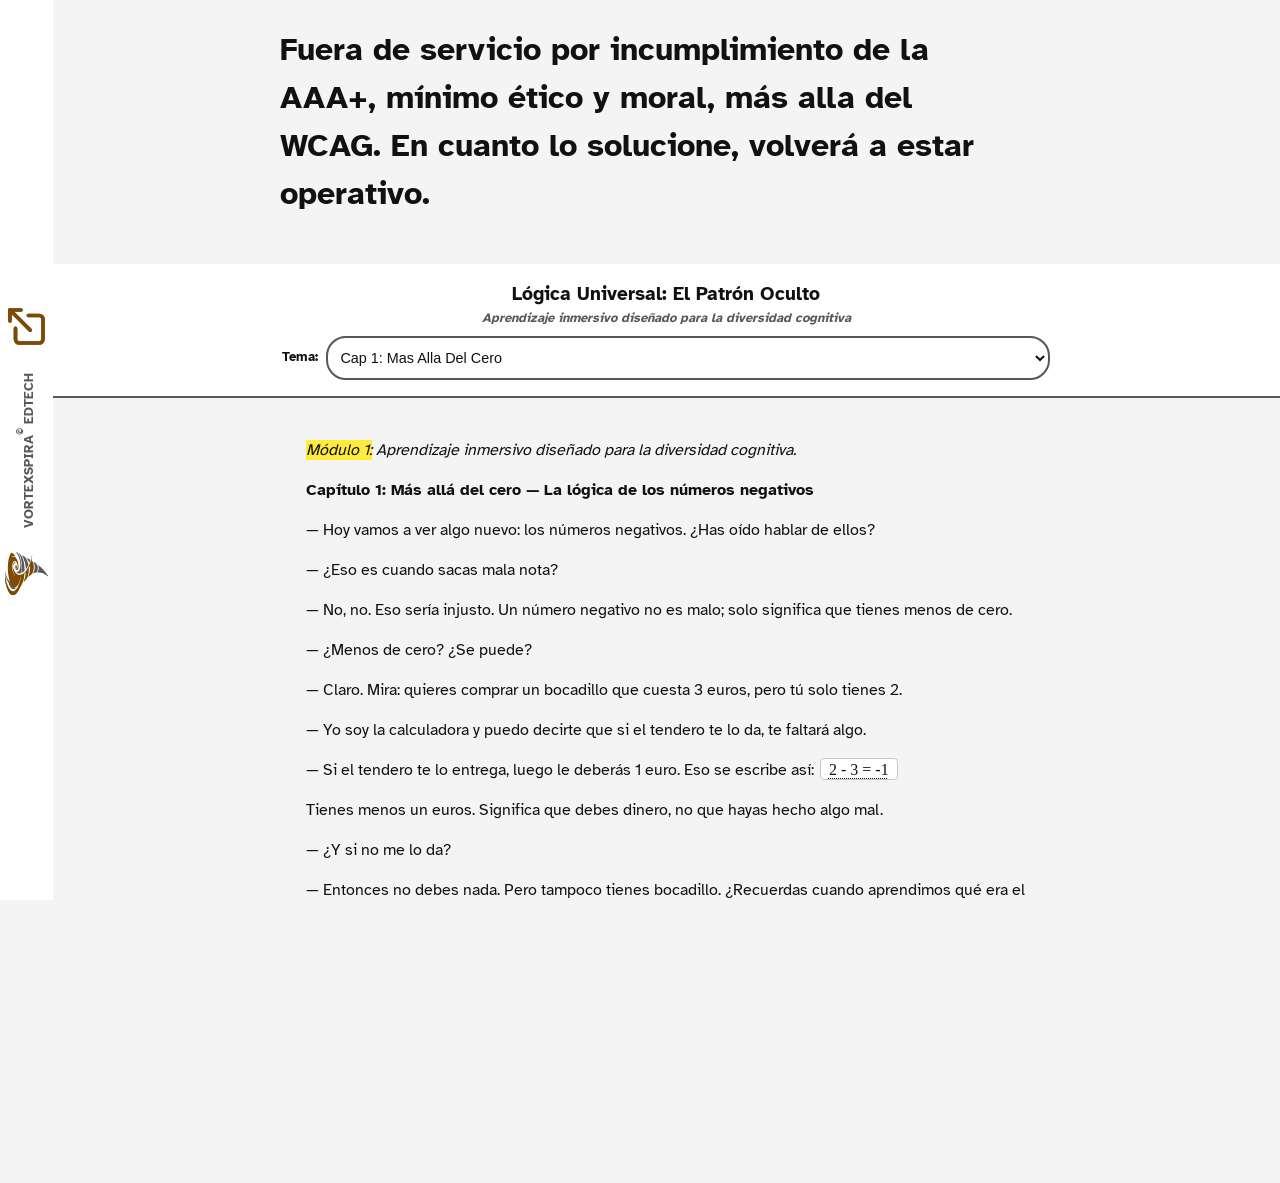
==== commit ccd16cfd: "Commit inicial: Mantenimiento por revisión de accesibilidad AAA+" ====
--- a/data/demo/index.html
+++ b/data/demo/index.html
@@ -3,10 +3,13 @@
 <html lang="es-ES">
     <head>
         <meta charset="UTF-8" />
-        <base href="/">
+        <base href="/" />
         <meta name="viewport" 
-            content="width=device-width, initial-scale=1.0, maximum-scale=5.0, user-scalable=yes">
-        <title>VortexSpira - Lógica Universal: El Patrón Oculto</title>
+              content="width=device-width, initial-scale=1.0, maximum-scale=5.0, user-scalable=yes" />
+        
+        <title>
+            VortexSpira - Lógica Universal: El Patrón Oculto
+        </title>
 
         <script>
             window.VORTEX_CONFIG = {
@@ -16,44 +19,88 @@
             };
         </script>
 
-        <link rel="manifest" href="/data/demo/manifest.json">
+        <link rel="manifest" href="/data/demo/manifest.json" />
         
-        <link rel="icon" href="/data/demo/favicon.png" type="image/png">
+        <link rel="icon" 
+              href="/data/demo/favicon.png" 
+              type="image/png" />
 
-        <link rel="preload" href="/resources/fonts/AtkinsonHyperlegible-Regular.woff2" as="font" type="font/woff2" crossorigin="anonymous">
-        <link rel="preload" href="/resources/fonts/Lexend-Regular.woff2" as="font" type="font/woff2" crossorigin="anonymous">
-        <link rel="preload" href="/resources/fonts/AtkinsonHyperlegible-Bold.woff2" as="font" type="font/woff2" crossorigin="anonymous">
-        <link rel="preload" href="/resources/fonts/Lexend-Bold.woff2" as="font" type="font/woff2" crossorigin="anonymous">
+        <link rel="preload" 
+              href="/resources/fonts/AtkinsonHyperlegible-Regular.woff2" 
+              as="font" 
+              type="font/woff2" 
+              crossorigin="anonymous" />
+              
+        <link rel="preload" 
+              href="/resources/fonts/Lexend-Regular.woff2" 
+              as="font" 
+              type="font/woff2" 
+              crossorigin="anonymous" />
+              
+        <link rel="preload" 
+              href="/resources/fonts/AtkinsonHyperlegible-Bold.woff2" 
+              as="font" 
+              type="font/woff2" 
+              crossorigin="anonymous" />
+              
+        <link rel="preload" 
+              href="/resources/fonts/Lexend-Bold.woff2" 
+              as="font" 
+              type="font/woff2" 
+              crossorigin="anonymous" />
 
-        <link rel="stylesheet" href="/styles/themes/style-theme.css">
-        <link rel="stylesheet" href="/styles/layouts/style-layout.css">
-        <link rel="stylesheet" href="/styles/base/style-brand.css">
-        <link rel="stylesheet" href="/styles/base/style-header.css">
-        <link rel="stylesheet" href="/styles/base/style-footer.css">
-        <link rel="stylesheet" href="/styles/components/style-ui-controls.css">
+        <link rel="stylesheet" href="/styles/themes/style-theme.css" />
+        <link rel="stylesheet" href="/styles/layouts/style-layout.css" />
+        <link rel="stylesheet" href="/styles/base/style-brand.css" />
+        <link rel="stylesheet" href="/styles/base/style-header.css" />
+        <link rel="stylesheet" href="/styles/base/style-footer.css" />
+        <link rel="stylesheet" href="/styles/components/style-ui-controls.css" />
         <link rel="stylesheet" href="/styles/speech.css" />
 
-        <link rel="preload" href="/styles/base/style-fonts.css" as="style" onload="this.onload=null;this.rel='stylesheet'">
-        <noscript><link rel="stylesheet" href="/styles/base/style-fonts.css"></noscript>
+        <link rel="preload" 
+              href="/styles/base/style-fonts.css" 
+              as="style" 
+              onload="this.onload=null;this.rel='stylesheet'" />
+        <noscript>
+            <link rel="stylesheet" href="/styles/base/style-fonts.css" />
+        </noscript>
 
-        <link rel="preload" href="/styles/media/style-media-base.css" as="style" onload="this.onload=null;this.rel='stylesheet'">
-        <noscript><link rel="stylesheet" href="/styles/media/style-media-base.css"></noscript>
+        <link rel="preload" 
+              href="/styles/media/style-media-base.css" 
+              as="style" 
+              onload="this.onload=null;this.rel='stylesheet'" />
+        <noscript>
+            <link rel="stylesheet" href="/styles/media/style-media-base.css" />
+        </noscript>
 
-        <link rel="preload" href="/styles/media/style-media-menu.css" as="style" onload="this.onload=null;this.rel='stylesheet'">
-        <noscript><link rel="stylesheet" href="/styles/media/style-media-menu.css"></noscript>
+        <link rel="preload" 
+              href="/styles/media/style-media-menu.css" 
+              as="style" 
+              onload="this.onload=null;this.rel='stylesheet'" />
+        <noscript>
+            <link rel="stylesheet" href="/styles/media/style-media-menu.css" />
+        </noscript>
 
-        <link rel="stylesheet" href="/styles/base/style-reduce-motion.css">
-
-        <link rel="stylesheet" href="/styles/themes/style-theme-scheme-light.css">
-        <link rel="stylesheet" href="/styles/themes/style-theme-scheme-dark.css">
-        <link rel="stylesheet" href="/styles/themes/style-theme-scheme-contrast.css">
-        <link rel="stylesheet" href="/styles/themes/style-theme-scheme-forced.css">
-        <link rel="stylesheet" href="/styles/themes/style-theme-scheme-forced-mobile.css">
-        <link rel="stylesheet" href="/styles/themes/style-theme-scheme-yellow.css">
+        <link rel="stylesheet" href="/styles/base/style-reduce-motion.css" />
+        <link rel="stylesheet" href="/styles/themes/style-theme-scheme-light.css" />
+        <link rel="stylesheet" href="/styles/themes/style-theme-scheme-dark.css" />
+        <link rel="stylesheet" href="/styles/themes/style-theme-scheme-contrast.css" />
+        <link rel="stylesheet" href="/styles/themes/style-theme-scheme-forced.css" />
+        <link rel="stylesheet" href="/styles/themes/style-theme-scheme-forced-mobile.css" />
+        <link rel="stylesheet" href="/styles/themes/style-theme-scheme-yellow.css" />
         
-        <script src="/code/core/speech.js" type="module" defer></script>
+        <script src="/code/core/speech.js" 
+                type="module" 
+                defer>
+        </script>
     </head>
     <body>
+        <main>
+            <h1>
+                Fuera de servicio por incumplimiento de la AAA+, mínimo ético y moral, más alla del WCAG. En cuanto lo solucione, volverá a estar operativo.
+            </h1>
+        </main>
+
         <script>
             if ('serviceWorker' in navigator) {
                 window.addEventListener('load', () => {
